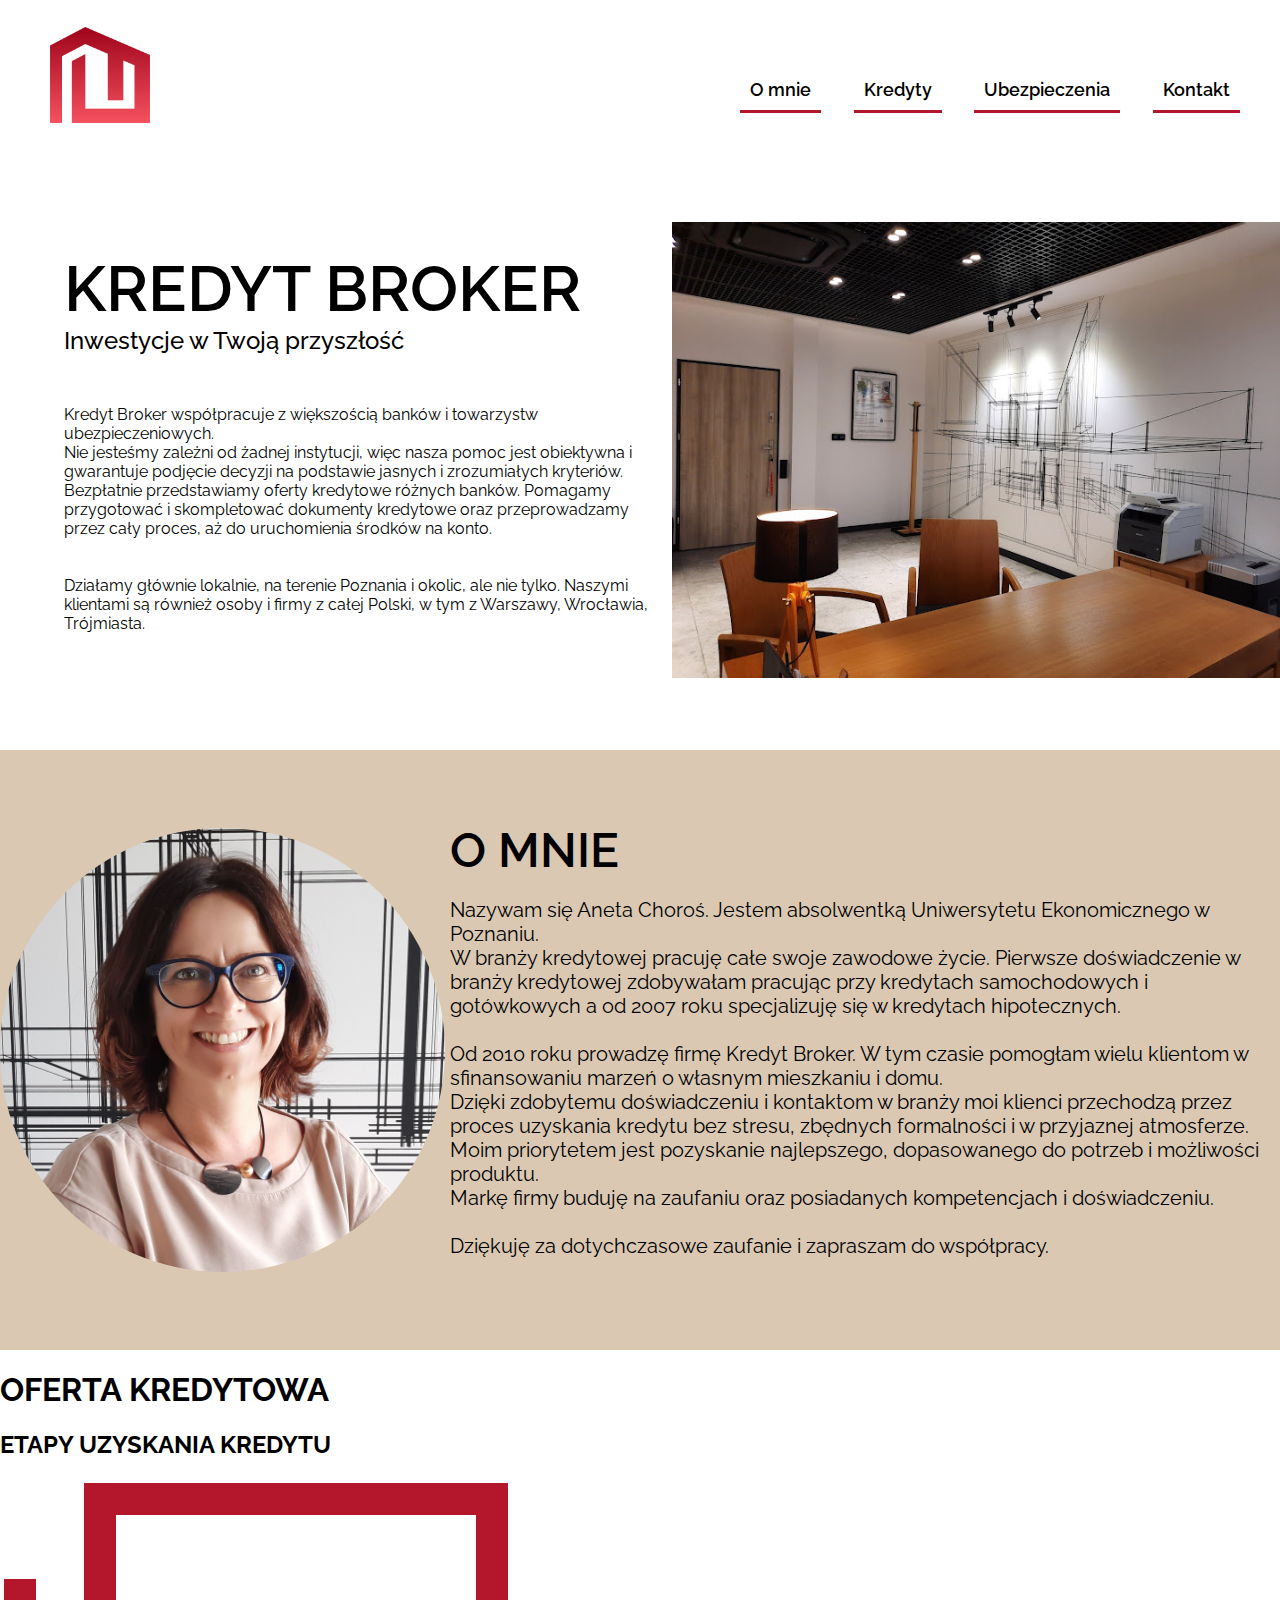
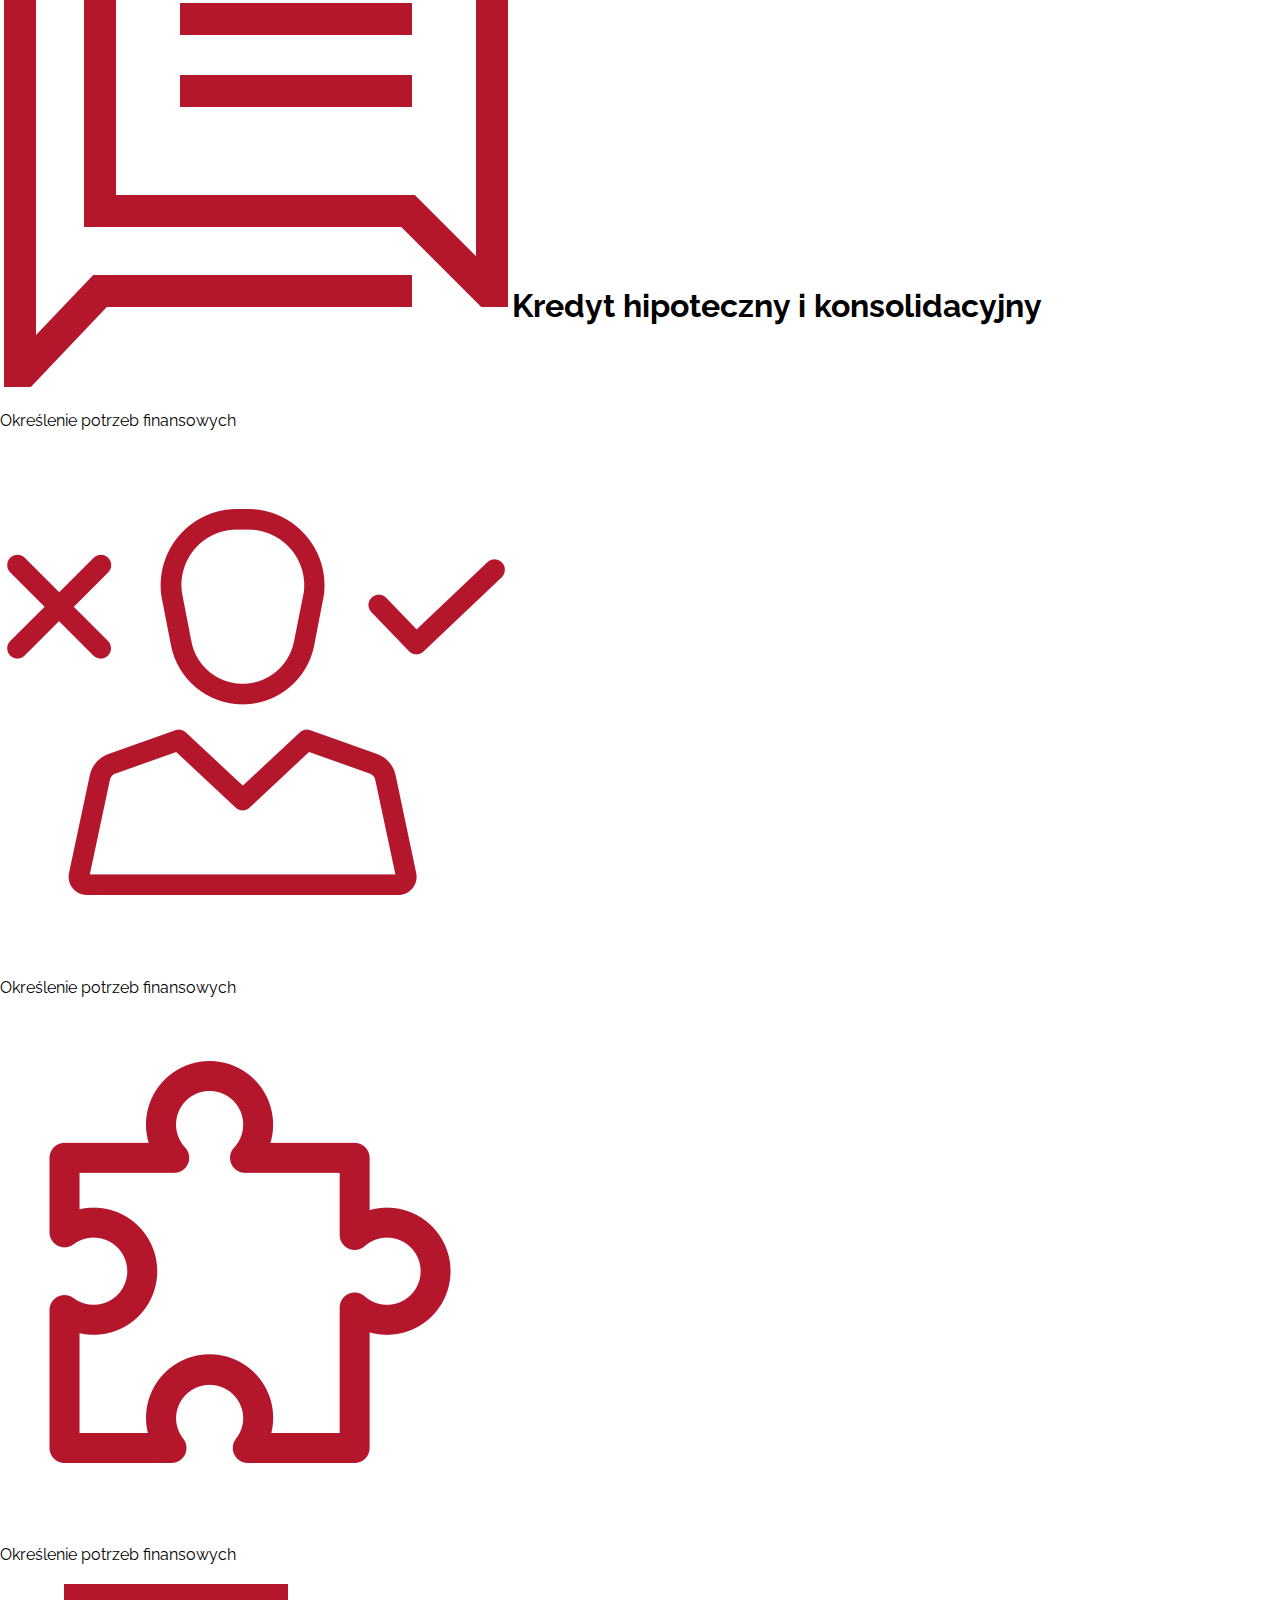
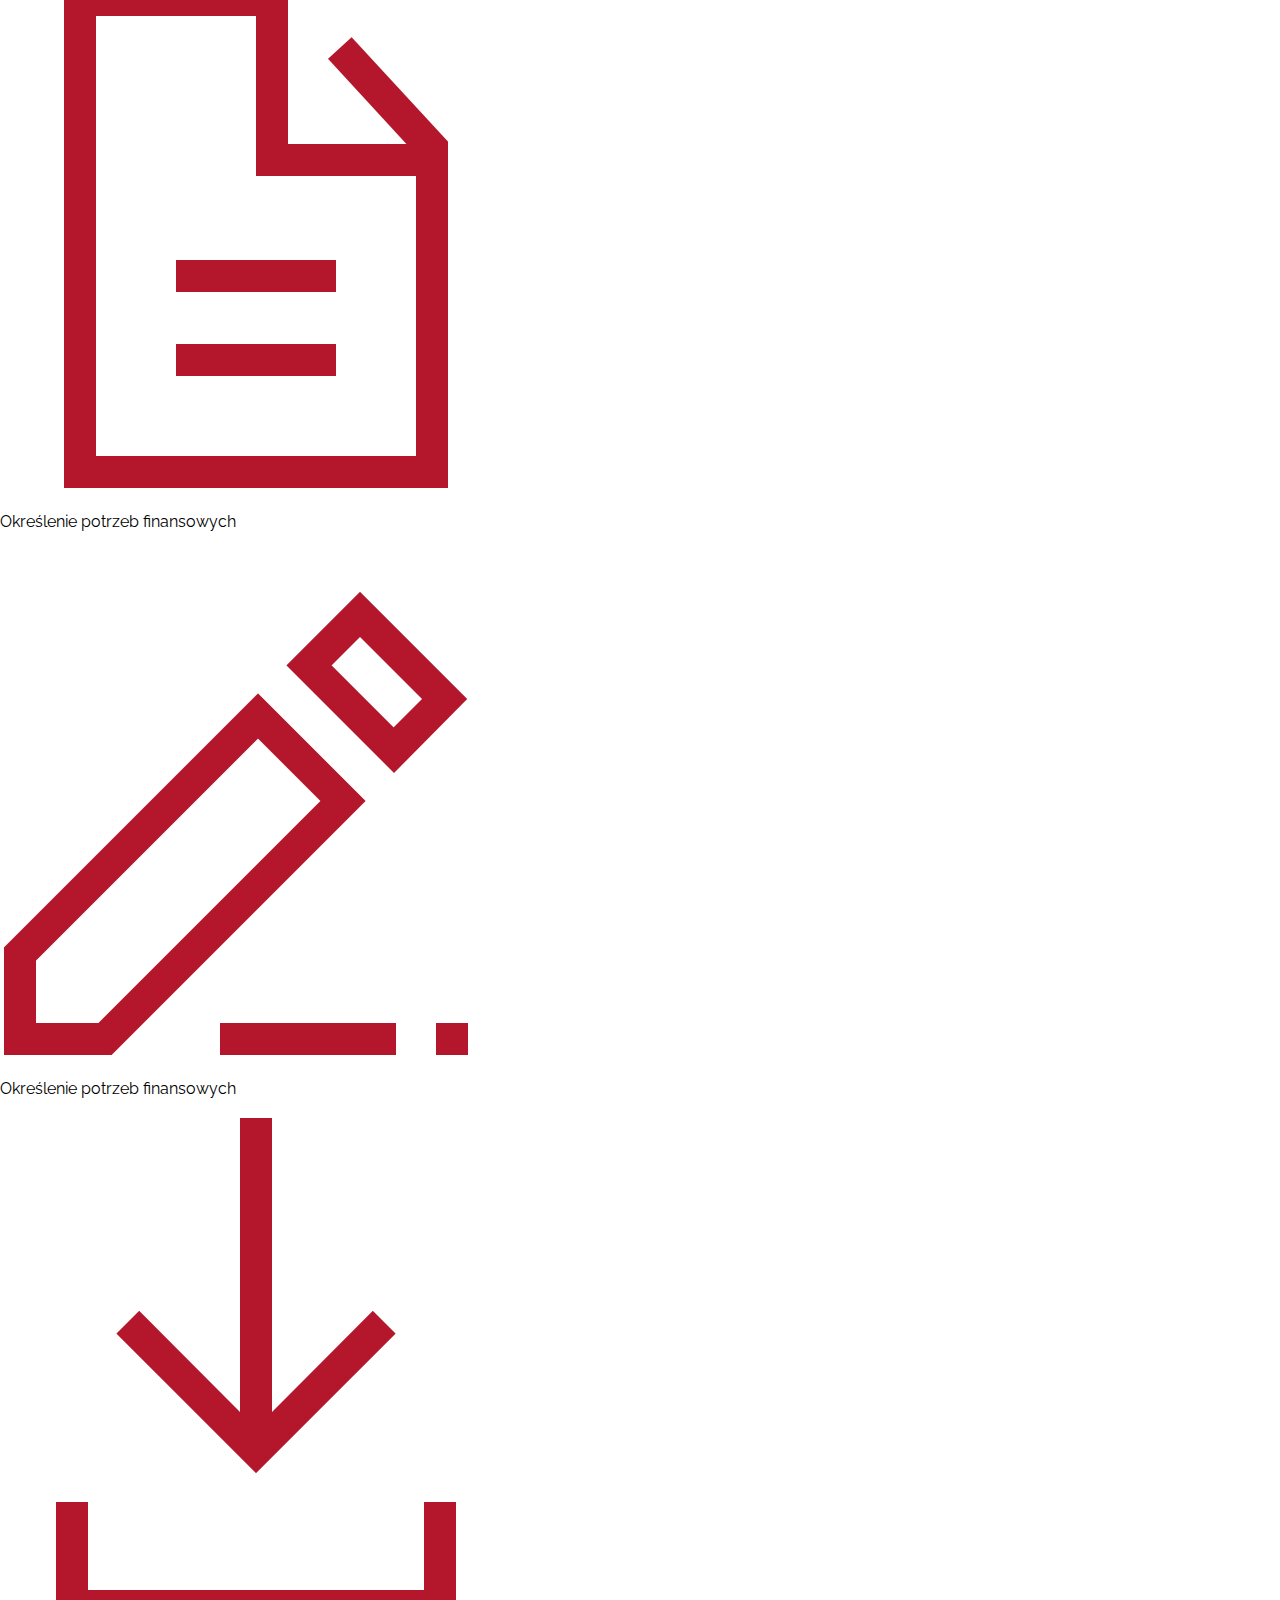
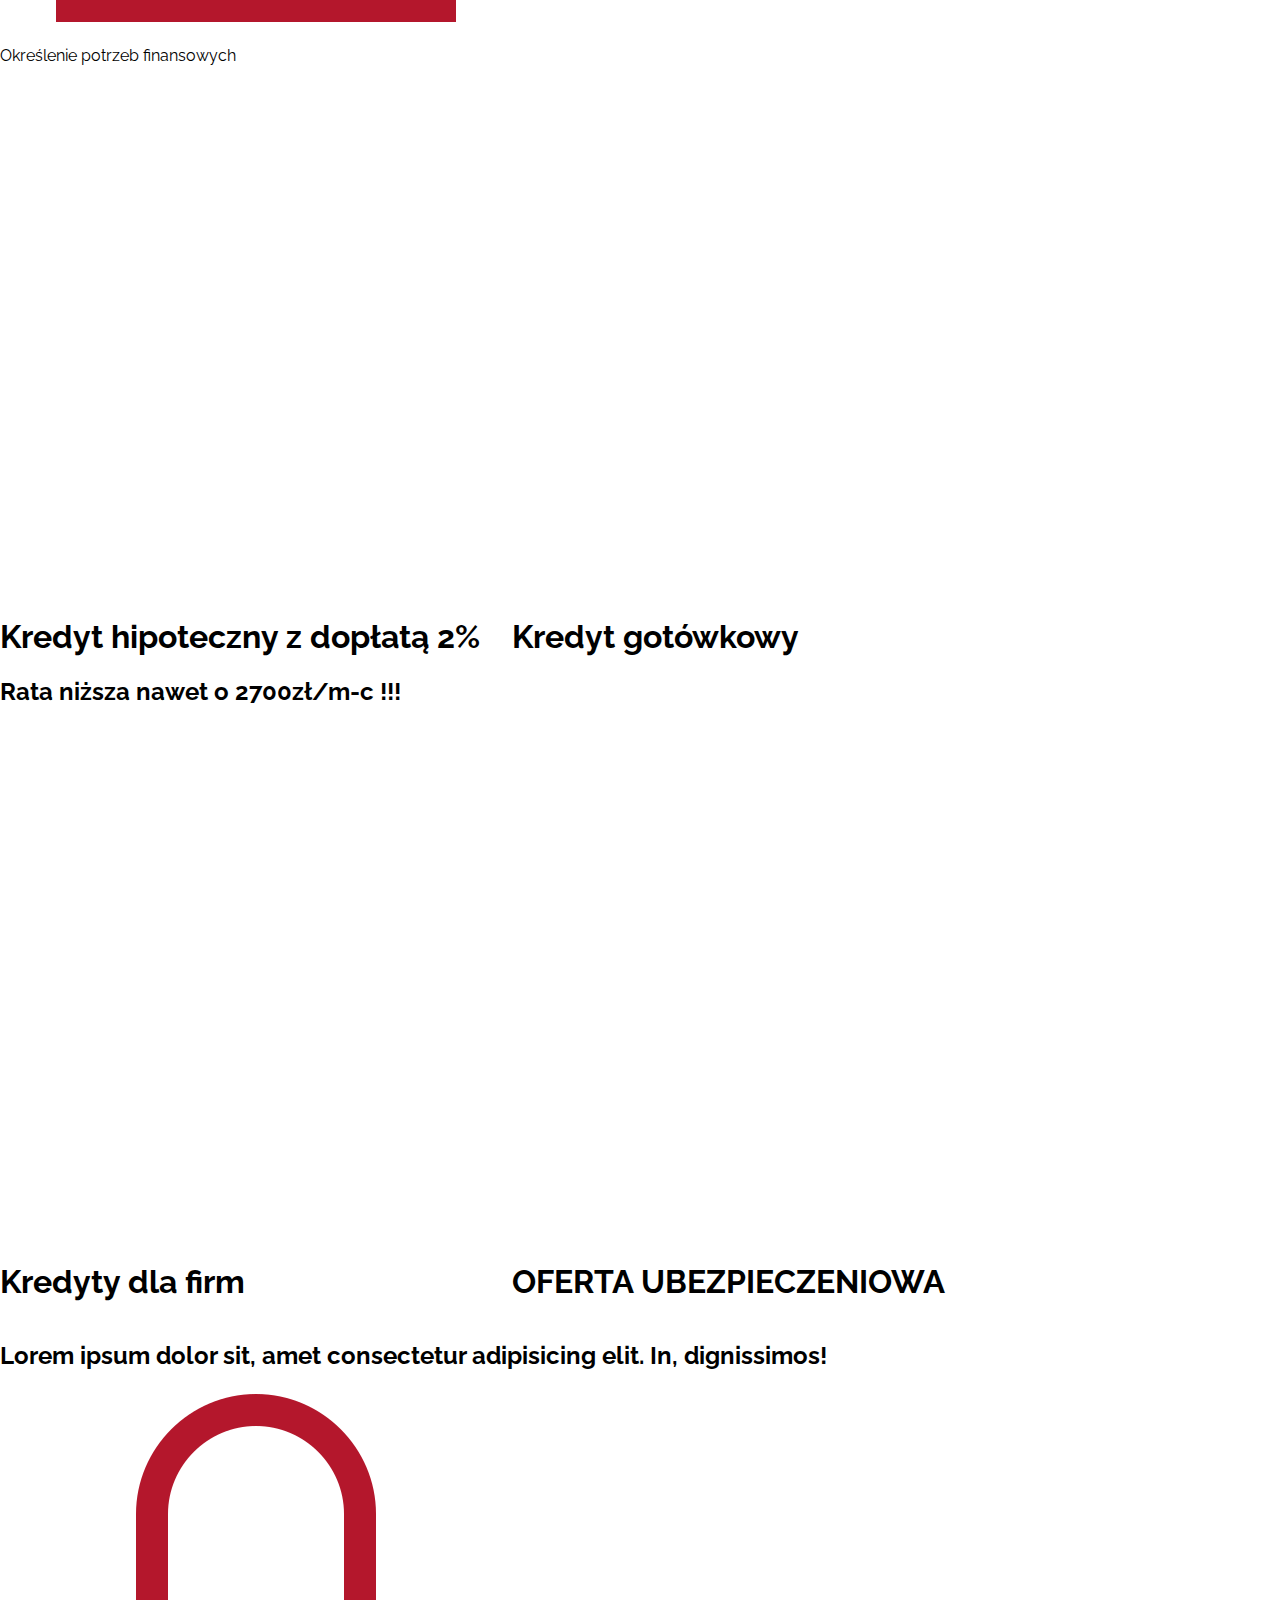
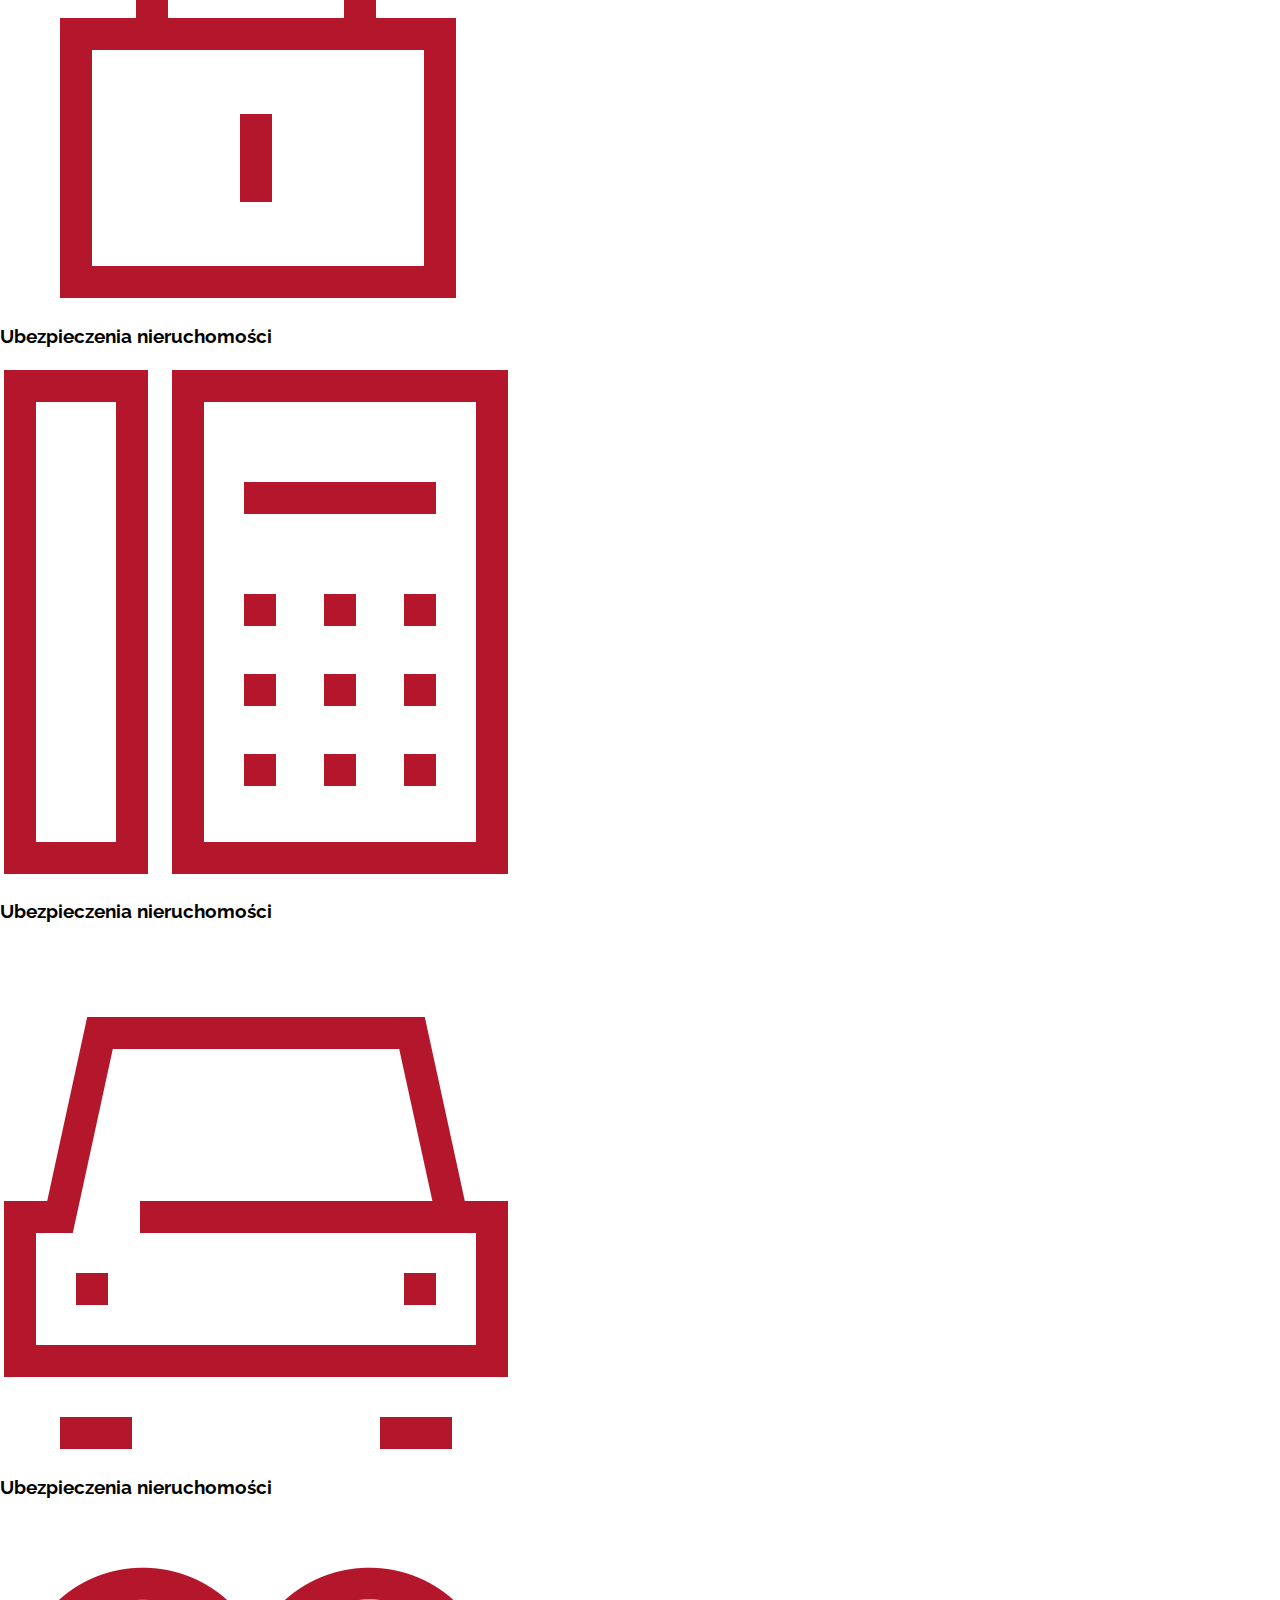
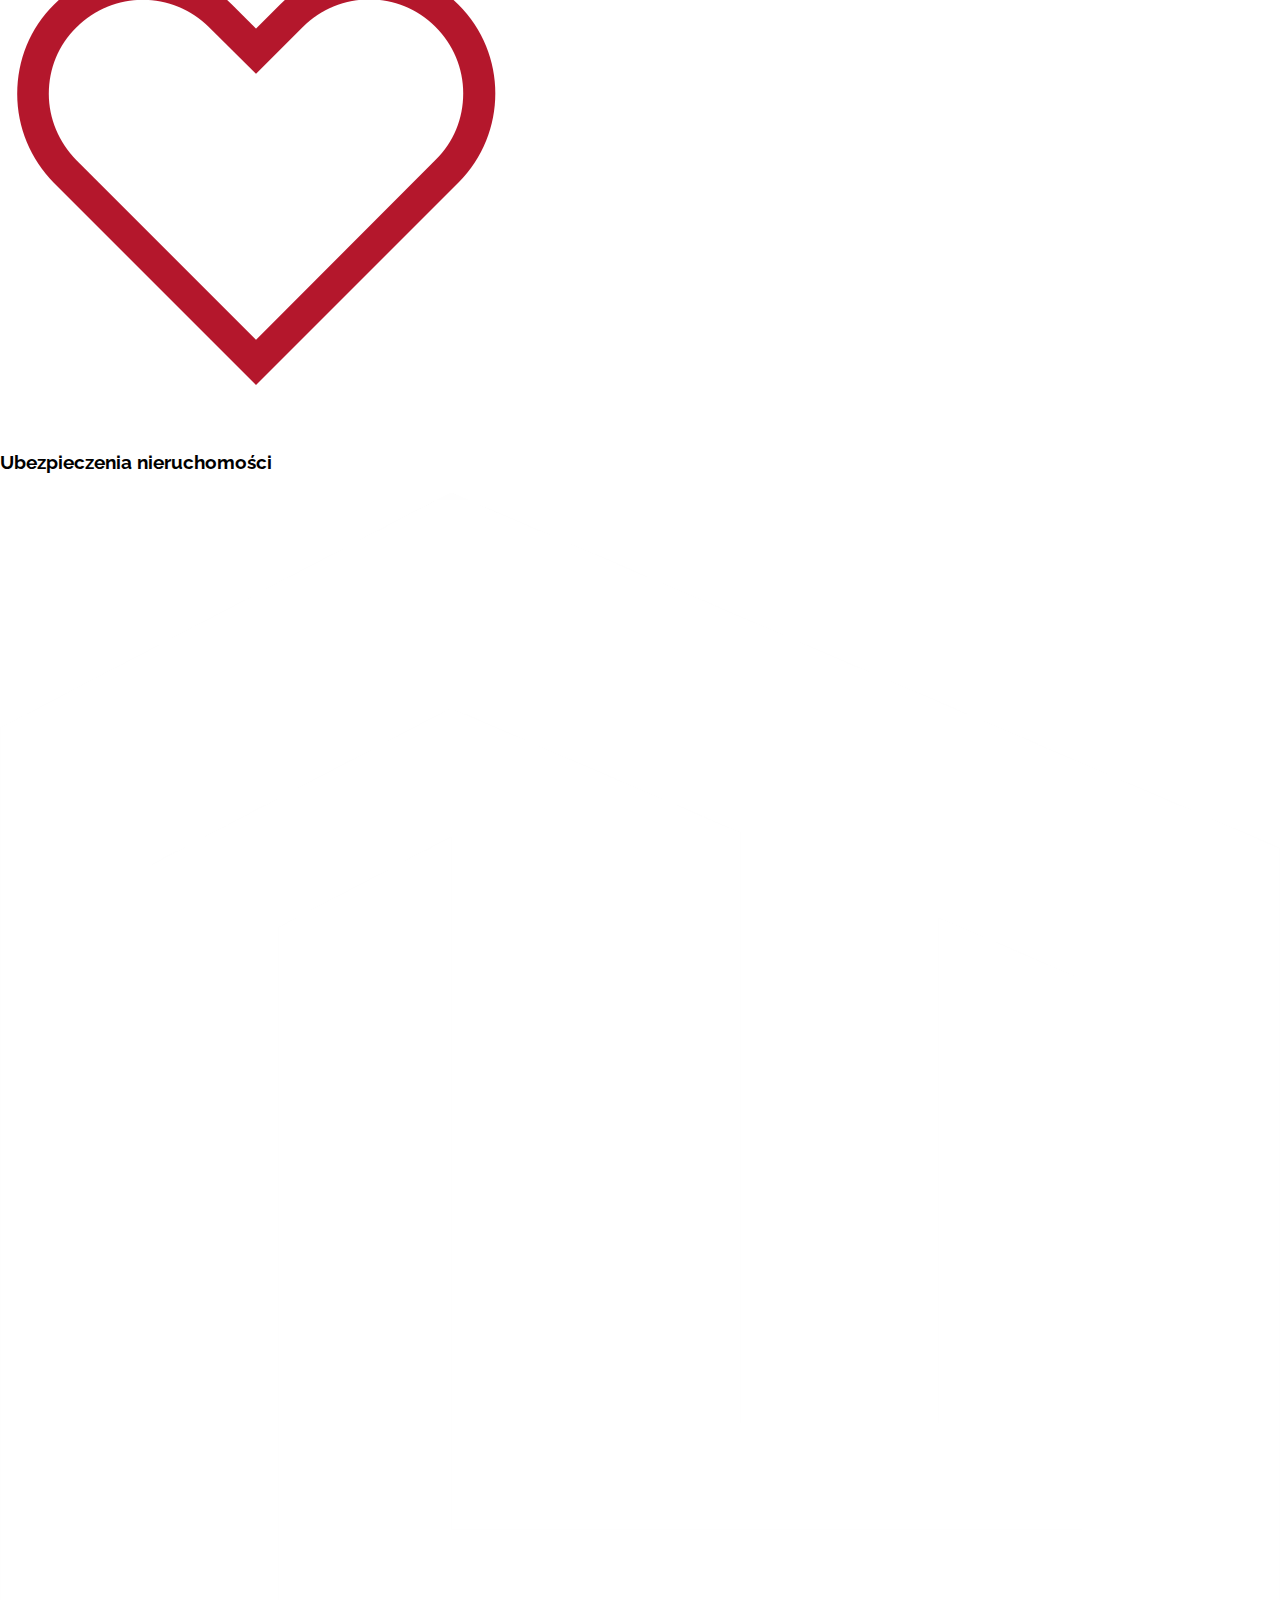
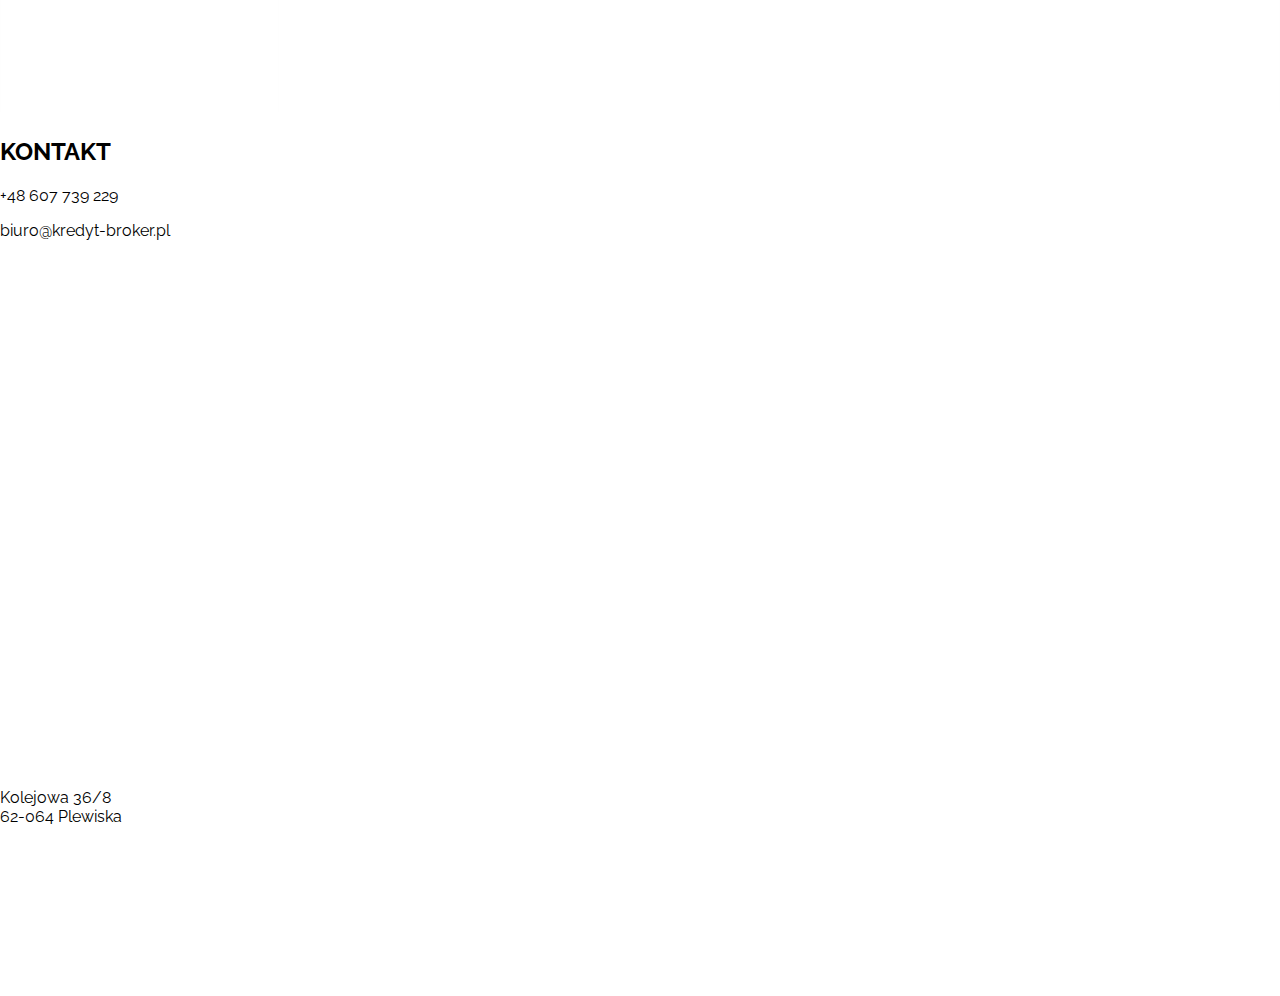
==== index.html @ 9a69e5bf "wstepne szkice" ====
<!DOCTYPE html>
<html lang="pl">
<head>
    <meta charset="UTF-8">
    <meta name="viewport" content="width=device-width, initial-scale=1.0">
    <link rel="stylesheet" href="media/styles/style_big.css">
    <title>Kredyt Broker</title>
</head>
<body>
    <header>
        <section id="left-header">
            <img src="media/img/logos/logo-normal.png" alt="Kredyt Broker logo">
        </section>
        <menu id="right-header">
            <ul>
                <li><a href="#s1">O mnie</a></li>
                <li><a href="#s1">Kredyty</a></li>
                <li><a href="#s3">Ubezpieczenia</a></li>
                <li><a href="#s4">Kontakt</a></li>
            </ul>
        </menu>
    </header>
    <section id="s1">
        <div class="s1-text-container">
            <div class="s1-text-header-container">
                <h1>KREDYT BROKER</h1>
                <h2>Inwestycje w Twoją przyszłość</h2>
            </div>
            <p>
                Kredyt Broker współpracuje z większością banków i towarzystw ubezpieczeniowych. <br>
                Nie jesteśmy zależni od żadnej instytucji,  więc nasza pomoc jest obiektywna i gwarantuje podjęcie decyzji na podstawie jasnych i zrozumiałych kryteriów.<br>
                Bezpłatnie przedstawiamy oferty kredytowe różnych banków. Pomagamy przygotować i skompletować dokumenty kredytowe oraz przeprowadzamy przez cały proces, aż do uruchomienia środków na konto.<br>
                <br><br>
                Działamy głównie lokalnie, na terenie Poznania i okolic, ale nie tylko. Naszymi klientami są również osoby i firmy z całej Polski, w tym z Warszawy, Wrocławia, Trójmiasta.<br>
            </p>
        </div>
        <aside id="s1-img">
            <img src="media/img/photos/biuro.jpg" alt="Biuro Kredyt Broker">
        </aside>
    </section>
    
    <section id="s2">
        <div class="s2-img-container">
            <img src="media/img/photos/Aneta Choroś.jpeg" alt="Aneta Choroś">
        </div>
        <div class="s2-text-container">
            <h1>O MNIE</h1>
            <p>Nazywam się Aneta Choroś. Jestem absolwentką Uniwersytetu Ekonomicznego w Poznaniu. <br>
                W branży kredytowej pracuję całe swoje zawodowe życie. Pierwsze doświadczenie w branży kredytowej zdobywałam pracując przy kredytach samochodowych i gotówkowych a od 2007 roku specjalizuję się w kredytach hipotecznych.
                <br><br>                
                Od 2010 roku prowadzę firmę Kredyt Broker. W tym czasie pomogłam wielu klientom w sfinansowaniu marzeń o własnym mieszkaniu i domu.<br>
                Dzięki zdobytemu doświadczeniu i kontaktom w branży moi klienci przechodzą przez proces uzyskania kredytu bez stresu, zbędnych formalności i w przyjaznej atmosferze.<br>
                Moim priorytetem jest pozyskanie najlepszego, dopasowanego do potrzeb i możliwości produktu.<br>
                Markę firmy buduję na zaufaniu oraz posiadanych kompetencjach i doświadczeniu.
                <br><br>
                Dziękuję za dotychczasowe zaufanie i zapraszam do współpracy.
                
            </p>
        </div>
    </section>

    <section id="s3">
        <h1>OFERTA KREDYTOWA</h1>
        <h2>ETAPY UZYSKANIA KREDYTU</h2>
        <div id="s3-container">
            <div class="s3-container-item">
                <img src="media/img/icons/określenie potrzeb finansowych.png" alt="określenie">
                <p>Określenie potrzeb finansowych</p>
            </div>
            <div class="s3-container-item">
                <img src="media/img/icons/ocena zdolności kredytowej.png" alt="określenie">
                <p>Określenie potrzeb finansowych</p>
            </div>
            <div class="s3-container-item">
                <img src="media/img/icons/dopasowanie produktu.png" alt="określenie">
                <p>Określenie potrzeb finansowych</p>
            </div>
            <div class="s3-container-item">
                <img src="media/img/icons/złożenie wniosku.png" alt="określenie">
                <p>Określenie potrzeb finansowych</p>
            </div>
            <div class="s3-container-item">
                <img src="media/img/icons/decyzja kredytowa.png" alt="określenie">
                <p>Określenie potrzeb finansowych</p>
            </div>
            <div class="s3-container-item">
                <img src="media/img/icons/przelew środków.png" alt="określenie">
                <p>Określenie potrzeb finansowych</p>
            </div>
        </div>
    </section>
    <section class="sub-header">
        <img src="media/img/icons/kredyt hipoteczny i kons..png" alt="Kredyt hipoteczny i konsolidacyjny">
        <h1>Kredyt hipoteczny i konsolidacyjny</h1>
    </section>
    <article>
        <p>

        </p>
    </article>
    <section class="sub-header">
        <img src="media/img/icons/kredyt hipoteczny 2_.png" alt="Kredyt hipoteczny z dopłatą 2%">
        <h1>Kredyt hipoteczny z dopłatą 2%</h1>
        <h2>Rata niższa nawet o 2700zł/m-c !!!</h2>
    </section>
    <article>
        <p>
            
        </p>
    </article>
    <section class="sub-header">
        <img src="media/img/icons/kredyt gotówkowy.png" alt="Kredyt gotówkowy">
        <h1>Kredyt gotówkowy</h1>
    </section>
    <article>
        <p>

        </p>
    </article>
    <section class="sub-header">
        <img src="media/img/icons/kredyt dla firm.png" alt="Kredyty dla firm">
        <h1>Kredyty dla firm</h1>
    </section>
    <article>
        <p>
            
        </p>
    </article>
    <section class="sub-header">
        <img src="media/img/icons/oferta ubezpieczeniowa.png" alt="Kredyt gotówkowy">
        <h1>OFERTA UBEZPIECZENIOWA</h1>
    </section>
    <article class="insurance">
        <h2>Lorem ipsum dolor sit, amet consectetur adipisicing elit. In, dignissimos!</h2>
        <div class="insurance-container">
            <div class="insurance-container-item">
                <img src="media/img/icons/ubez. nieruchoości.png" alt="ubezpieczenia nieruchomości">
                <h3>Ubezpieczenia nieruchomości</h3>
            </div>
            <div class="insurance-container-item">
                <img src="media/img/icons/ubez. działalności gosp..png" alt="ubezpieczenia nieruchomości">
                <h3>Ubezpieczenia nieruchomości</h3>
            </div>
            <div class="insurance-container-item">
                <img src="media/img/icons/ubez. komunikacyjne.png" alt="ubezpieczenia nieruchomości">
                <h3>Ubezpieczenia nieruchomości</h3>
            </div>
            <div class="insurance-container-item">
                <img src="media/img/icons/ubez. na życie.png" alt="ubezpieczenia nieruchomości">
                <h3>Ubezpieczenia nieruchomości</h3>
            </div>
        </div>
    </article>
    <footer>
        <aside>
            <img src="media/img/logos/logo-white.png" alt="logo Kredyt Broker">
            <h2>KONTAKT</h2>
            <p>+48 607 739 229</p>
            <p>biuro@kredyt-broker.pl</p>
            <a href="https://www.facebook.com/KredytBroker"><img src="media/img/icons/facebook logo białe.png" alt="faceokook"></a>
            <p>Kolejowa 36/8<br>
            62-064 Plewiska</p>
        </aside>
        <div class="map-container">
            <iframe src="https://jc-klima.pl" frameborder="0"></iframe>
        </div>
    </footer>
</body>
</html>
---- media/styles/style_big.css ----
@import url('https://fonts.googleapis.com/css2?family=Raleway:ital,wght@0,100..900;1,100..900&display=swap');
:root {
    --main-red: #B4172C;
    --main-dark-blue: #130F41;
    --main-beige: #DAC8B3;
}
  

*
{
    font-family: "Raleway", sans-serif;
    font-style: normal;
}
body
{
    margin: 0;
    padding: 0;
    display: flex;
    flex-wrap: wrap;
}
header
{
    width: 100%;
    height: 150px; 
    display: flex;
    background-color: white;
}
section#left-header
{
    width: 50%;

    height: 150px;
    display: flex;
    justify-content:flex-start;
    align-items: center;
}
section#left-header img
{
    width: 100px;
    margin-left: 50px;
}
menu
{
    width: 50%;
    height: 150px;
    display: flex;
    justify-content:center;
    align-items: center;
}
menu ul
{
    max-width: 500px;
    width: 100%;
    list-style: none;
    display: flex;
    align-items: center;
    justify-content: space-between;
}
menu ul li
{
    font-size: 18px;
    font-weight: 600;
    color: var(--main-dark-blue);
    cursor: pointer;
    padding: 10px;
    border-bottom: 3px solid var(--main-red);
    transition: 1s;
}
menu ul li:hover
{
    border-bottom: 3px solid var(--main-dark-blue);
    transition: 1s;
}
menu ul li a{
    text-decoration: none;
    color: black;
}
section#s1
{
    width: 100%;
    height: 600px;
    display: flex;
    justify-content:space-between;
    align-items: center;
}
.s1-text-container
{
    width: 50%;
    height: 100%;
    padding-left: 5%;
    height: auto;
}
.s1-text-container p
{
    width: 100%;
    height: 100%;
}
.s1-text-container h1
{
    font-size: 64px;
    font-weight: 600;
    text-align: left;
    margin: 0;
}
.s1-text-container h2
{
    font-size: 24px;
    font-weight: 500;
    text-align: left;
    margin: 0;
}

.s1-text-header-container
{
    max-width: 521px;
    display: flex;
    flex-wrap: wrap;
    margin-bottom: 50px;
}
section#s1 aside
{
    width: 50%;
    height: 100%;
    display: flex;
    justify-content: center;
    align-items: center;
}
aside#s1-img
{
    width: 50%;
}
aside#s1-img img
{
    max-width: 100%;
    height: auto;
}

section#s2
{
    width: 100%;
    height: 600px;
    display: flex;
    justify-content:space-between;
    align-items: center;
    background-color: var(--main-beige);
}
.s2-text-container
{
    width: 65%;
    max-height: 80%;
    text-align: left;
    font-size: 20px;
    display: flex;
    flex-wrap: wrap;
    padding: 5px;

}
.s2-text-container h1
{
    font-size: 48px;
    font-weight: 600;
    text-align: left;
    margin: 0;
}
section#s2 img
{
    max-width: 100%;
    max-height: 80%;
    border-radius: 100%;
}
.s2-img-container
{
    width: 35%;
    height: 100%;
    border-radius: 100%;
    display: flex;
    align-items: center;
    justify-content: center;
}
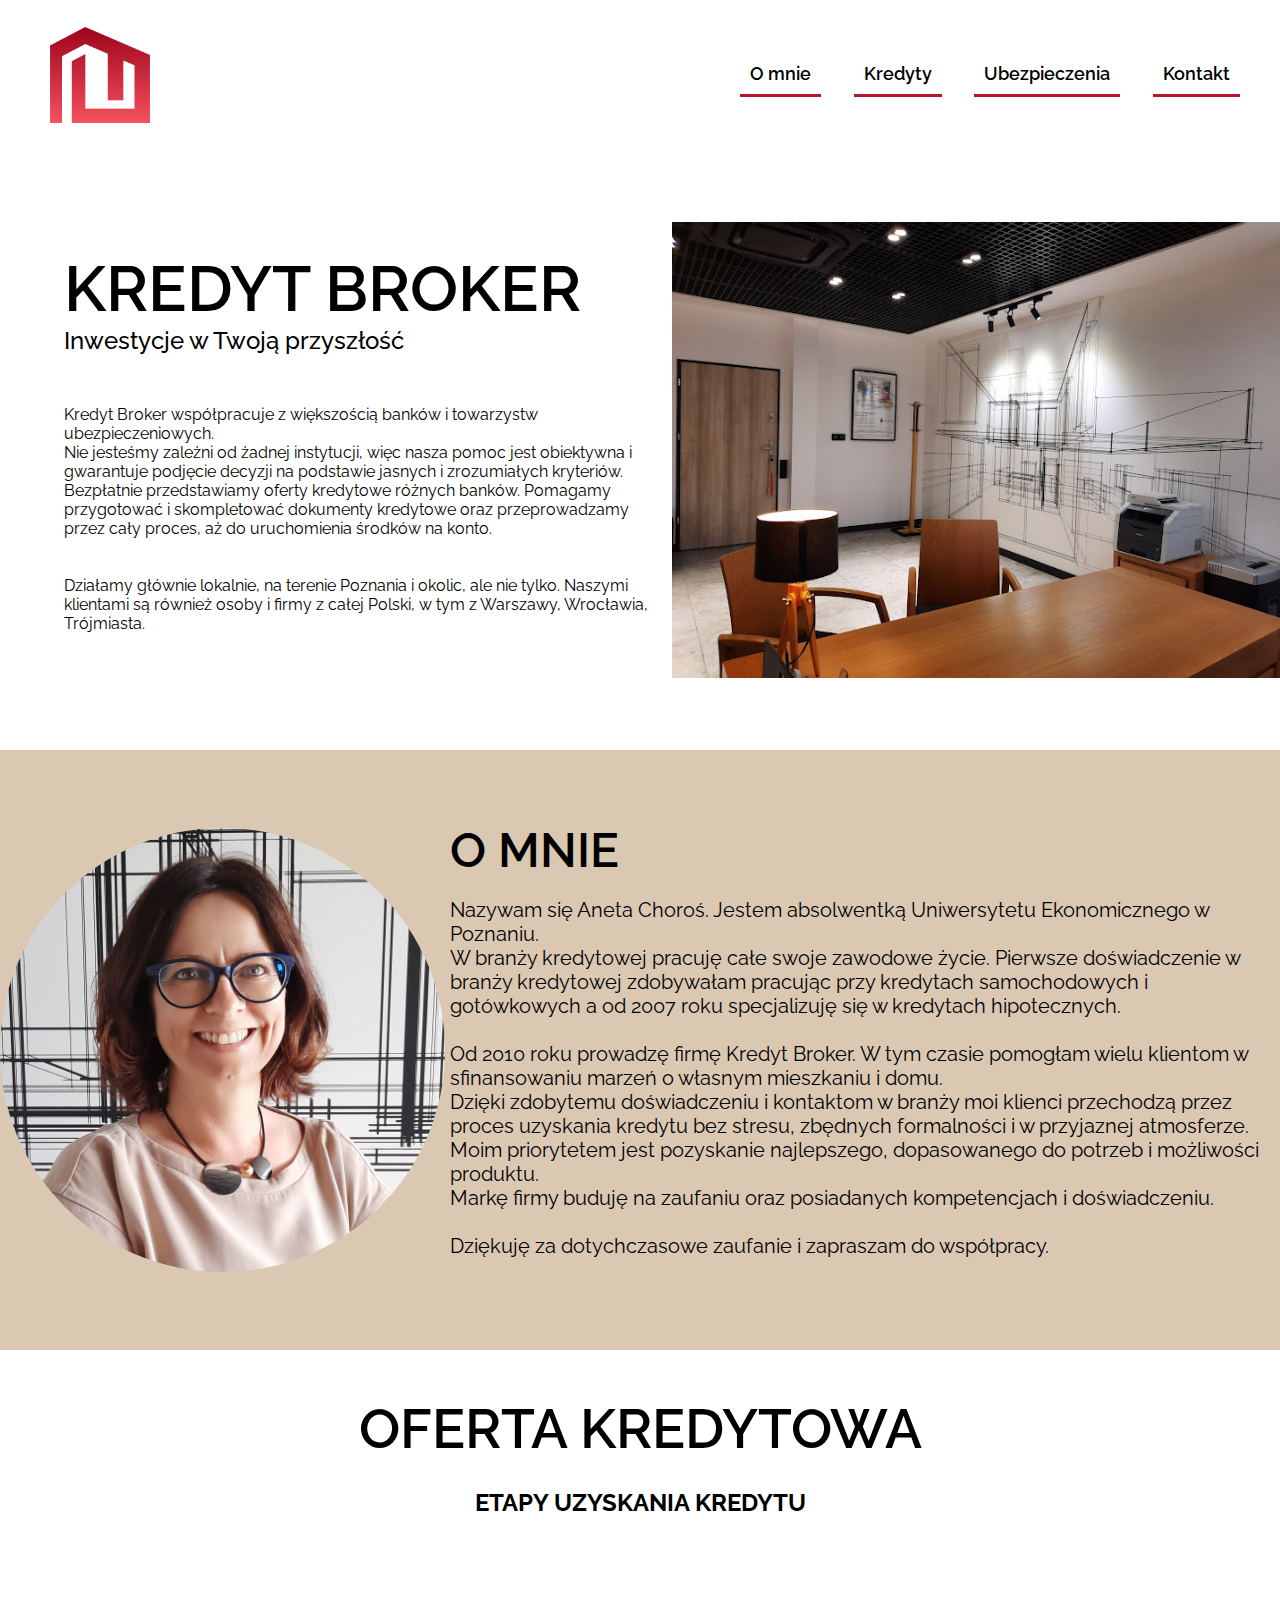
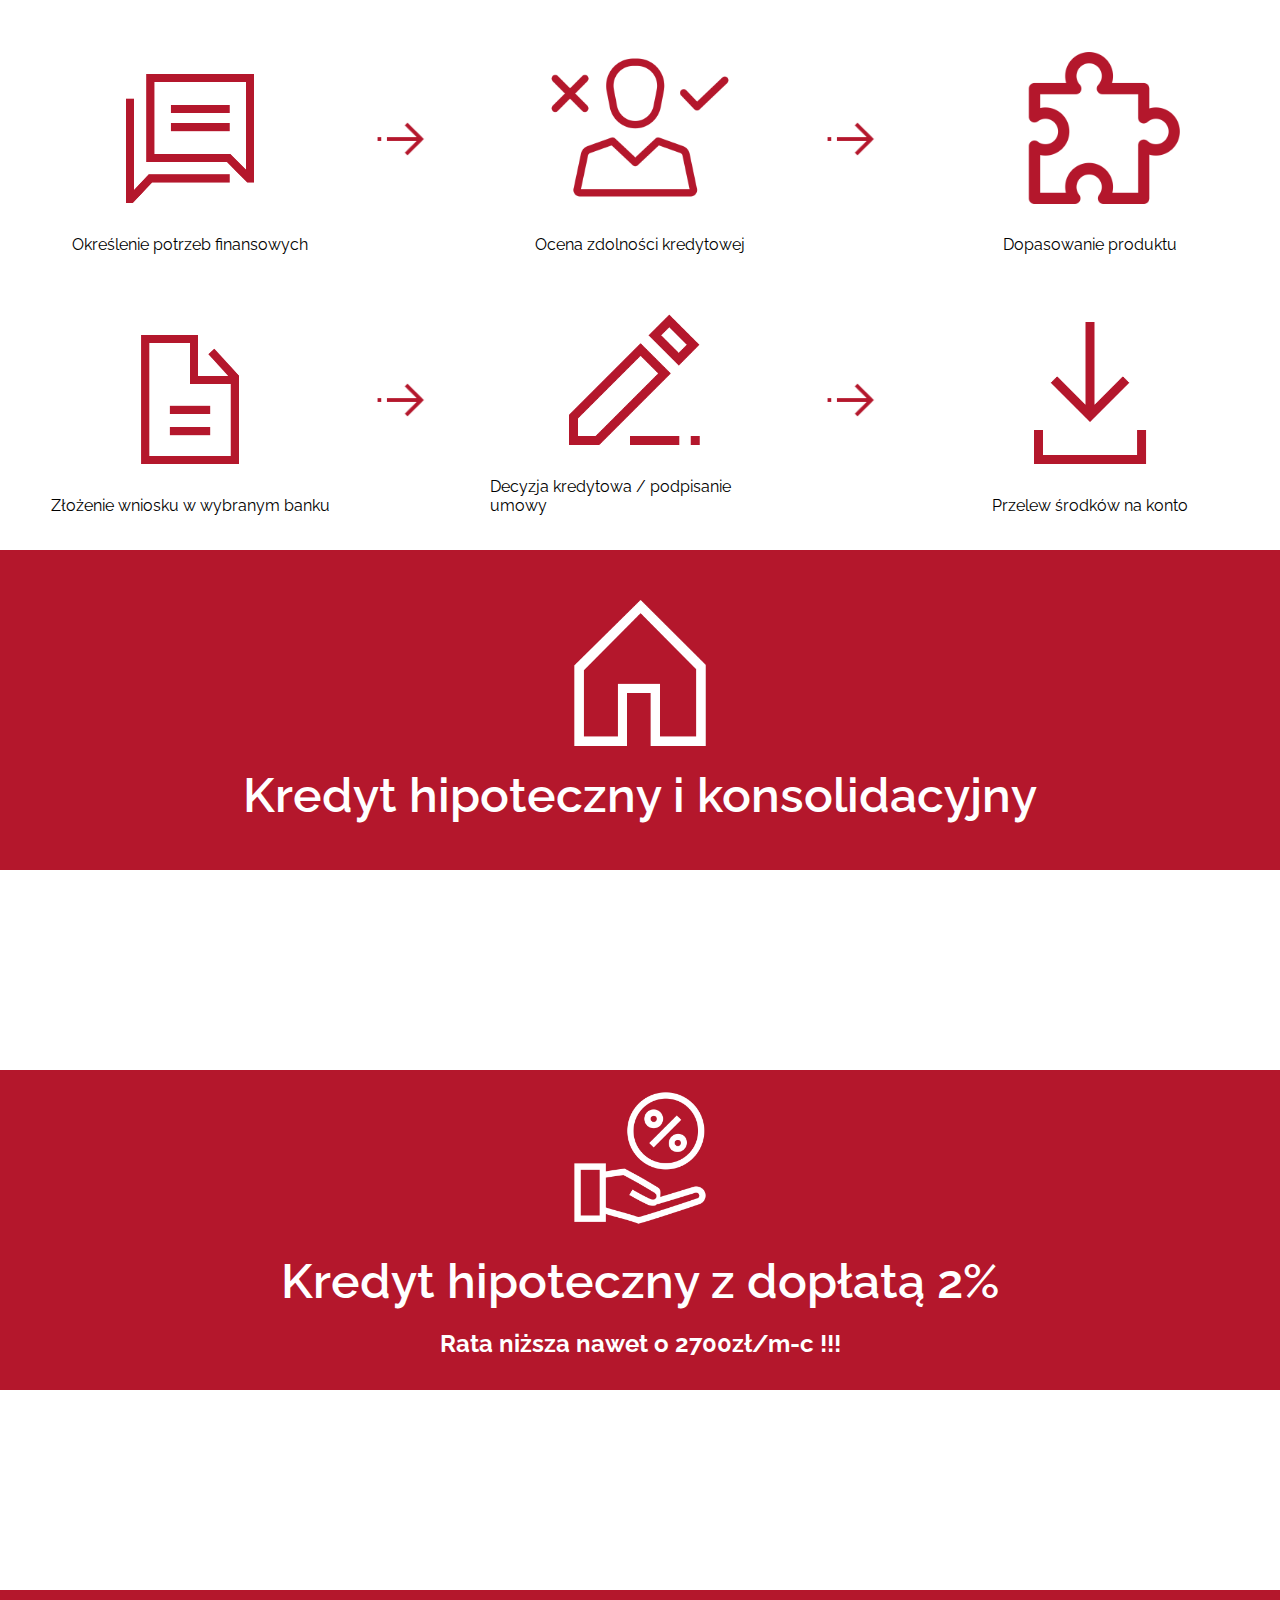
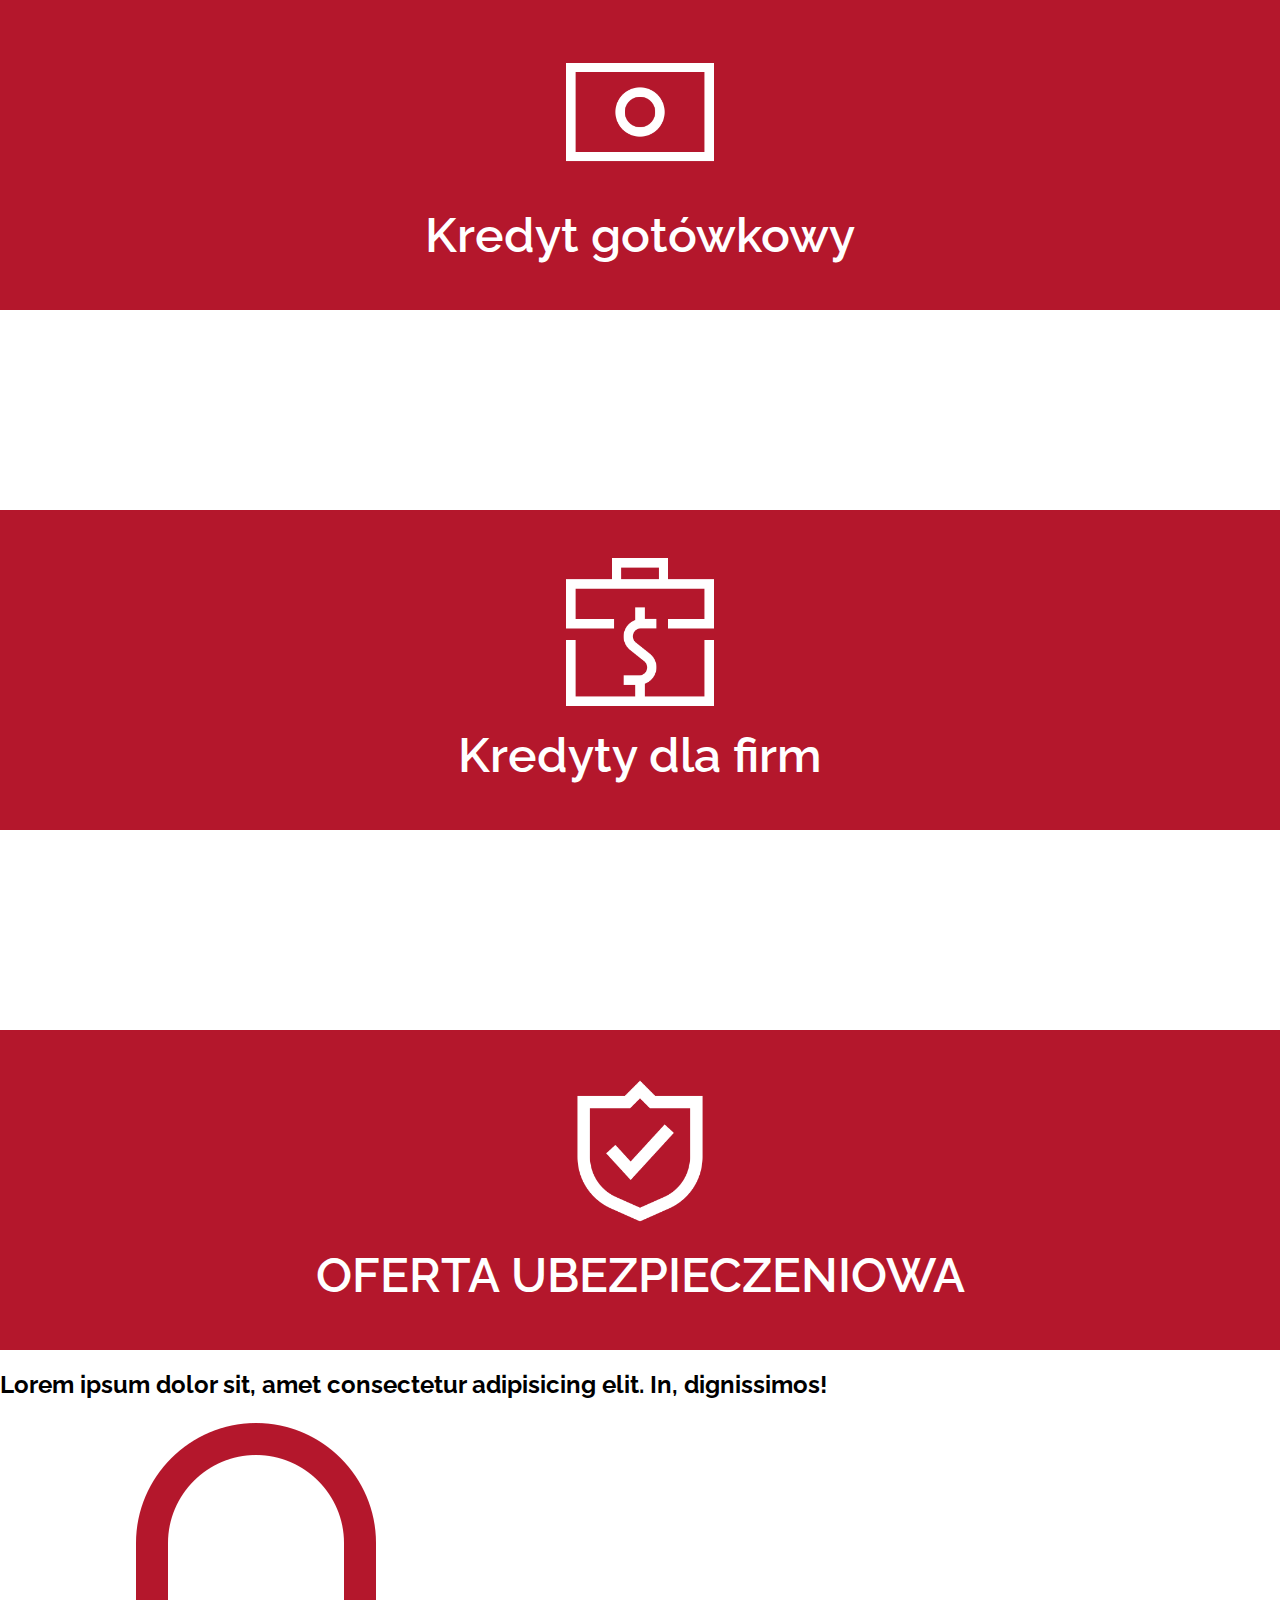
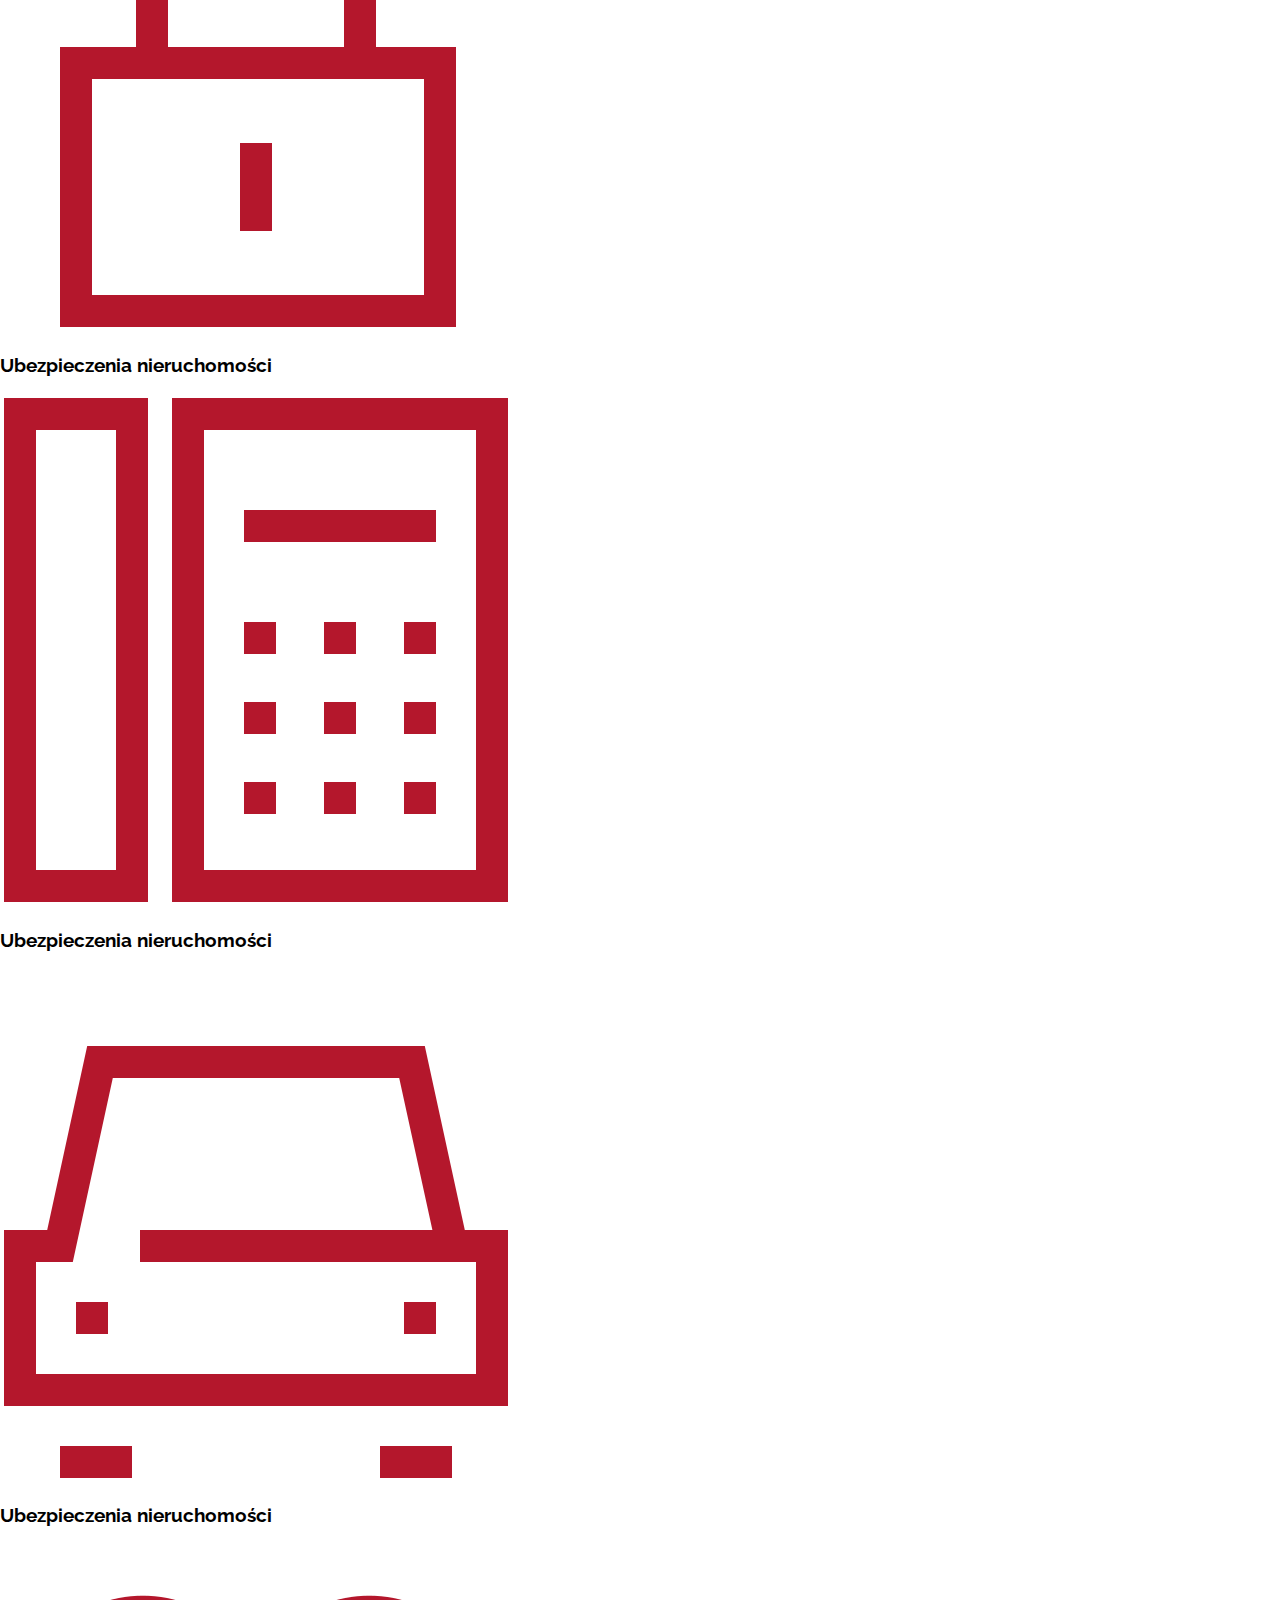
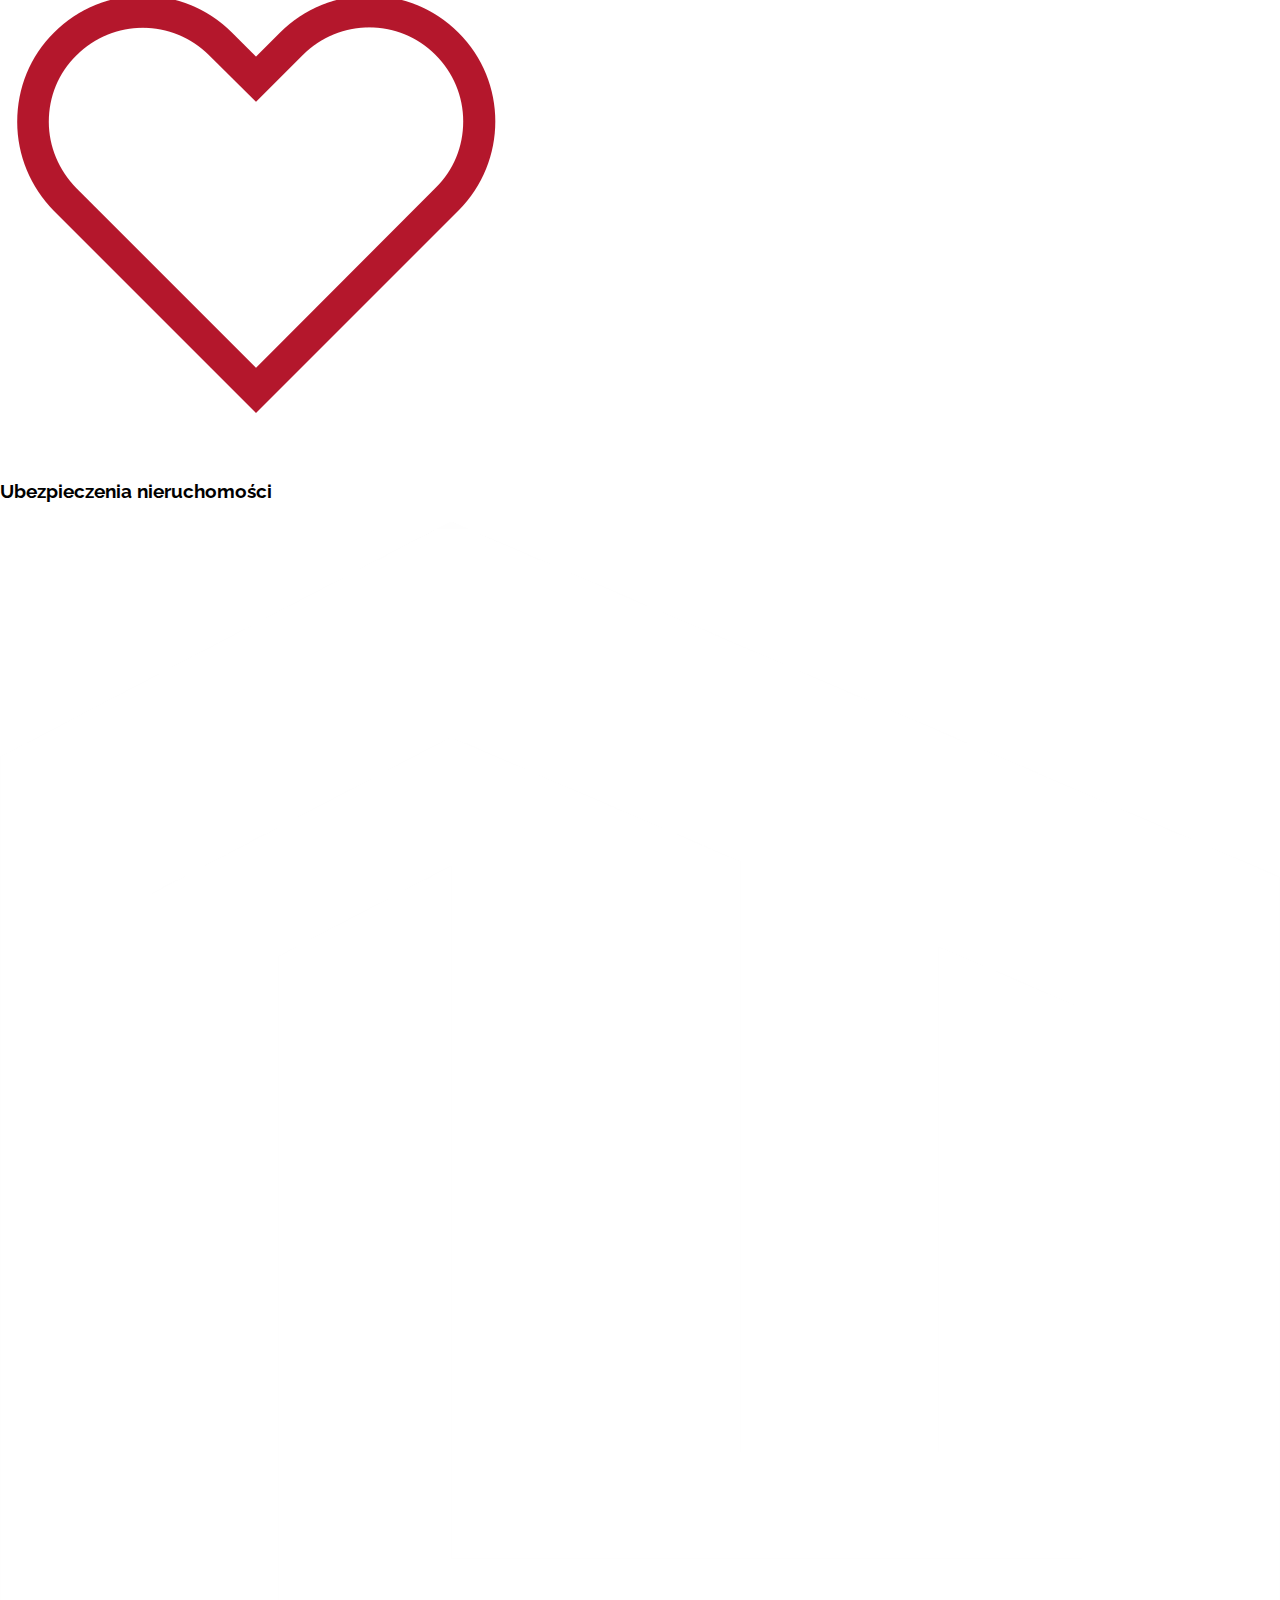
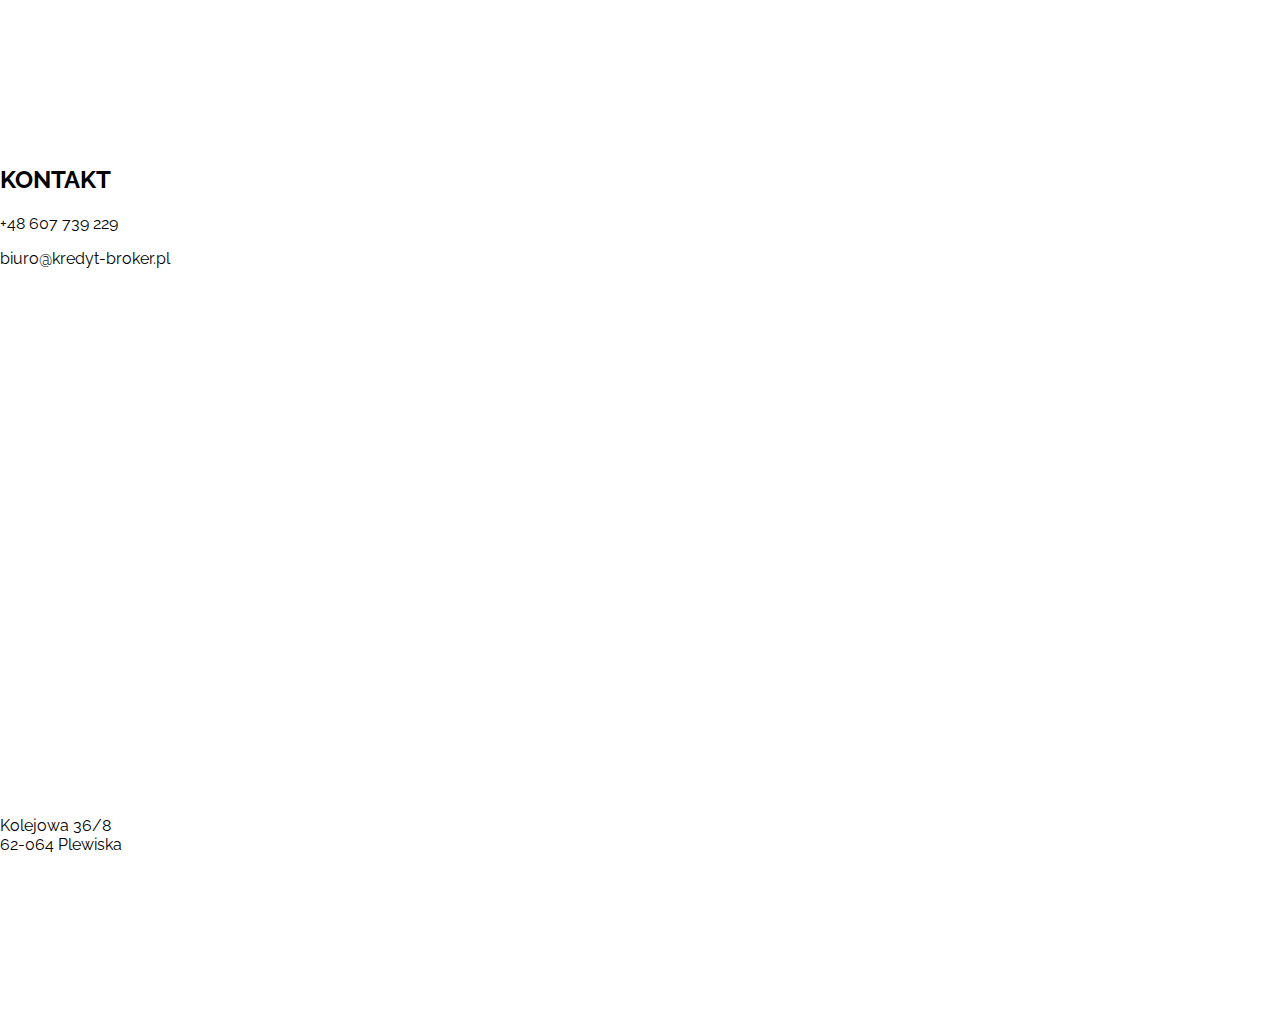
==== commit e5f4c471: "wsdf" ====
--- a/index.html
+++ b/index.html
@@ -60,32 +60,46 @@
     </section>
 
     <section id="s3">
-        <h1>OFERTA KREDYTOWA</h1>
-        <h2>ETAPY UZYSKANIA KREDYTU</h2>
-        <div id="s3-container">
+        <div class="s3-header-container">
+            <h1>OFERTA KREDYTOWA</h1>
+            <h2>ETAPY UZYSKANIA KREDYTU</h2>
+        </div>
+        <div class="s3-container">
             <div class="s3-container-item">
-                <img src="media/img/icons/określenie potrzeb finansowych.png" alt="określenie">
+                <img src="media/img/icons/określenie potrzeb finansowych.png" alt="określenie" id="k1">
                 <p>Określenie potrzeb finansowych</p>
             </div>
-            <div class="s3-container-item">
-                <img src="media/img/icons/ocena zdolności kredytowej.png" alt="określenie">
-                <p>Określenie potrzeb finansowych</p>
+            <div class="s3-container-arrow">
+                <img src="media/img/icons/strzalka.png" alt="strzalka">
             </div>
             <div class="s3-container-item">
-                <img src="media/img/icons/dopasowanie produktu.png" alt="określenie">
-                <p>Określenie potrzeb finansowych</p>
+                <img src="media/img/icons/ocena zdolności kredytowej.png" alt="Ocena zdolności kredytowej" id="k2">
+                <p>Ocena zdolności kredytowej</p>
+            </div>
+            <div class="s3-container-arrow">
+                <img src="media/img/icons/strzalka.png" alt="strzalka">
             </div>
             <div class="s3-container-item">
-                <img src="media/img/icons/złożenie wniosku.png" alt="określenie">
-                <p>Określenie potrzeb finansowych</p>
+                <img src="media/img/icons/dopasowanie produktu.png" alt="Dopasowanie produktu" id="k3">
+                <p>Dopasowanie produktu</p>
             </div>
             <div class="s3-container-item">
-                <img src="media/img/icons/decyzja kredytowa.png" alt="określenie">
-                <p>Określenie potrzeb finansowych</p>
+                <img src="media/img/icons/złożenie wniosku.png" alt="Złożenie wniosku w wybranym banku" id="k4">
+                <p>Złożenie wniosku w wybranym banku</p>
+            </div>
+            <div class="s3-container-arrow">
+                <img src="media/img/icons/strzalka.png" alt="strzalka">
             </div>
             <div class="s3-container-item">
-                <img src="media/img/icons/przelew środków.png" alt="określenie">
-                <p>Określenie potrzeb finansowych</p>
+                <img src="media/img/icons/decyzja kredytowa.png" alt="Decyzja kredytowa / podpisanie umowy" id="k5">
+                <p>Decyzja kredytowa / podpisanie umowy</p>
+            </div>
+            <div class="s3-container-arrow">
+                <img src="media/img/icons/strzalka.png" alt="strzalka">
+            </div>
+            <div class="s3-container-item">
+                <img src="media/img/icons/przelew środków.png" alt="Przelew środków na konto" id="k6">
+                <p>Przelew środków na konto</p>
             </div>
         </div>
     </section>
--- a/media/styles/style_big.css
+++ b/media/styles/style_big.css
@@ -28,7 +28,6 @@
 section#left-header
 {
     width: 50%;
-
     height: 150px;
     display: flex;
     justify-content:flex-start;
@@ -46,6 +45,7 @@
     display: flex;
     justify-content:center;
     align-items: center;
+    margin: 0;
 }
 menu ul
 {
@@ -176,4 +176,140 @@
     display: flex;
     align-items: center;
     justify-content: center;
+}
+
+section#s3
+{
+    width: 100%;
+    height: 800px;
+    display: flex;
+    flex-wrap: wrap;
+    justify-content: center;
+    align-items: center;
+}
+.s3-header-container
+{
+    width: 100%;
+    height: 200px;
+    display: flex;
+    flex-wrap: wrap;
+    justify-content: flex-start;
+}
+.s3-header-container h1
+{
+    width: 100%;
+    text-align: center;
+    font-size: 55px;
+    font-weight: 600;
+    margin: 0;
+    display: flex;
+    align-items: center;
+    justify-content: center;
+}
+.s3-header-container h2
+{
+    width: 100%;
+    text-align: center;
+    font-size: 24px;
+    margin: 0;
+}
+.s3-container
+{
+    max-width: 1200px;
+    width: 100%;
+    display: grid; 
+    grid-template-columns: 2fr 1fr 2fr 1fr 2fr; 
+    grid-template-rows: 1fr 1fr; 
+    gap: 0px 0px; 
+    grid-template-areas: 
+      ". . . . ."
+      ". . . . ."; 
+}
+.s3-container-item
+{
+    width: 100%;
+    height: 100%;
+    display: flex;
+    flex-direction: column;
+    align-items: center;
+    flex-wrap: wrap;
+    justify-content:flex-end;
+}
+
+.s3-container-arrow
+{
+    width: 80%;
+    height: 100%;
+    display: flex;
+    flex-direction: column;
+    align-items: center;
+    flex-wrap: wrap;
+    justify-content: space-around;
+}
+.s3-container-arrow img
+{
+    max-width: 50%;
+    max-height: 50%;
+}
+#k1
+{
+    max-width: 50%;
+    max-height: 50%;
+    margin-bottom: 15px;
+}
+#k2
+{
+    max-width: 70%;
+    max-height: 70%;
+}
+#k3
+{
+    max-width: 60%;
+    max-height: 60%;
+    margin-bottom: 15px;
+}
+#k4
+{
+    max-width: 50%;
+    max-height: 50%;
+    margin-bottom: 15px;
+}
+#k5
+{
+    max-width: 55%;
+    max-height: 55%;
+    margin-bottom: 15px;
+}
+#k6
+{
+    max-width: 55%;
+    max-height: 55%;
+    margin-bottom: 15px;
+}
+section.sub-header
+{
+    width: 100%;
+    height: 320px;
+    background-color: var(--main-red);
+    color: white;
+    display: flex;
+    justify-content: center;
+    align-items: center;
+    flex-direction: column;
+}
+section.sub-header img
+{
+    width: 150px;
+    margin-bottom: 20px;
+}
+section.sub-header h1
+{
+    margin: 0;
+    font-size: 48px;
+    font-weight: 600;
+}
+article
+{
+    width: 100%;
+    min-height: 200px;
 }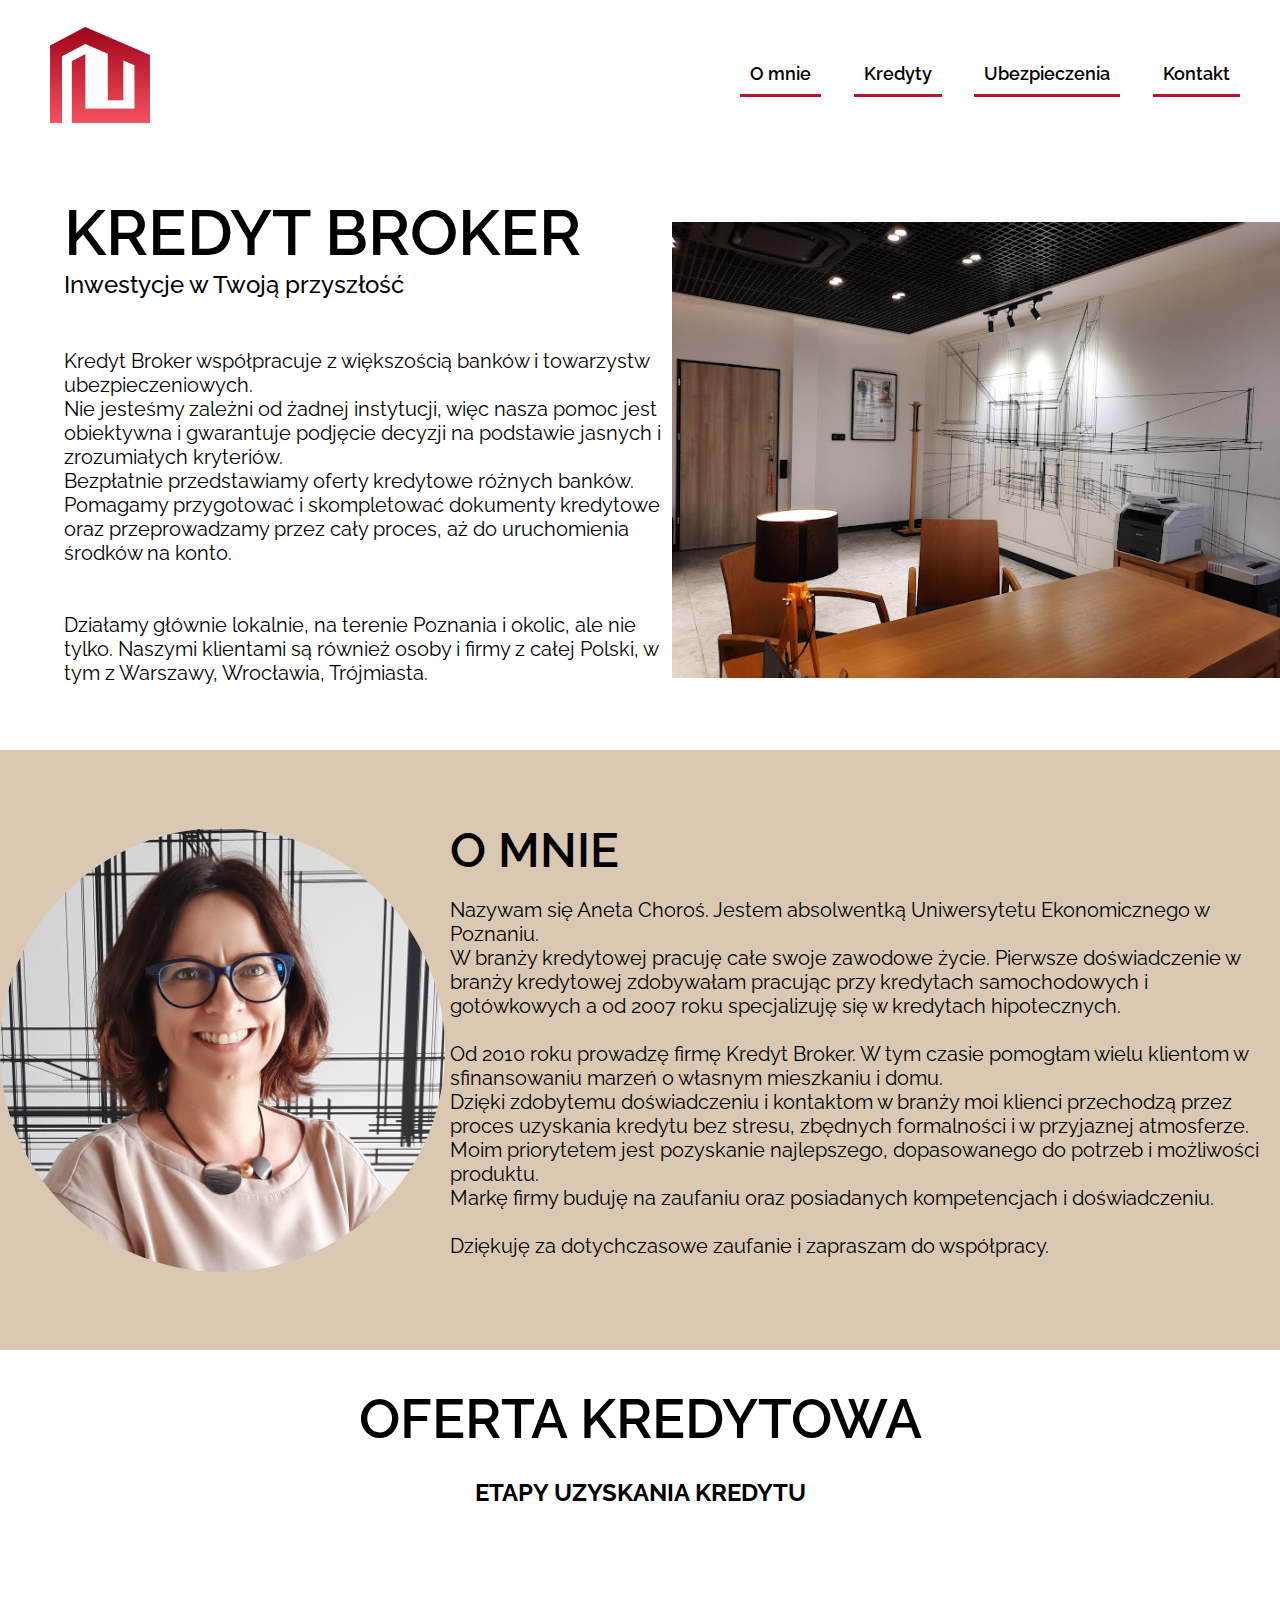
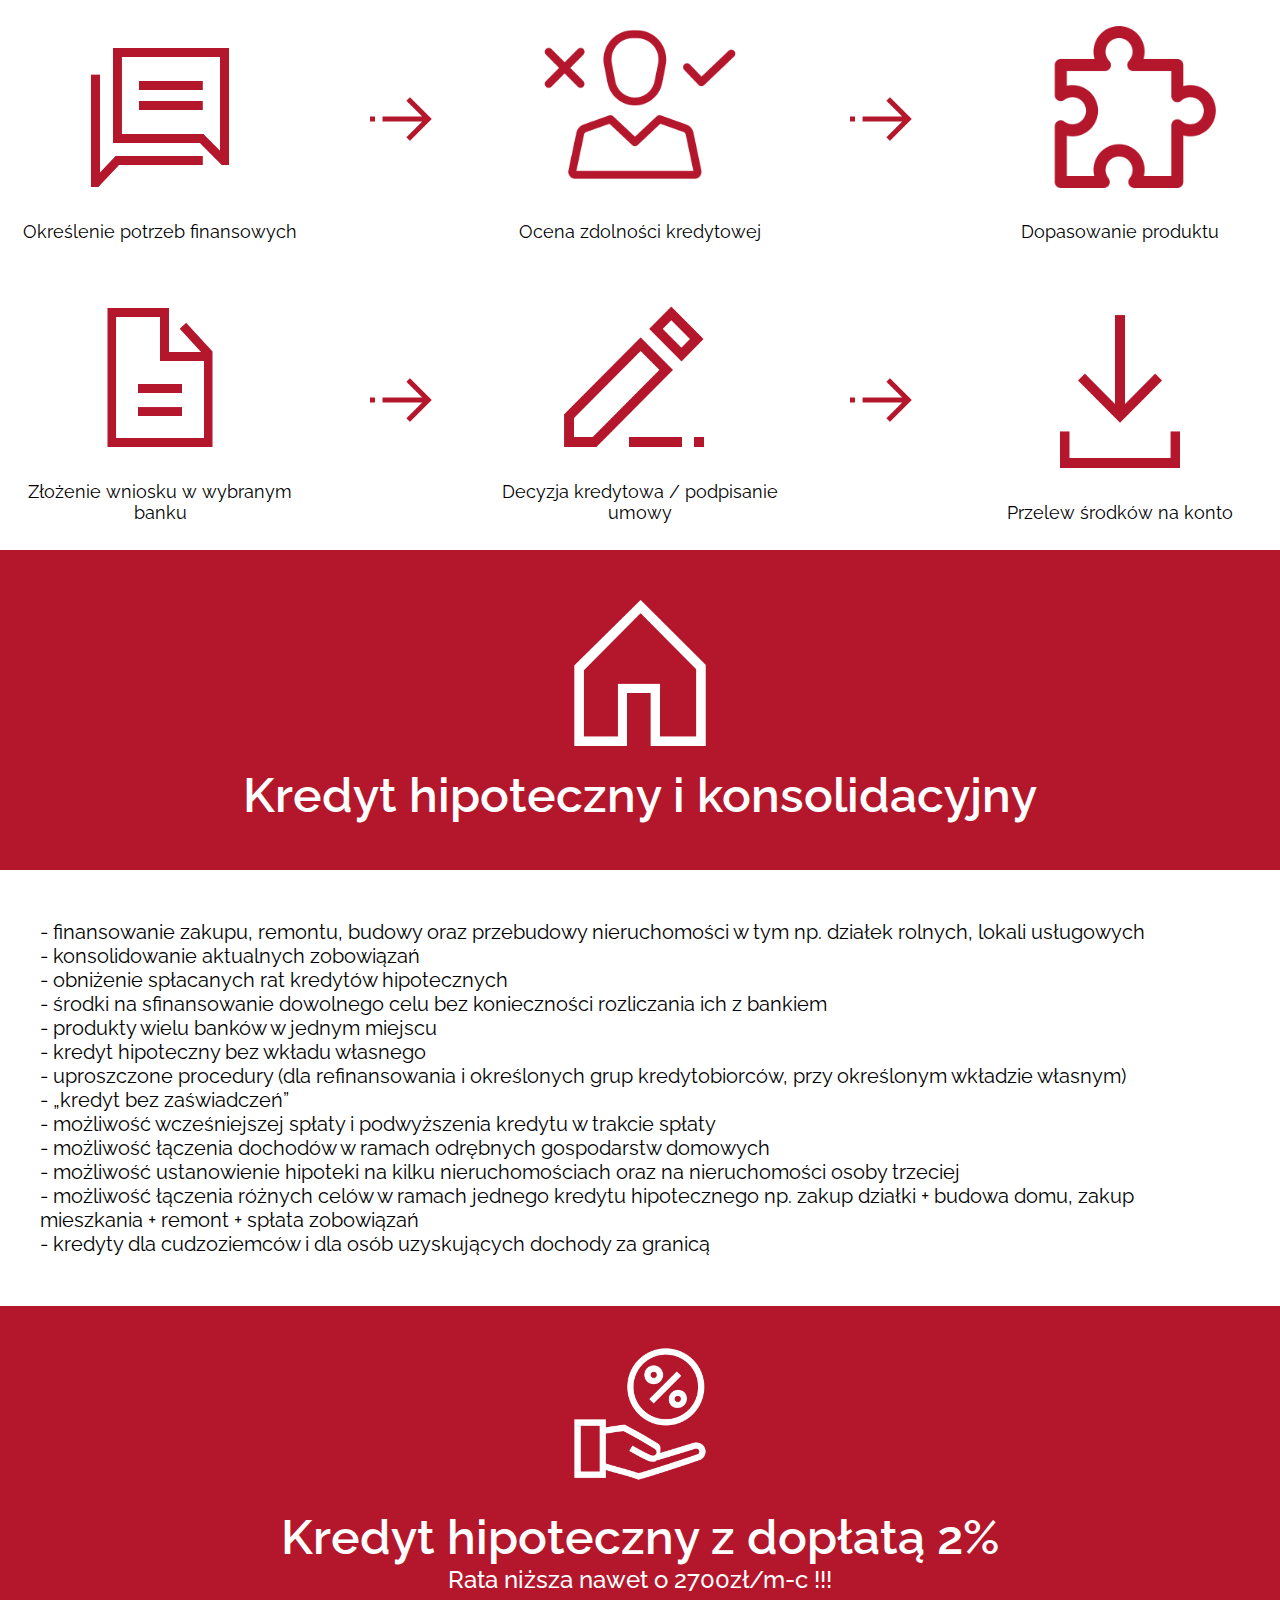
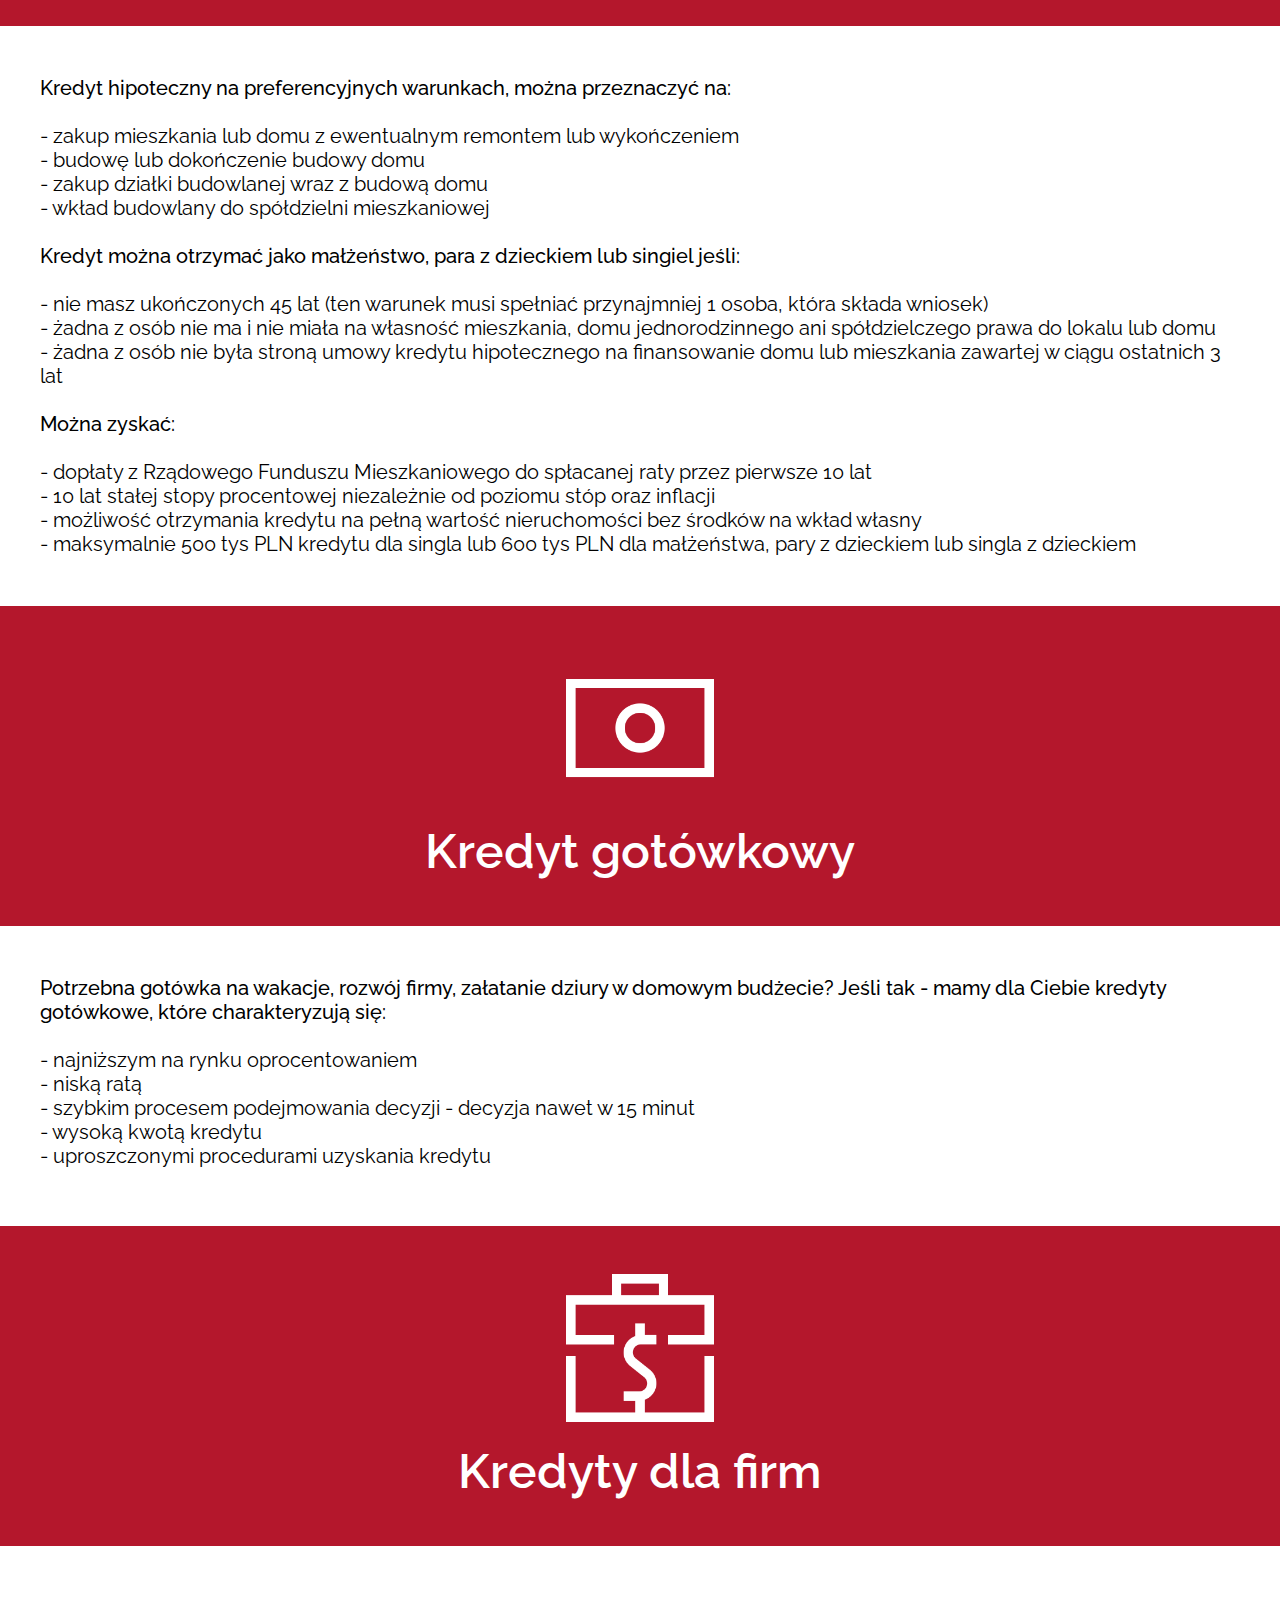
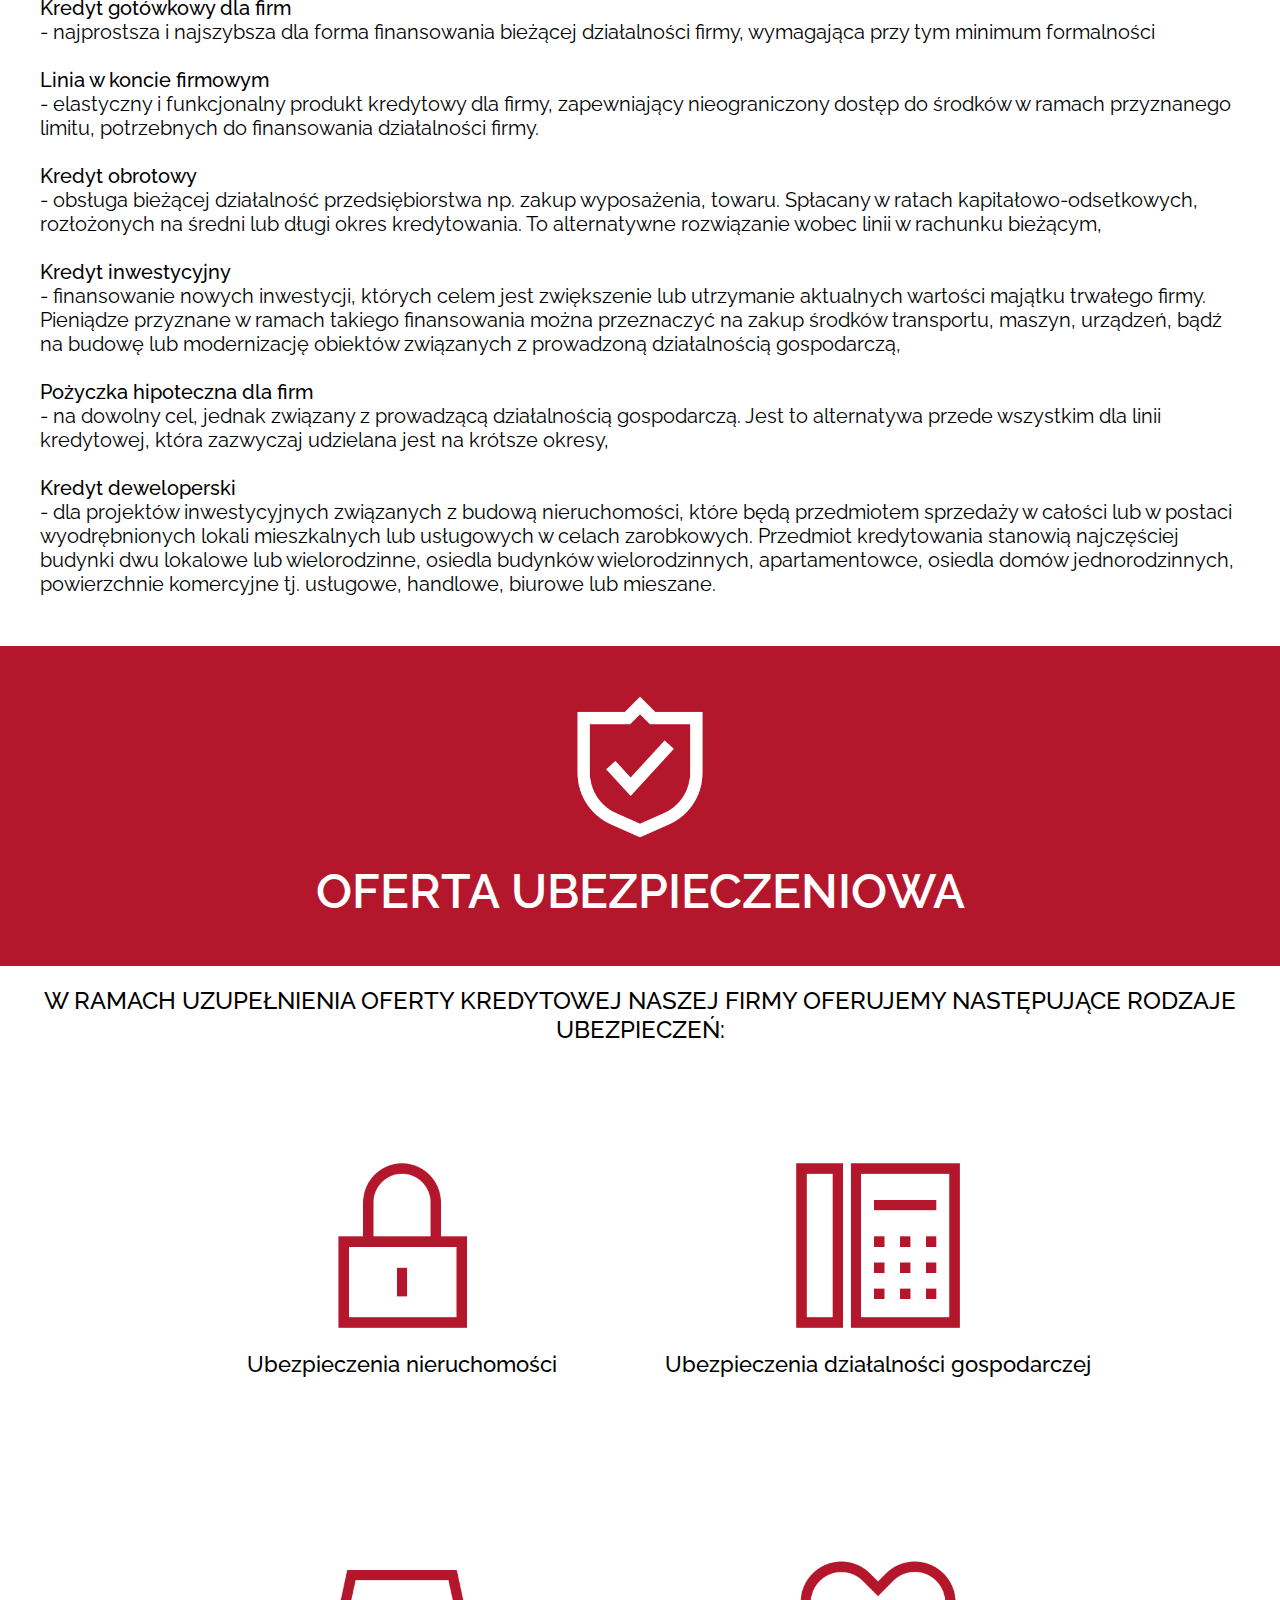
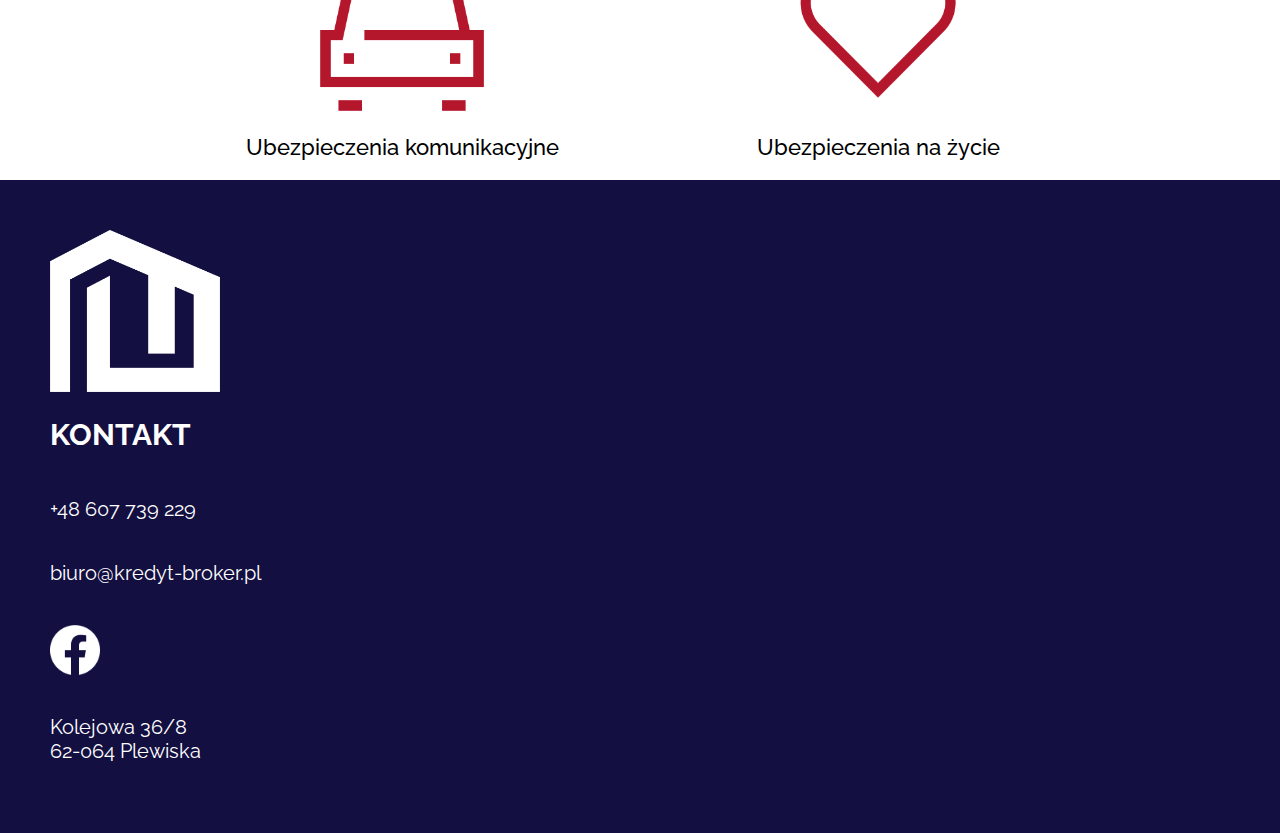
==== commit ae5bbe81: "Working non-responsive version" ====
--- a/index.html
+++ b/index.html
@@ -13,10 +13,10 @@
         </section>
         <menu id="right-header">
             <ul>
-                <li><a href="#s1">O mnie</a></li>
-                <li><a href="#s1">Kredyty</a></li>
-                <li><a href="#s3">Ubezpieczenia</a></li>
-                <li><a href="#s4">Kontakt</a></li>
+                <li><a href="#o_mnie">O mnie</a></li>
+                <li><a href="#kredyty">Kredyty</a></li>
+                <li><a href="#ubezpieczenia">Ubezpieczenia</a></li>
+                <li><a href="#kontakt">Kontakt</a></li>
             </ul>
         </menu>
     </header>
@@ -39,7 +39,7 @@
         </aside>
     </section>
     
-    <section id="s2">
+    <section id="o_mnie">
         <div class="s2-img-container">
             <img src="media/img/photos/Aneta Choroś.jpeg" alt="Aneta Choroś">
         </div>
@@ -103,13 +103,25 @@
             </div>
         </div>
     </section>
-    <section class="sub-header">
+    <section class="sub-header" id="kredyty">
         <img src="media/img/icons/kredyt hipoteczny i kons..png" alt="Kredyt hipoteczny i konsolidacyjny">
         <h1>Kredyt hipoteczny i konsolidacyjny</h1>
     </section>
     <article>
         <p>
-
+            - finansowanie zakupu, remontu, budowy oraz przebudowy nieruchomości w tym np. działek rolnych, lokali usługowych<br>
+            - konsolidowanie aktualnych zobowiązań <br>
+            - obniżenie spłacanych rat kredytów hipotecznych<br>
+            - środki na sfinansowanie dowolnego celu bez konieczności rozliczania ich z bankiem<br>
+            - produkty wielu banków w jednym miejscu<br>
+            - kredyt hipoteczny bez wkładu własnego<br>
+            - uproszczone procedury (dla refinansowania i określonych grup kredytobiorców, przy określonym wkładzie własnym)<br>
+            - „kredyt bez zaświadczeń”<br>
+            - możliwość wcześniejszej spłaty i podwyższenia kredytu w trakcie spłaty<br>
+            - możliwość łączenia dochodów w ramach odrębnych gospodarstw domowych<br>
+            - możliwość ustanowienie hipoteki na kilku nieruchomościach oraz na nieruchomości osoby trzeciej<br>
+            - możliwość łączenia różnych celów w ramach jednego kredytu hipotecznego np. zakup działki + budowa domu, zakup mieszkania + remont + spłata zobowiązań<br>
+            - kredyty dla cudzoziemców i dla osób uzyskujących dochody za granicą<br>
         </p>
     </article>
     <section class="sub-header">
@@ -118,65 +130,112 @@
         <h2>Rata niższa nawet o 2700zł/m-c !!!</h2>
     </section>
     <article>
-        <p>
-            
-        </p>
+        <div class="article-text-container">
+            <p>
+                <h3>Kredyt hipoteczny na preferencyjnych warunkach, można przeznaczyć na:</h3>
+                <br>
+                - zakup mieszkania lub domu z ewentualnym remontem lub wykończeniem<br>
+                - budowę lub dokończenie budowy domu<br>
+                - zakup działki budowlanej wraz z budową domu<br>
+                - wkład budowlany do spółdzielni mieszkaniowej
+                <br><br>
+                <h3>Kredyt można otrzymać jako małżeństwo, para z dzieckiem lub singiel jeśli:</h3>
+                <br>
+                - nie masz ukończonych 45 lat  (ten warunek musi spełniać przynajmniej 1 osoba, która składa wniosek)<br>
+                - żadna z osób nie ma i nie miała na własność mieszkania, domu jednorodzinnego ani spółdzielczego prawa do lokalu lub domu<br>
+                - żadna z osób nie była stroną umowy kredytu hipotecznego na finansowanie domu lub mieszkania zawartej w ciągu ostatnich 3 lat
+                <br><br>
+                <h3>Można zyskać:</h3>
+                <br>
+                - dopłaty z Rządowego Funduszu Mieszkaniowego do spłacanej raty przez pierwsze 10 lat<br>
+                - 10 lat stałej stopy procentowej niezależnie od poziomu stóp oraz inflacji<br>
+                - możliwość otrzymania kredytu na pełną wartość nieruchomości bez środków na wkład własny<br>
+                - maksymalnie 500 tys PLN kredytu dla singla lub 600 tys PLN dla małżeństwa, pary z dzieckiem lub singla z dzieckiem
+            </p>
+        </div>
     </article>
     <section class="sub-header">
         <img src="media/img/icons/kredyt gotówkowy.png" alt="Kredyt gotówkowy">
         <h1>Kredyt gotówkowy</h1>
     </section>
     <article>
-        <p>
-
-        </p>
+        <div class="article-text-container">
+            <p>
+                <h3>Potrzebna gotówka na wakacje, rozwój firmy, załatanie dziury w domowym budżecie?
+                Jeśli tak - mamy dla Ciebie kredyty gotówkowe, które charakteryzują się:</h3><br>
+                - najniższym na rynku oprocentowaniem<br>
+                - niską ratą<br>
+                - szybkim procesem podejmowania decyzji - decyzja nawet w 15 minut<br>
+                - wysoką kwotą kredytu<br>
+                - uproszczonymi procedurami uzyskania kredytu<br>
+            </p>
+        </div>
     </article>
     <section class="sub-header">
         <img src="media/img/icons/kredyt dla firm.png" alt="Kredyty dla firm">
         <h1>Kredyty dla firm</h1>
     </section>
     <article>
-        <p>
-            
-        </p>
-    </article>
-    <section class="sub-header">
+        <div class="article-text-container">
+            <p>
+                <h3>Kredyt gotówkowy dla firm</h3>
+                - najprostsza i najszybsza dla forma finansowania bieżącej działalności firmy, wymagająca przy tym minimum formalności<br>
+                <br>
+                <h3>Linia w koncie firmowym</h3>
+                - elastyczny i funkcjonalny produkt kredytowy dla firmy, zapewniający nieograniczony dostęp do środków w ramach przyznanego limitu, potrzebnych do finansowania działalności firmy.<br>
+                <br>
+                <h3>Kredyt obrotowy</h3>
+                - obsługa bieżącej działalność przedsiębiorstwa np. zakup wyposażenia, towaru. Spłacany w ratach kapitałowo-odsetkowych, rozłożonych na średni lub długi okres kredytowania. To alternatywne rozwiązanie wobec linii w rachunku bieżącym,<br>
+                <br>
+                <h3>Kredyt inwestycyjny</h3>
+                - finansowanie nowych inwestycji, których celem jest zwiększenie lub utrzymanie aktualnych wartości majątku trwałego firmy. Pieniądze przyznane w ramach takiego finansowania można przeznaczyć na zakup środków transportu, maszyn, urządzeń, bądź na budowę lub modernizację obiektów związanych z prowadzoną działalnością gospodarczą,<br>
+                <br>
+                <h3>Pożyczka hipoteczna dla firm</h3>
+                - na dowolny cel, jednak związany z prowadzącą działalnością gospodarczą. Jest to alternatywa przede wszystkim dla linii kredytowej, która zazwyczaj udzielana jest na krótsze okresy,<br>
+                <br>
+                <h3>Kredyt deweloperski</h3>
+                - dla projektów inwestycyjnych związanych z budową nieruchomości, które będą przedmiotem sprzedaży w całości lub w postaci wyodrębnionych lokali mieszkalnych lub usługowych w celach zarobkowych. Przedmiot kredytowania stanowią najczęściej budynki dwu lokalowe lub wielorodzinne, osiedla budynków wielorodzinnych, apartamentowce, osiedla domów jednorodzinnych, powierzchnie komercyjne tj. usługowe, handlowe, biurowe lub mieszane.<br>
+
+            </p>
+        </div>
+    </article>
+    <section class="sub-header" id="ubezpieczenia">
         <img src="media/img/icons/oferta ubezpieczeniowa.png" alt="Kredyt gotówkowy">
         <h1>OFERTA UBEZPIECZENIOWA</h1>
     </section>
-    <article class="insurance">
-        <h2>Lorem ipsum dolor sit, amet consectetur adipisicing elit. In, dignissimos!</h2>
+    <section id="s4">
+        <h2>W RAMACH UZUPEŁNIENIA OFERTY KREDYTOWEJ NASZEJ FIRMY OFERUJEMY NASTĘPUJĄCE RODZAJE UBEZPIECZEŃ:</h2>
         <div class="insurance-container">
             <div class="insurance-container-item">
-                <img src="media/img/icons/ubez. nieruchoości.png" alt="ubezpieczenia nieruchomości">
+                <img src="media/img/icons/ubez. nieruchoości.png" alt="Ubezpieczenia nieruchomości" id="u1">
                 <h3>Ubezpieczenia nieruchomości</h3>
             </div>
             <div class="insurance-container-item">
-                <img src="media/img/icons/ubez. działalności gosp..png" alt="ubezpieczenia nieruchomości">
-                <h3>Ubezpieczenia nieruchomości</h3>
-            </div>
-            <div class="insurance-container-item">
-                <img src="media/img/icons/ubez. komunikacyjne.png" alt="ubezpieczenia nieruchomości">
-                <h3>Ubezpieczenia nieruchomości</h3>
-            </div>
-            <div class="insurance-container-item">
-                <img src="media/img/icons/ubez. na życie.png" alt="ubezpieczenia nieruchomości">
-                <h3>Ubezpieczenia nieruchomości</h3>
-            </div>
-        </div>
-    </article>
-    <footer>
+                <img src="media/img/icons/ubez. działalności gosp..png" alt="Ubezpieczenia działalności gospodarczej" id="u2">
+                <h3>Ubezpieczenia działalności gospodarczej</h3>
+            </div>
+            <div class="insurance-container-item">
+                <img src="media/img/icons/ubez. komunikacyjne.png" alt="Ubezpieczenia komunikacyjne" id="u3">
+                <h3>Ubezpieczenia komunikacyjne</h3>
+            </div>
+            <div class="insurance-container-item">
+                <img src="media/img/icons/ubez. na życie.png" alt="Ubezpieczenia na życie" id="u4">
+                <h3>Ubezpieczenia na życie</h3>
+            </div>
+        </div>
+    </section>
+    <footer id="kontakt">
         <aside>
-            <img src="media/img/logos/logo-white.png" alt="logo Kredyt Broker">
+            <img src="media/img/logos/logo-white.png" alt="logo Kredyt Broker" id="logo-white">
             <h2>KONTAKT</h2>
             <p>+48 607 739 229</p>
             <p>biuro@kredyt-broker.pl</p>
-            <a href="https://www.facebook.com/KredytBroker"><img src="media/img/icons/facebook logo białe.png" alt="faceokook"></a>
+            <a href="https://www.facebook.com/KredytBroker" target="_blank"><img src="media/img/icons/facebook logo białe.png" alt="faceokook" id="facebook-logo"></a>
             <p>Kolejowa 36/8<br>
             62-064 Plewiska</p>
         </aside>
         <div class="map-container">
-            <iframe src="https://jc-klima.pl" frameborder="0"></iframe>
+            <iframe src="https://www.google.com/maps/embed?pb=!1m18!1m12!1m3!1d2436.16683255924!2d16.805424076888837!3d52.36739484751661!2m3!1f0!2f0!3f0!3m2!1i1024!2i768!4f13.1!3m3!1m2!1s0x4704458384d60acd%3A0xb9e7368b28950ab5!2sKREDYT%20BROKER!5e0!3m2!1spl!2spl!4v1707841867737!5m2!1spl!2spl" style="border:0;" allowfullscreen="" loading="lazy" referrerpolicy="no-referrer-when-downgrade"></iframe>
         </div>
     </footer>
 </body>
--- a/media/styles/style_big.css
+++ b/media/styles/style_big.css
@@ -3,9 +3,13 @@
     --main-red: #B4172C;
     --main-dark-blue: #130F41;
     --main-beige: #DAC8B3;
+    font-size: 20px;
 }
   
-
+html
+{
+    scroll-behavior: smooth;
+}
 *
 {
     font-family: "Raleway", sans-serif;
@@ -135,7 +139,7 @@
     height: auto;
 }
 
-section#s2
+section#o_mnie
 {
     width: 100%;
     height: 600px;
@@ -162,7 +166,7 @@
     text-align: left;
     margin: 0;
 }
-section#s2 img
+section#o_mnie img
 {
     max-width: 100%;
     max-height: 80%;
@@ -215,7 +219,8 @@
 }
 .s3-container
 {
-    max-width: 1200px;
+    max-width: 1400px;
+    text-align: center;
     width: 100%;
     display: grid; 
     grid-template-columns: 2fr 1fr 2fr 1fr 2fr; 
@@ -234,11 +239,12 @@
     align-items: center;
     flex-wrap: wrap;
     justify-content:flex-end;
+    font-size: 18px;
 }
 
 .s3-container-arrow
 {
-    width: 80%;
+    width: 100%;
     height: 100%;
     display: flex;
     flex-direction: column;
@@ -307,9 +313,131 @@
     margin: 0;
     font-size: 48px;
     font-weight: 600;
+    text-align: center;
+}
+section.sub-header h2
+{
+    margin: 0;
+    font-size: 24px;
+    font-weight: 500;
+    text-align: center;
 }
 article
 {
     width: 100%;
     min-height: 200px;
+    padding-top: 50px;
+    padding-bottom: 50px;
+    font-size: 20px;
+    display: flex;
+    justify-content: center;
+}
+article p 
+{
+    max-width: 1200px;
+    height: auto;
+    margin: 0;
+}
+article h3
+{
+    font-size: 20px;
+    font-weight: 500;
+    margin: 0;
+}
+.article-text-container
+{
+    max-width: 1200px;
+}
+#s4
+{
+    width: 100%;
+    height: auto;
+    display: flex;
+    flex-direction: column;
+    justify-content: center;
+    align-items: center;
+}
+#s4 h2
+{
+    font-size: 24px;
+    font-weight: 500;
+    text-align: center;
+}
+.insurance-container
+{
+    display: grid; 
+    grid-template-columns: 1fr 1fr; 
+    grid-template-rows: 1fr 1fr; 
+    gap: 50px 50px; 
+    grid-template-areas: 
+      ". ."
+      ". ."; 
+}
+.insurance-container-item
+{
+    margin-top: 50px;
+    width: 100%;
+    height: 100%;
+    display: flex;
+    flex-direction: column;
+    align-items: center;
+    flex-wrap: wrap;
+    justify-content:center;
+}
+.insurance-container-item img
+{
+    max-width: 50%;
+    max-height: 50%;
+}
+.insurance-container-item h3
+{
+    font-size: 22px;
+    font-weight: 500;
+    text-align: center;
+}
+footer
+{
+    height: auto;
+    display: flex;
+    width: 100%;
+    background-color: var(--main-dark-blue);
+    padding: 50px;
+}
+footer aside
+{
+    width: 25%;
+    height: 100%;
+    display: flex;
+    flex-direction: column;
+    color: white;
+    margin: 0;
+
+}
+#logo-white
+{
+    width: 170px;
+}
+aside a
+{
+    width: 50px;
+    margin-bottom: 20px;
+    margin-top: 20px;
+    height: 50px;
+}
+#facebook-logo
+{
+    width: 100%;
+}
+.map-container
+{
+    width: 65%;
+    height: 100%;
+    display: flex;
+    align-items: center;
+    justify-content: center;
+}
+.map-container iframe
+{
+    width: 80%;
+    height: 90%;
 }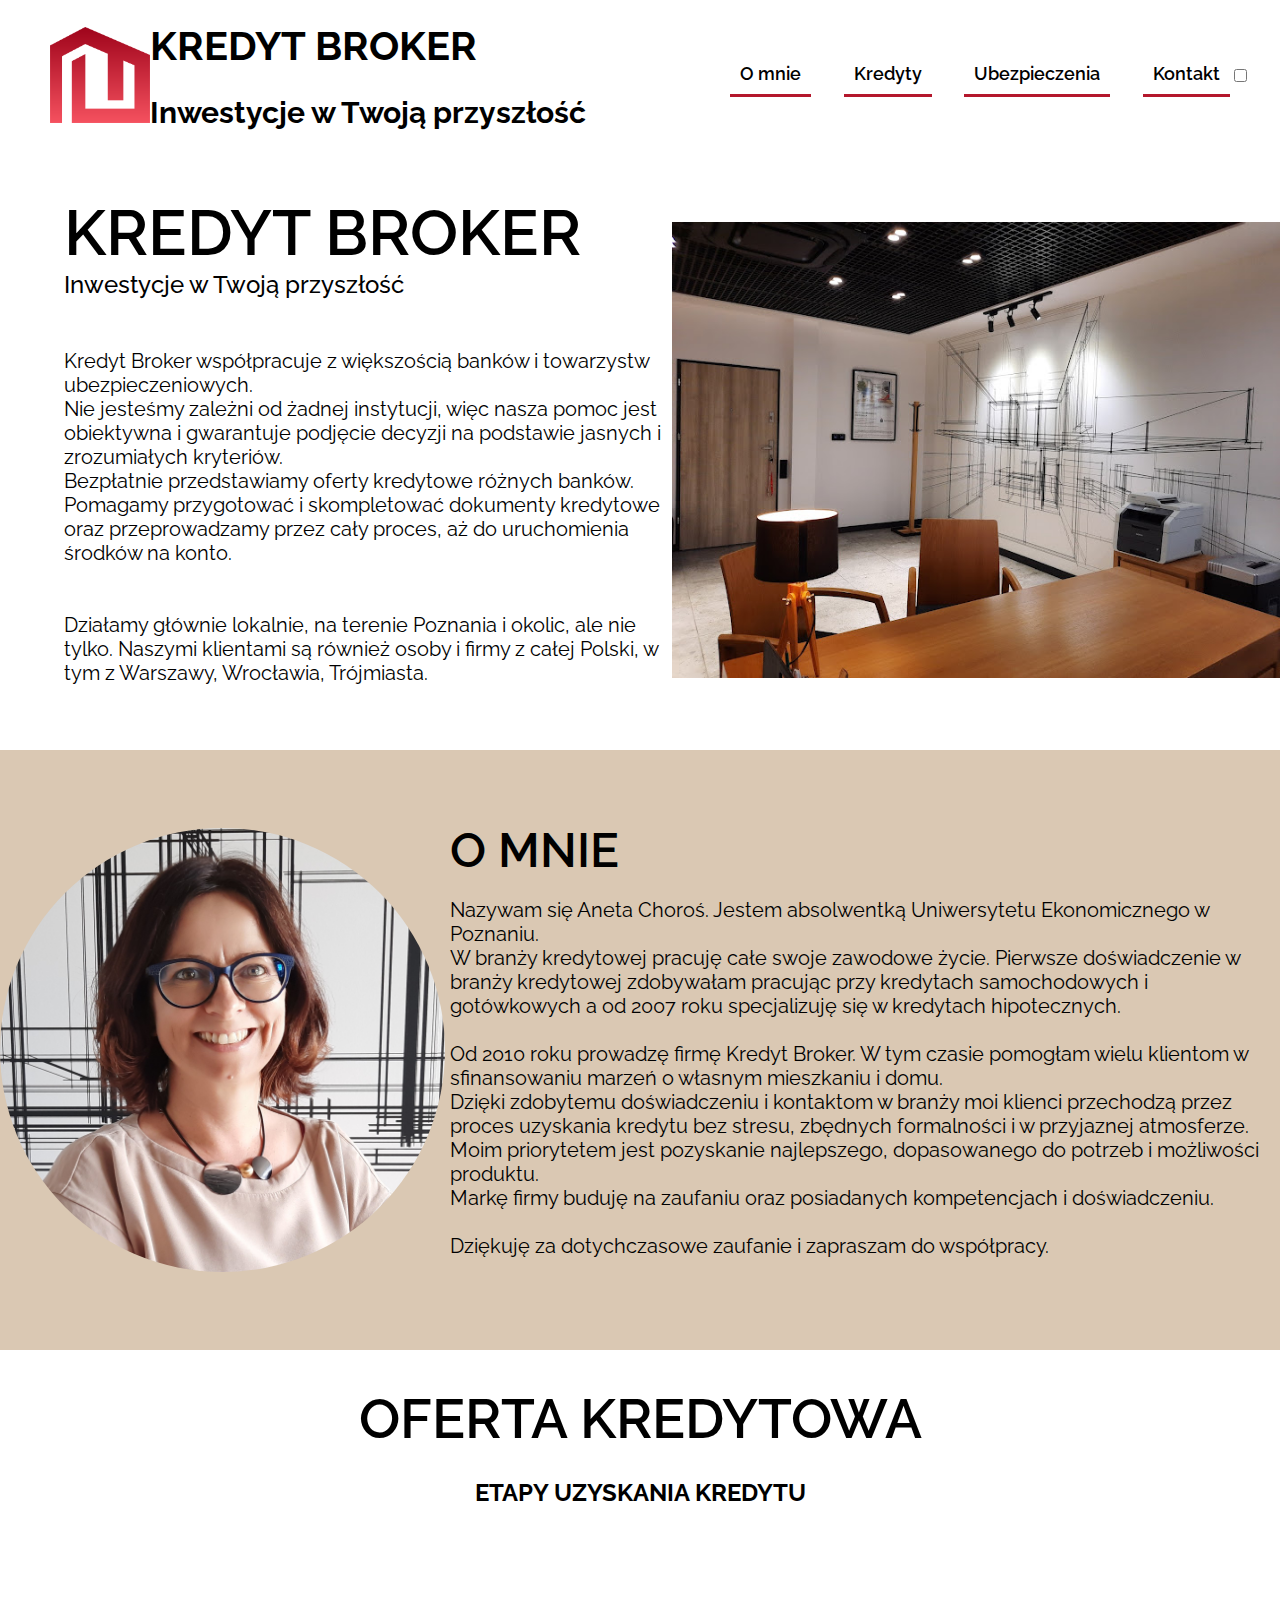
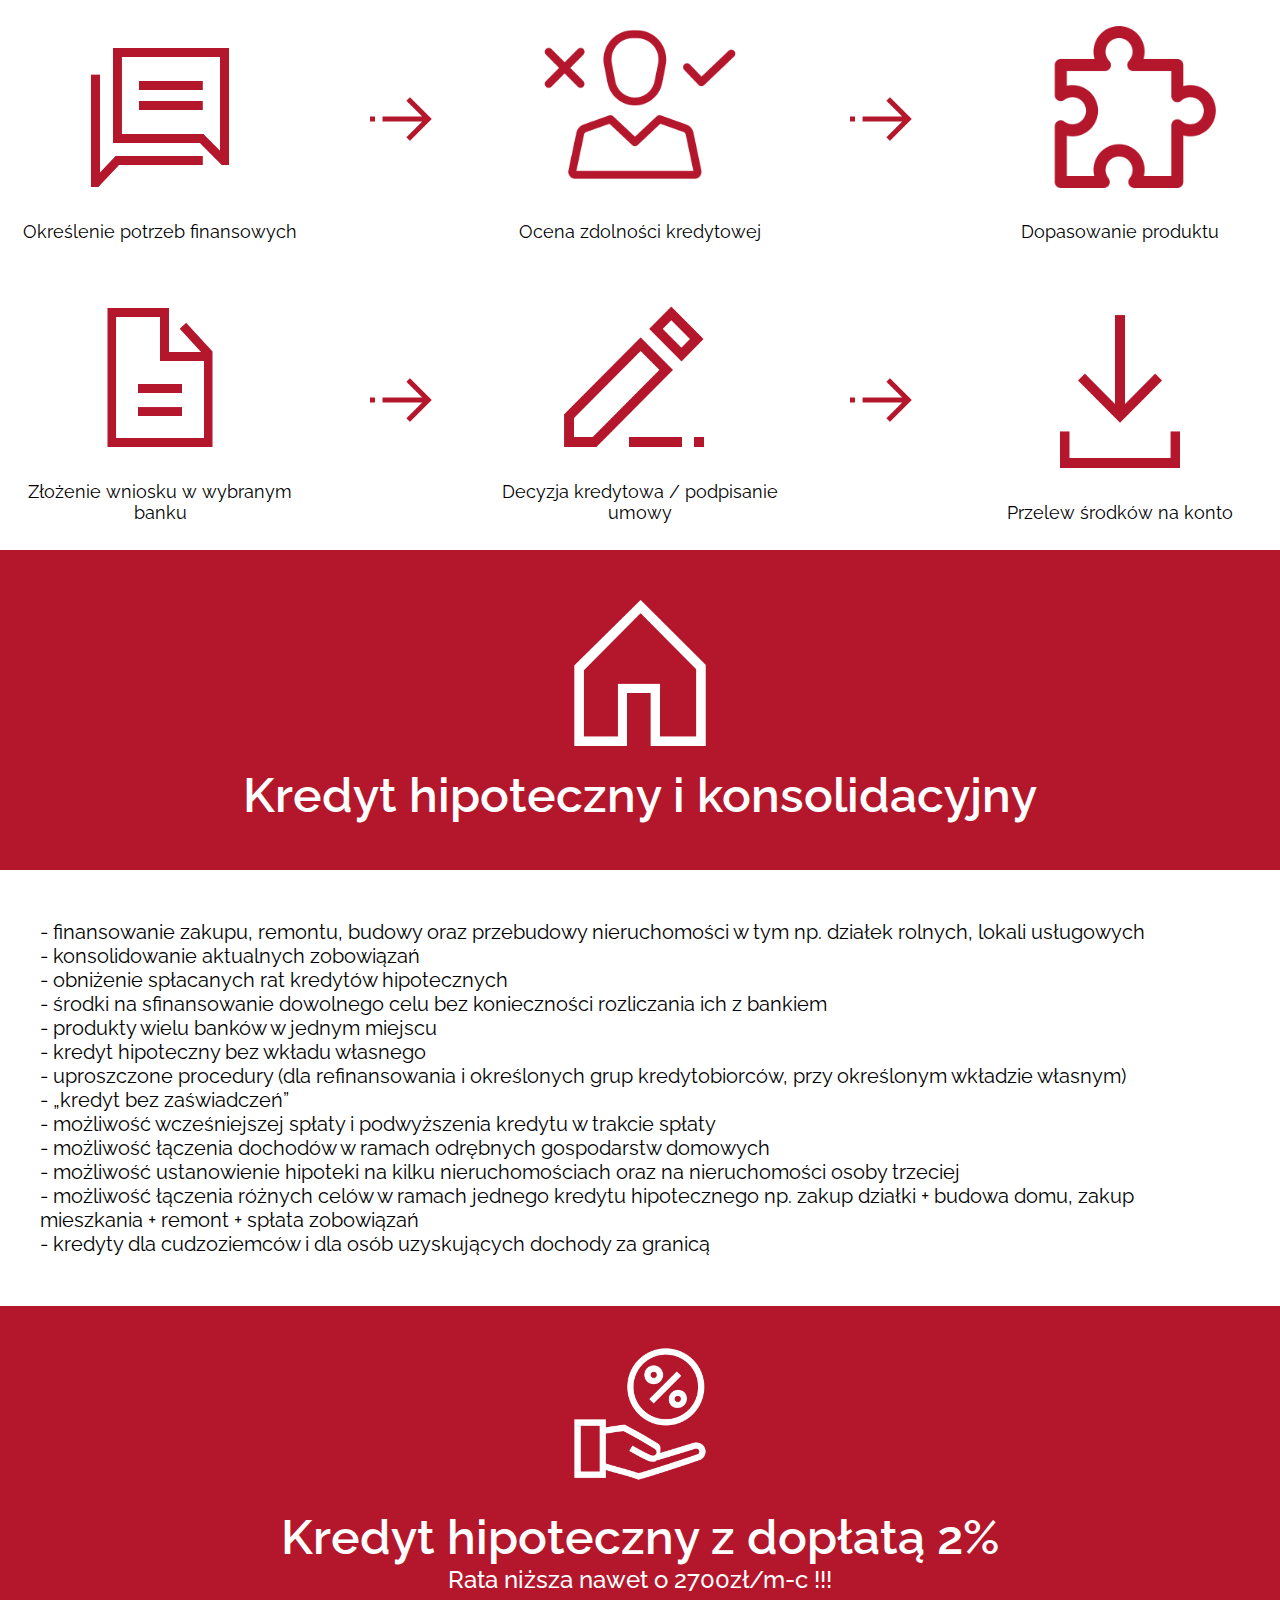
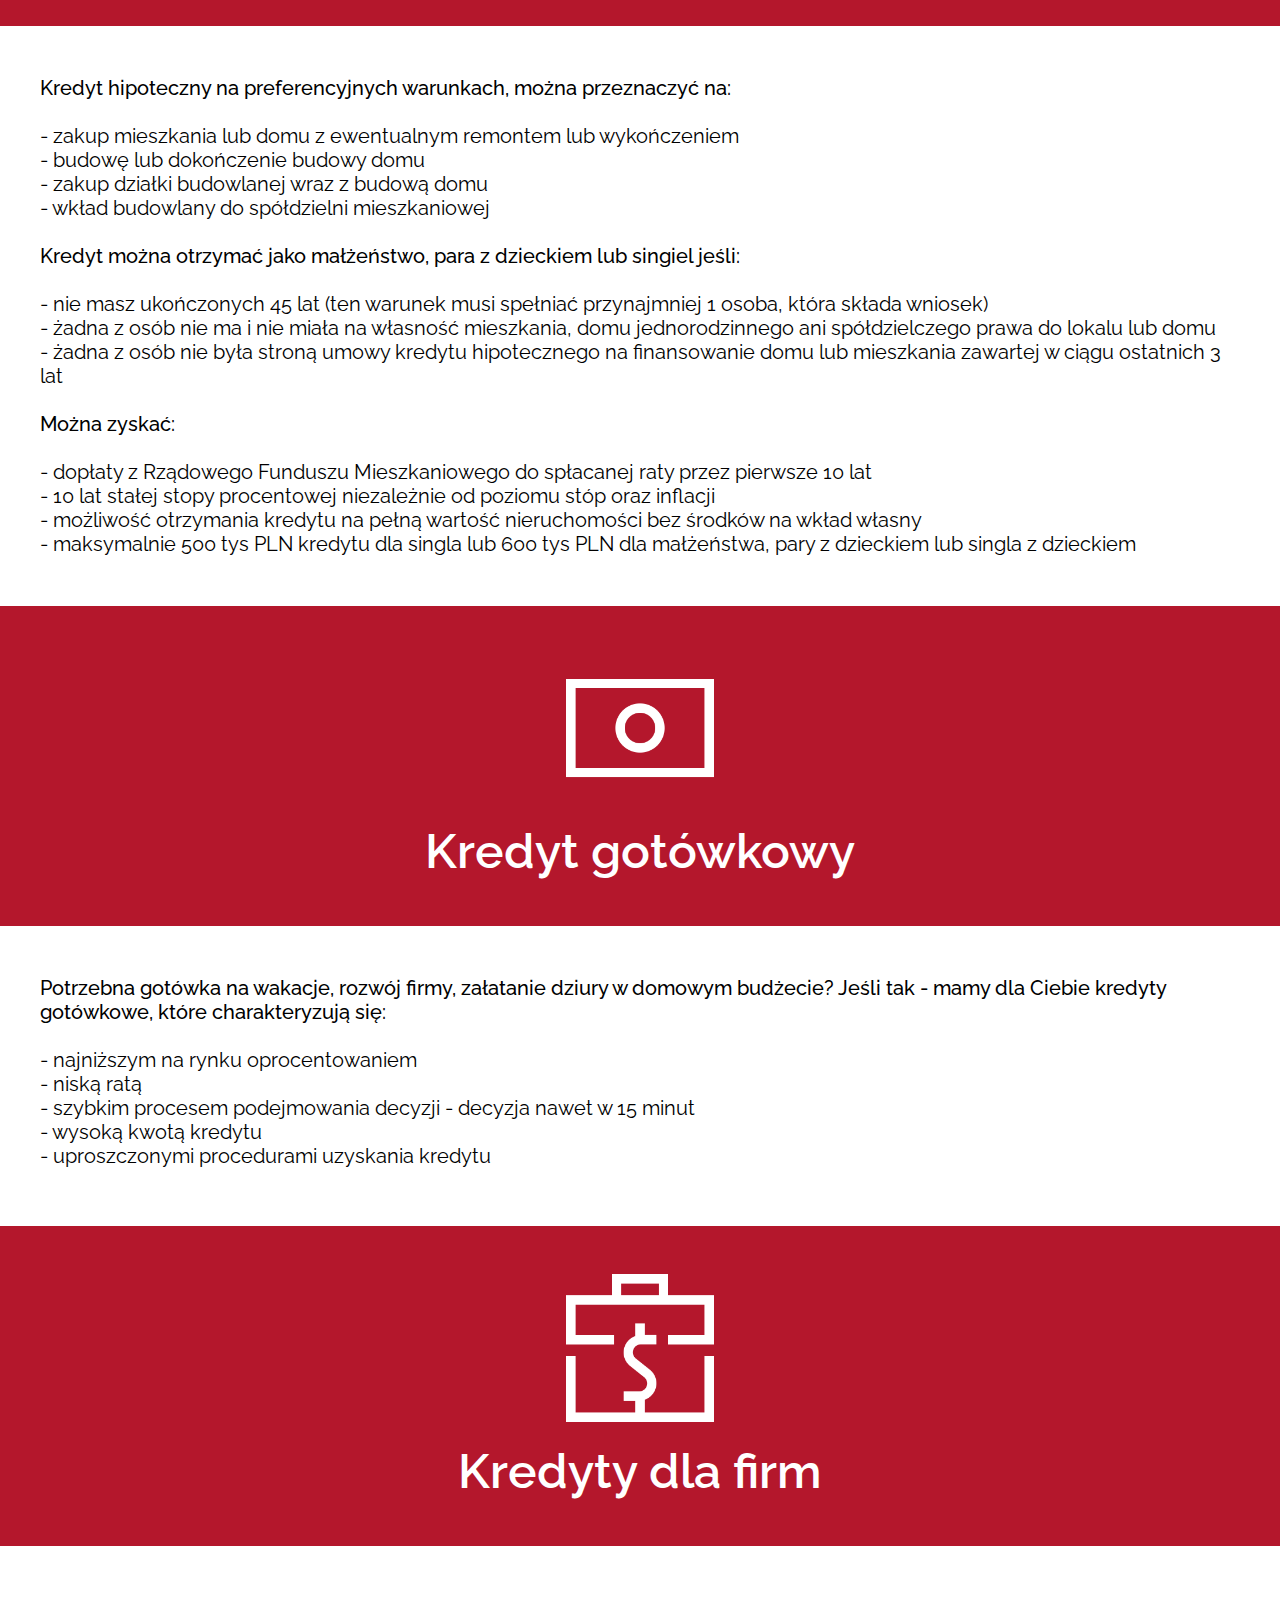
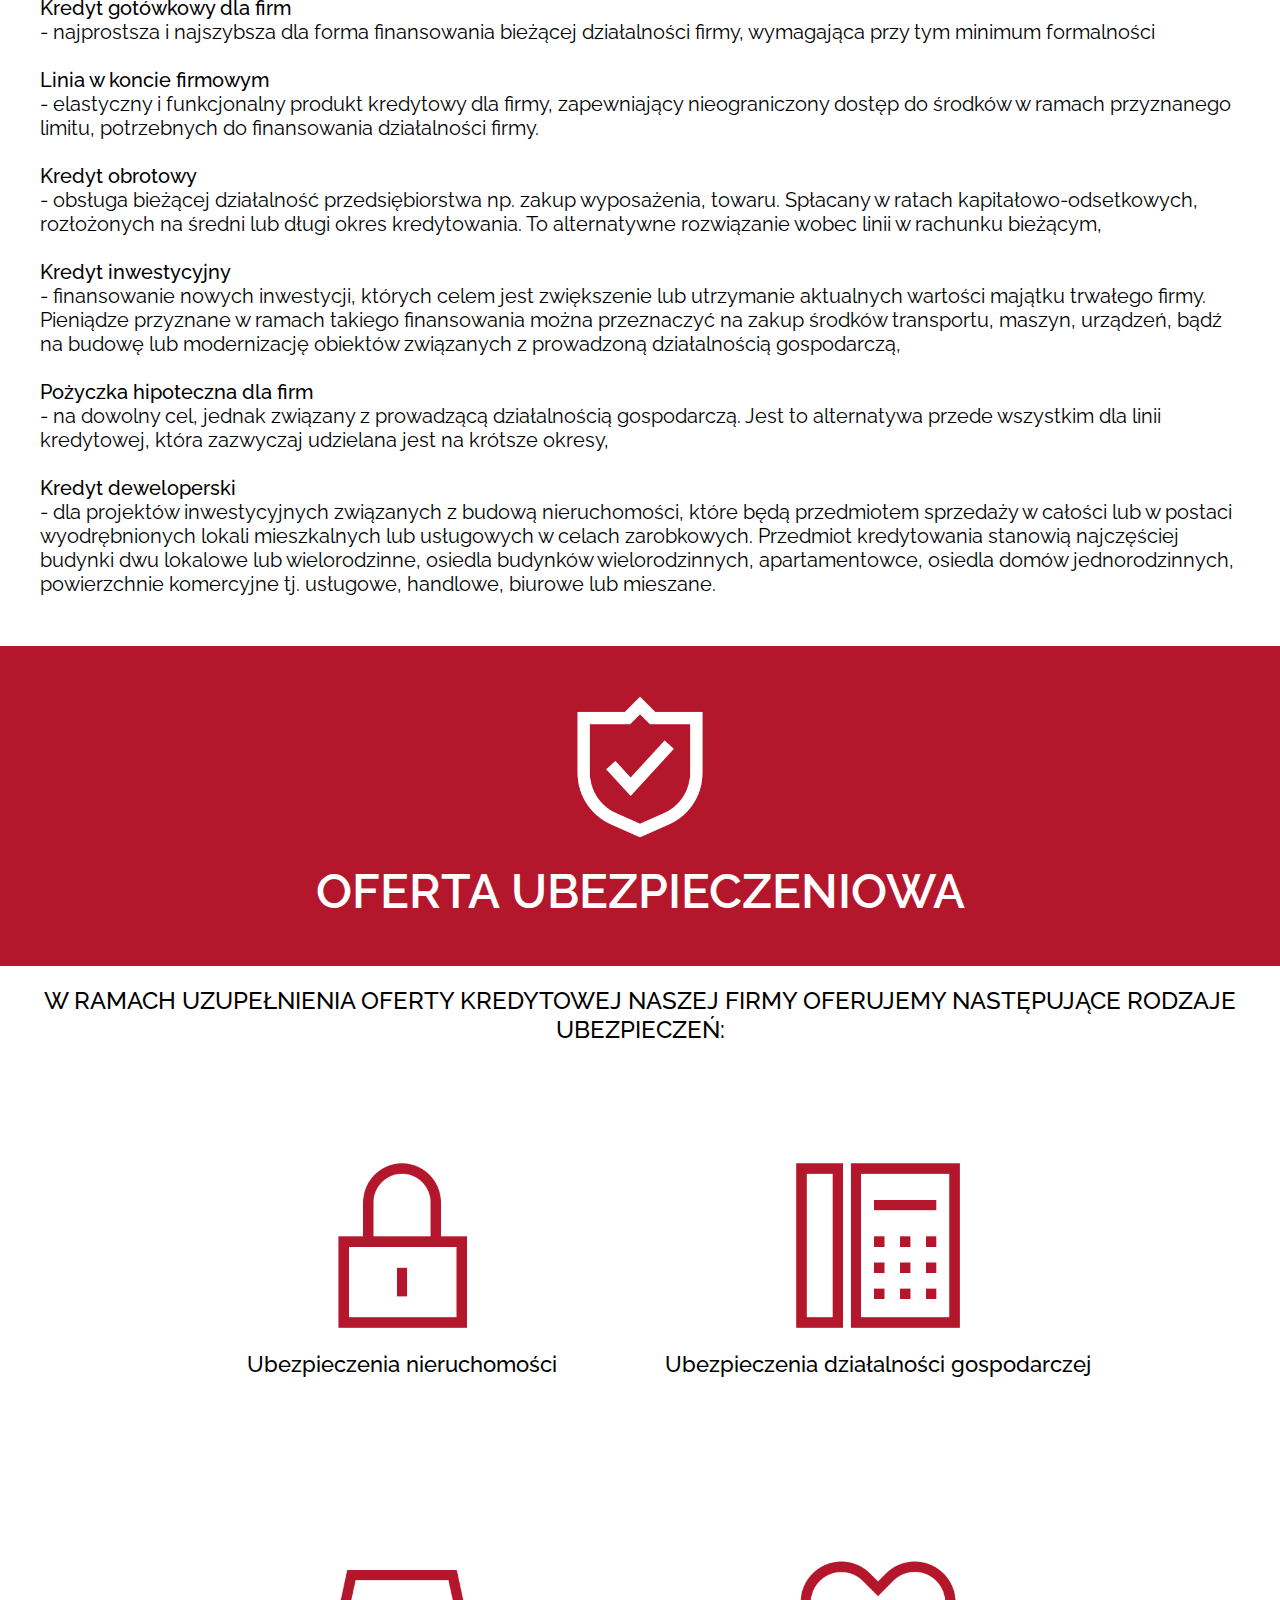
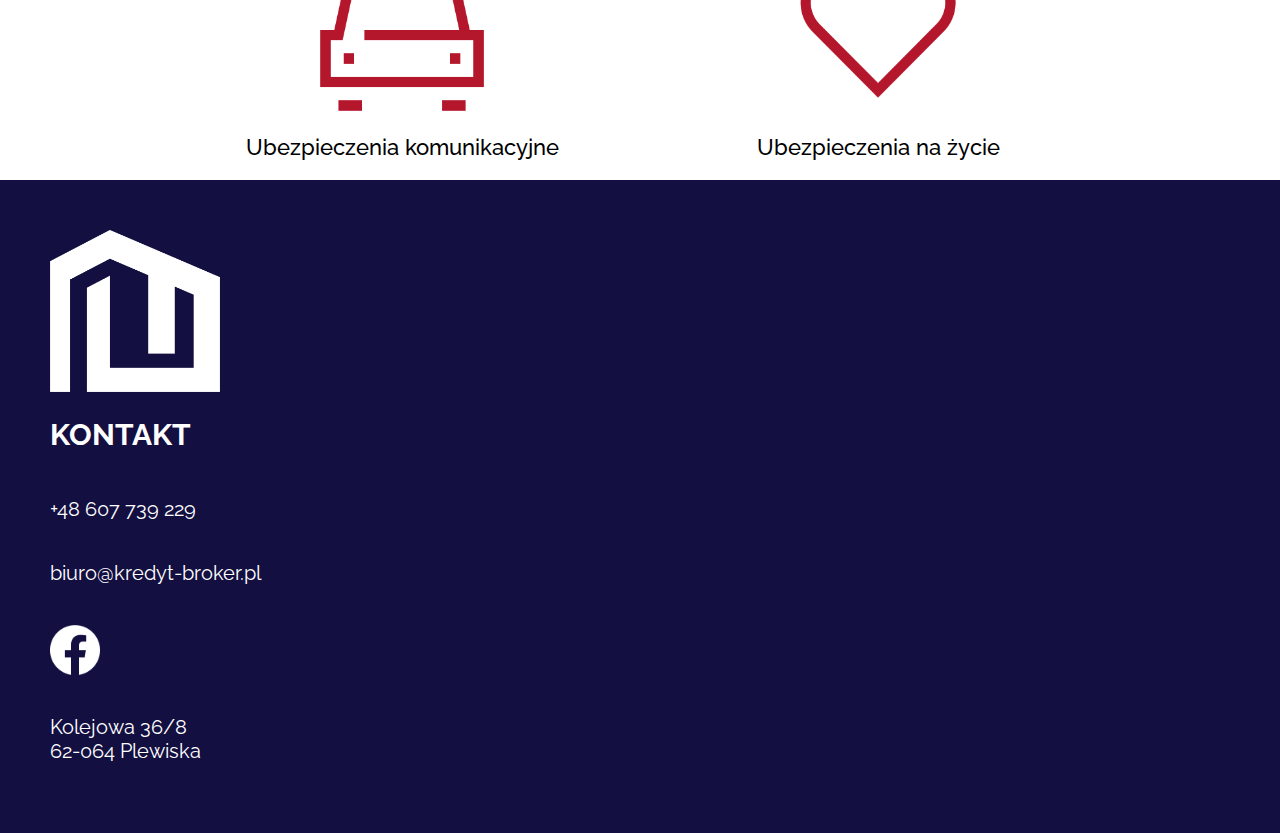
==== commit 953760d6: "almost finished" ====
--- a/index.html
+++ b/index.html
@@ -3,13 +3,18 @@
 <head>
     <meta charset="UTF-8">
     <meta name="viewport" content="width=device-width, initial-scale=1.0">
-    <link rel="stylesheet" href="media/styles/style_big.css">
+    <link rel="stylesheet" href="media/styles/style_big.css" media="screen and (min-width:1200px)">
+    <link rel="stylesheet" href="media/styles/style_small.css" media="screen and (max-width:1200px)">
     <title>Kredyt Broker</title>
 </head>
 <body>
     <header>
         <section id="left-header">
             <img src="media/img/logos/logo-normal.png" alt="Kredyt Broker logo">
+            <div class="text-header-container">
+                <h1>KREDYT BROKER</h1>
+                <h2>Inwestycje w Twoją przyszłość</h2>
+            </div>
         </section>
         <menu id="right-header">
             <ul>
@@ -18,6 +23,12 @@
                 <li><a href="#ubezpieczenia">Ubezpieczenia</a></li>
                 <li><a href="#kontakt">Kontakt</a></li>
             </ul>
+            <input class="checkbox" type="checkbox" name="" id="" />
+            <div class="hamburger-lines">
+              <span class="line line1"></span>
+              <span class="line line2"></span>
+              <span class="line line3"></span>
+            </div>  
         </menu>
     </header>
     <section id="s1">
--- a/media/styles/style_small.css
+++ b/media/styles/style_small.css
@@ -0,0 +1,426 @@
+@import url('https://fonts.googleapis.com/css2?family=Raleway:ital,wght@0,100..900;1,100..900&display=swap');
+:root {
+    --main-red: #B4172C;
+    --main-dark-blue: #130F41;
+    --main-beige: #DAC8B3;
+    font-size: 20px;
+}
+  
+html
+{
+    scroll-behavior: smooth;
+}
+*
+{
+    font-family: "Raleway", sans-serif;
+    font-style: normal;
+}
+body
+{
+    margin: 0;
+    padding: 0;
+    display: flex;
+    flex-wrap: wrap;
+}
+header
+{
+    position: sticky;
+    width: 100%;
+    height: 150px; 
+    display: flex;
+    background-color: white;
+}
+section#left-header
+{
+    width: 90%;
+    height: 150px;
+    display: flex;
+    justify-content:flex-start;
+    align-items: center;
+}
+section#left-header img
+{
+    width: 100px;
+    margin-left: 10px;
+    margin-right: 10px;
+}
+menu#right-header
+{
+    width: 10%;
+}
+menu#right-header ul
+{
+    display: none;
+}
+
+.text-header-container
+{
+    display: flex;
+    flex-wrap: wrap;
+    flex-direction: column;
+    align-items: start;
+}
+.text-header-container h1
+{
+    margin: 0;
+    font-size: 25px;
+    font-weight: 600;
+}
+
+.text-header-container h2
+{
+    margin: 0;
+    font-size: 15px;
+    font-weight: 500;
+}
+
+section#s1
+{
+    width: 100%;
+    height: 600px;
+    display: flex;
+    flex-direction: column-reverse;
+    justify-content:space-between;
+    align-items: center;
+}
+.s1-text-container
+{
+    width: 100%;
+    height: 100%;
+    height: auto;
+    text-align: center;
+}
+.s1-text-container p
+{
+    padding: 10px;
+    margin: 0;
+}
+
+.s1-text-header-container
+{
+    display: none;
+}
+section#s1 aside
+{
+    width: 80%;
+    height: 100%;
+    display: flex;
+    justify-content: center;
+    align-items: center;
+}
+aside#s1-img
+{
+    width: 50%;
+}
+aside#s1-img img
+{
+    max-width: 100%;
+    height: auto;
+}
+
+section#o_mnie
+{
+    width: 100%;
+    height: auto;
+    display: flex;
+    justify-content:space-between;
+    align-items: center;
+    flex-direction: column;
+    background-color: var(--main-beige);
+}
+.s2-text-container
+{
+    width: 90%;
+    max-height: 80%;
+    text-align: left;
+    font-size: 20px;
+    display: flex;
+    flex-wrap: wrap;
+    padding: 5px;
+    text-align: center;
+    justify-content: center;
+
+}
+.s2-text-container h1
+{
+    font-size: 48px;
+    font-weight: 600;
+    text-align: center;
+    margin: 0;
+}
+section#o_mnie img
+{
+    max-width: 80%;
+    max-height: 80%;
+    border-radius: 100%;
+}
+.s2-img-container
+{
+    width: 100%;
+    height: 100%;
+    border-radius: 100%;
+    display: flex;
+    align-items: center;
+    justify-content: center;
+}
+
+section#s3
+{
+    width: 100%;
+    height: auto;
+    display: flex;
+    flex-wrap: wrap;
+    justify-content: center;
+    align-items: center;
+}
+.s3-header-container
+{
+    width: 100%;
+    height: 200px;
+    display: flex;
+    flex-wrap: wrap;
+    justify-content: flex-start;
+}
+.s3-header-container h1
+{
+    width: 100%;
+    text-align: center;
+    font-size: 55px;
+    font-weight: 600;
+    margin: 0;
+    display: flex;
+    align-items: center;
+    justify-content: center;
+}
+.s3-header-container h2
+{
+    width: 100%;
+    text-align: center;
+    font-size: 24px;
+    margin: 0;
+}
+.s3-container
+{
+    max-width: 1400px;
+    text-align: center;
+    width: 100%;
+    display: grid; 
+    grid-template-columns: 2fr 1fr 2fr 1fr 2fr; 
+    grid-template-rows: 1fr 1fr; 
+    gap: 0px 0px; 
+    grid-template-areas: 
+      ". . . . ."
+      ". . . . ."; 
+}
+.s3-container-item
+{
+    width: 100%;
+    height: 100%;
+    display: flex;
+    flex-direction: column;
+    align-items: center;
+    flex-wrap: wrap;
+    justify-content:flex-end;
+    font-size: 18px;
+}
+
+.s3-container-arrow
+{
+    width: 100%;
+    height: 100%;
+    display: flex;
+    flex-direction: column;
+    align-items: center;
+    flex-wrap: wrap;
+    justify-content: space-around;
+}
+.s3-container-arrow img
+{
+    max-width: 50%;
+    max-height: 50%;
+}
+#k1
+{
+    max-width: 50%;
+    max-height: 50%;
+    margin-bottom: 15px;
+}
+#k2
+{
+    max-width: 70%;
+    max-height: 70%;
+}
+#k3
+{
+    max-width: 60%;
+    max-height: 60%;
+    margin-bottom: 15px;
+}
+#k4
+{
+    max-width: 50%;
+    max-height: 50%;
+    margin-bottom: 15px;
+}
+#k5
+{
+    max-width: 55%;
+    max-height: 55%;
+    margin-bottom: 15px;
+}
+#k6
+{
+    max-width: 55%;
+    max-height: 55%;
+    margin-bottom: 15px;
+}
+section.sub-header
+{
+    width: 100%;
+    height: 320px;
+    background-color: var(--main-red);
+    color: white;
+    display: flex;
+    justify-content: center;
+    align-items: center;
+    flex-direction: column;
+}
+section.sub-header img
+{
+    width: 150px;
+    margin-bottom: 20px;
+}
+section.sub-header h1
+{
+    margin: 0;
+    font-size: 30px;
+    font-weight: 600;
+    text-align: center;
+}
+section.sub-header h2
+{
+    margin: 0;
+    font-size: 24px;
+    font-weight: 500;
+    text-align: center;
+}
+article
+{
+    width: 100%;
+    min-height: 200px;
+    padding-top: 50px;
+    padding-bottom: 50px;
+    font-size: 20px;
+    display: flex;
+    justify-content: center;
+}
+article p 
+{
+    width: 90%;
+    height: auto;
+    margin: 0;
+}
+article h3
+{
+    font-size: 20px;
+    font-weight: 500;
+    margin: 0;
+}
+.article-text-container
+{
+    width: 90%;
+}
+#s4
+{
+    width: 100%;
+    height: auto;
+    display: flex;
+    flex-direction: column;
+    justify-content: center;
+    align-items: center;
+}
+#s4 h2
+{
+    font-size: 24px;
+    font-weight: 500;
+    text-align: center;
+}
+.insurance-container
+{
+    display: grid; 
+    grid-template-columns: 1fr 1fr; 
+    grid-template-rows: 1fr 1fr; 
+    gap: 50px 50px; 
+    grid-template-areas: 
+      ". ."
+      ". ."; 
+}
+.insurance-container-item
+{
+    margin-top: 50px;
+    width: 100%;
+    height: 100%;
+    display: flex;
+    flex-direction: column;
+    align-items: center;
+    flex-wrap: wrap;
+    justify-content:center;
+}
+.insurance-container-item img
+{
+    max-width: 50%;
+    max-height: 50%;
+}
+.insurance-container-item h3
+{
+    font-size: 22px;
+    font-weight: 500;
+    text-align: center;
+}
+footer
+{
+    height: auto;
+    display: flex;
+    flex-wrap: wrap;
+    width: 100%;
+    background-color: var(--main-dark-blue);
+    padding: 50px;
+}
+footer aside
+{
+    width: 100%;
+    height: auto;
+    display: flex;
+    flex-direction: column;
+    color: white;
+    margin: 0;
+
+}
+#logo-white
+{
+    width: 170px;
+}
+aside a
+{
+    width: 50px;
+    margin-bottom: 20px;
+    margin-top: 20px;
+    height: 50px;
+}
+#facebook-logo
+{
+    width: 100%;
+}
+.map-container
+{
+    width: 100%;
+    height: 300px;
+    display: flex;
+    align-items: center;
+    justify-content: center;
+}
+.map-container iframe
+{
+    width: 80%;
+    height: 90%;
+}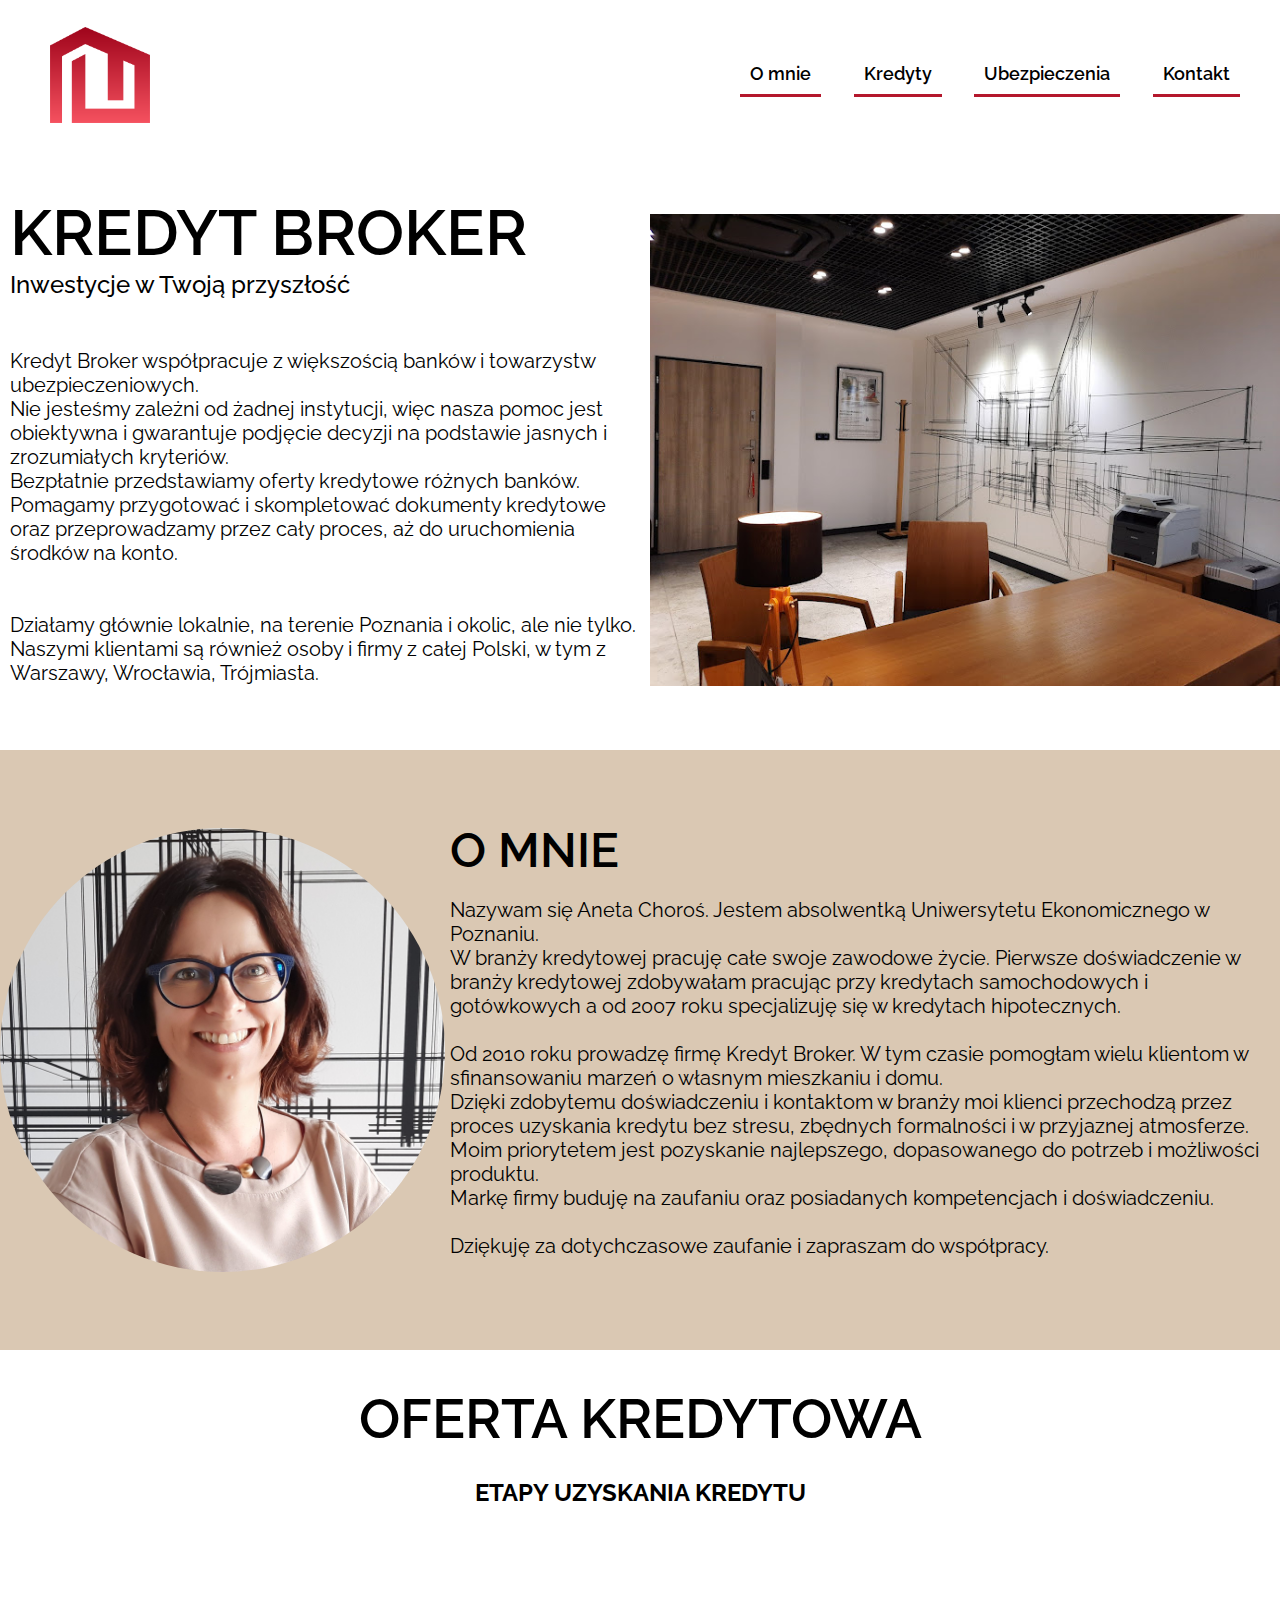
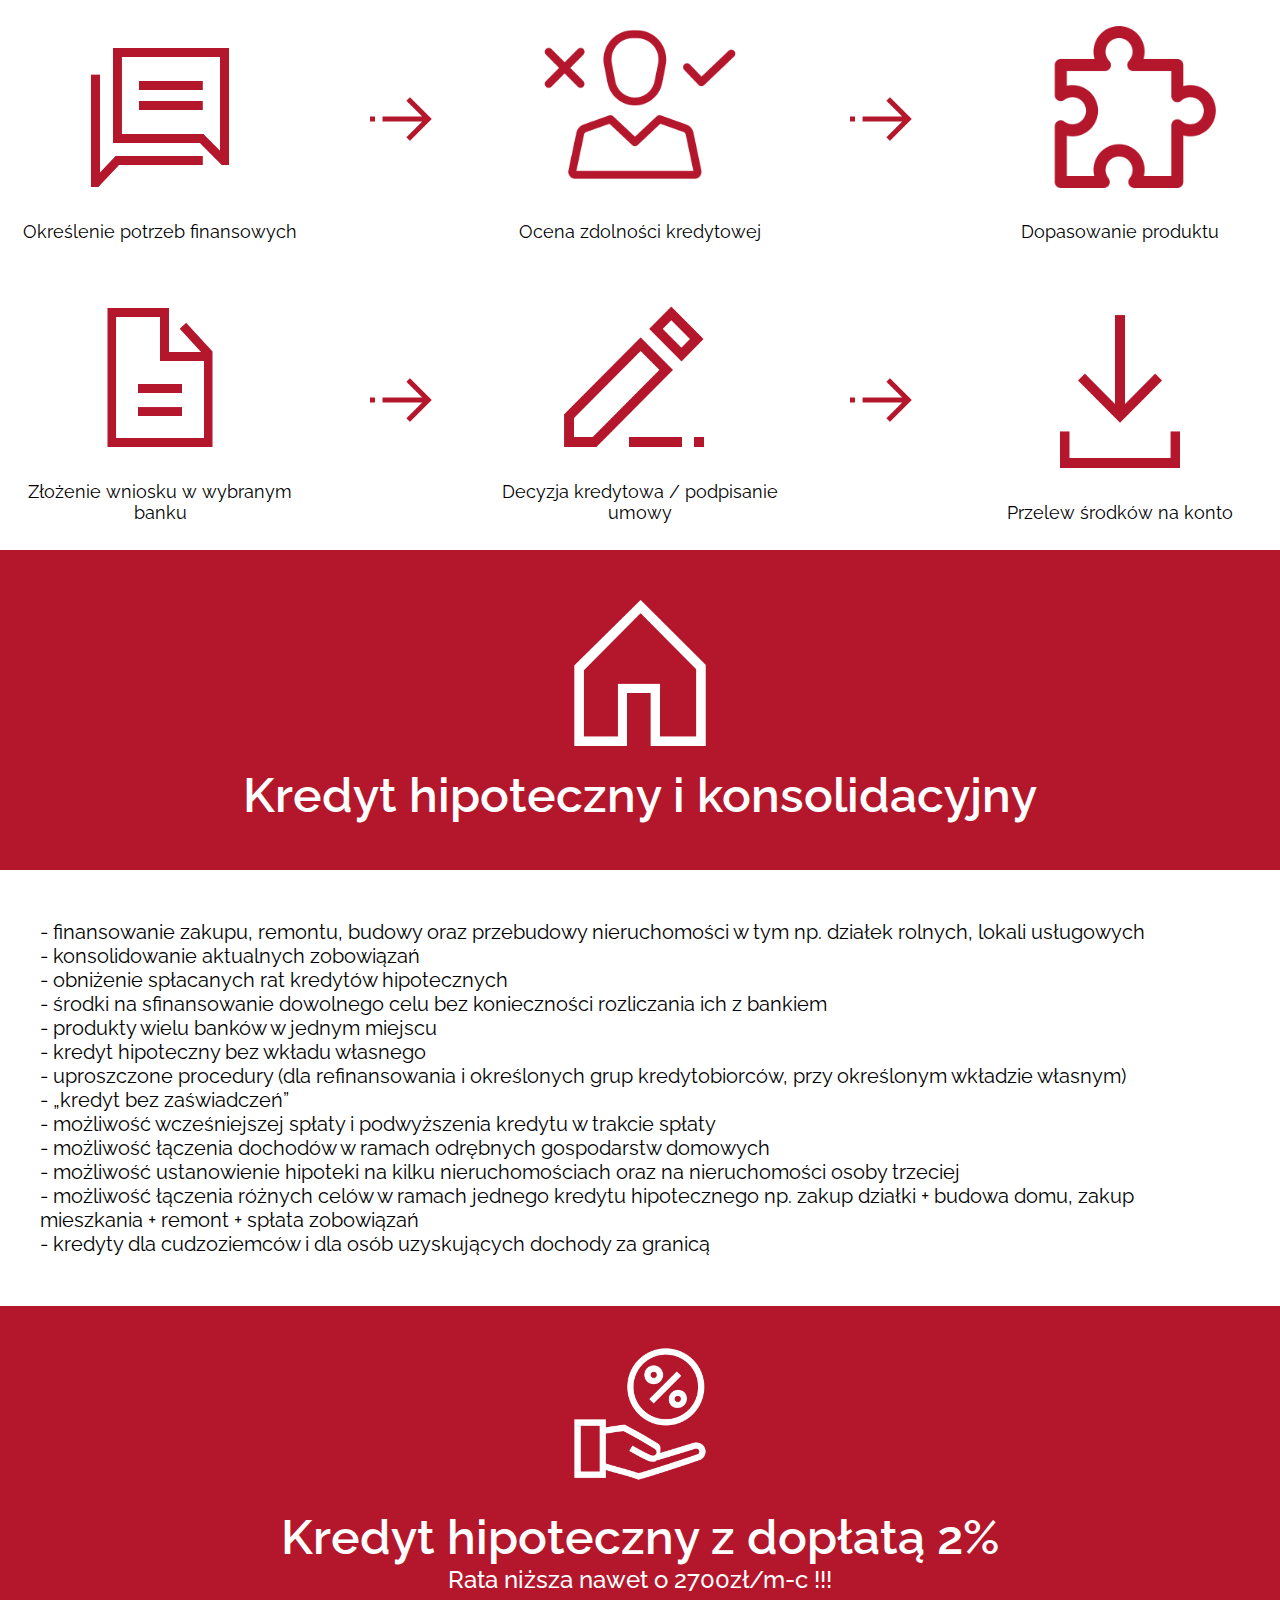
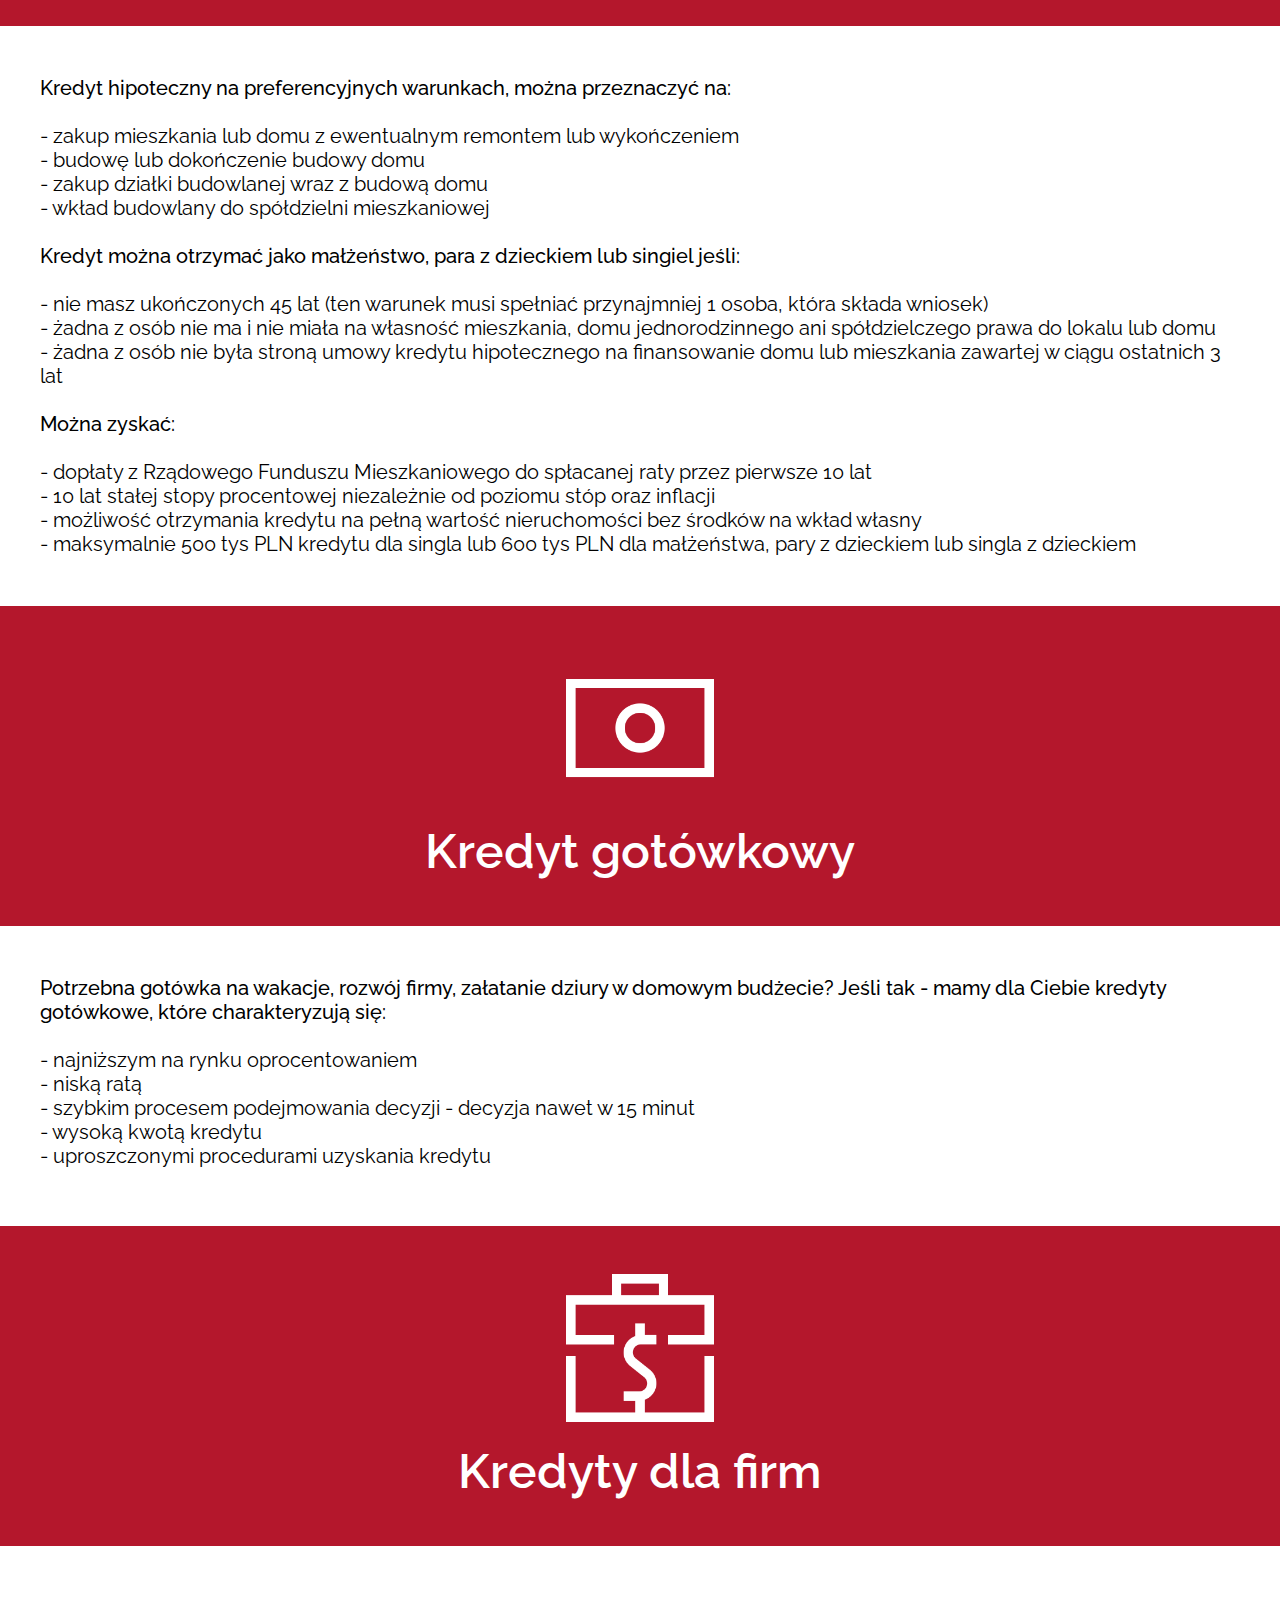
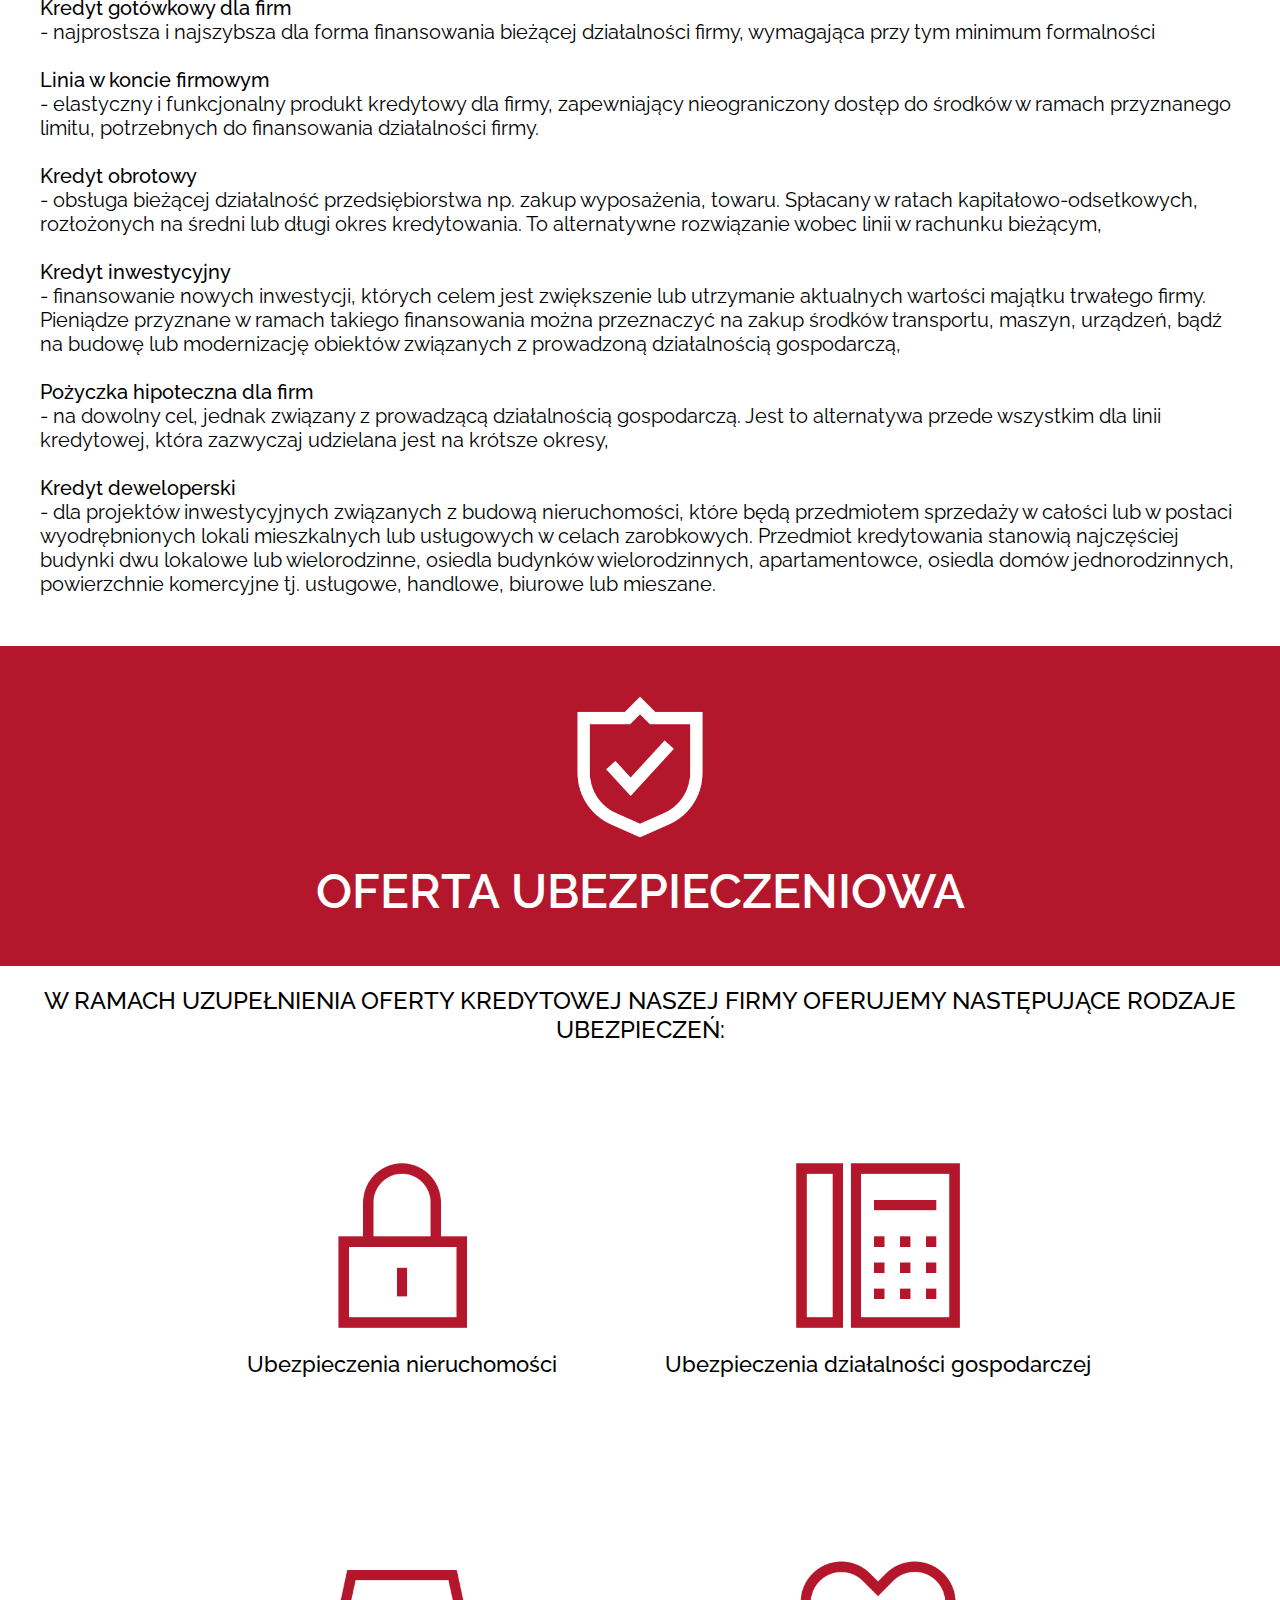
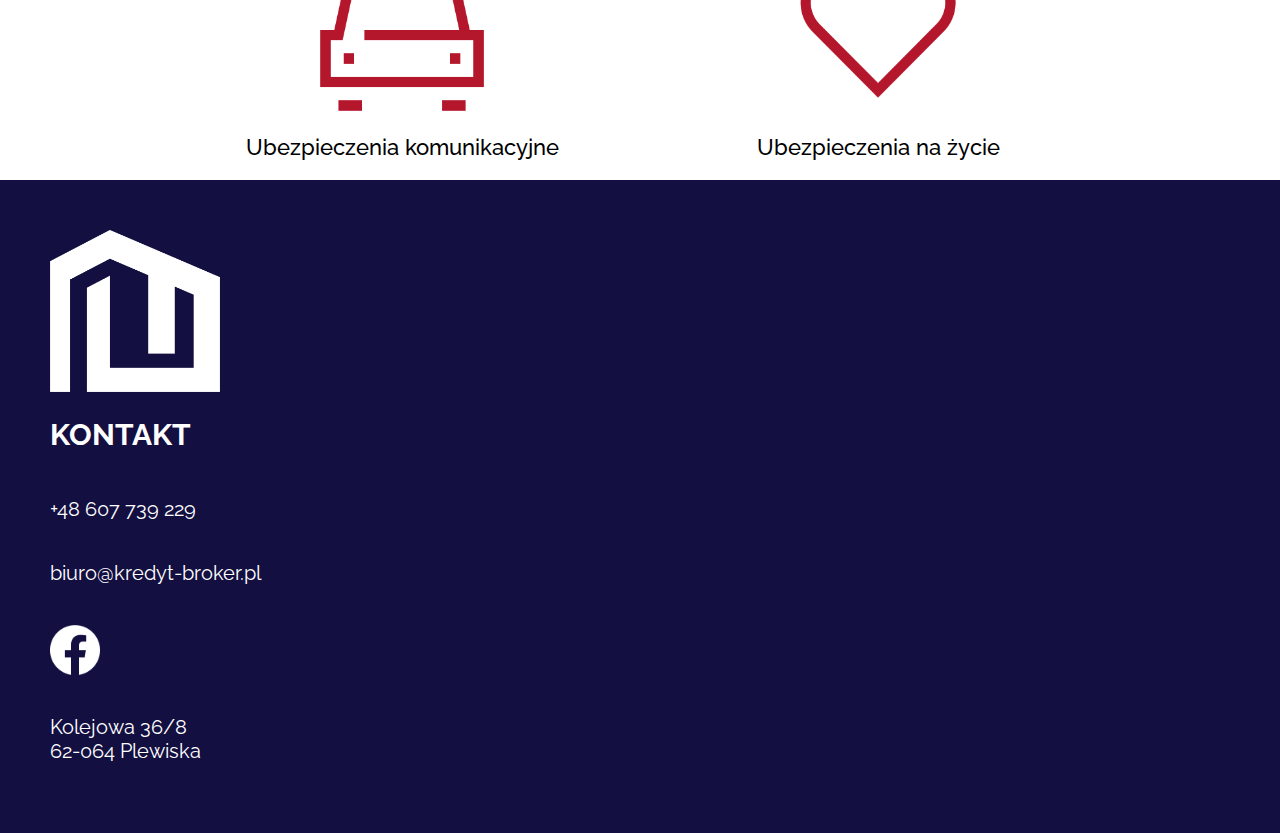
==== commit b5caff4b: "beta responsive menu version" ====
--- a/index.html
+++ b/index.html
@@ -23,14 +23,29 @@
                 <li><a href="#ubezpieczenia">Ubezpieczenia</a></li>
                 <li><a href="#kontakt">Kontakt</a></li>
             </ul>
-            <input class="checkbox" type="checkbox" name="" id="" />
-            <div class="hamburger-lines">
-              <span class="line line1"></span>
-              <span class="line line2"></span>
-              <span class="line line3"></span>
-            </div>  
+            <button class="hamburger" aria-label="Main Menu">
+                <svg width="100" height="100" viewBox="0 0 100 100">
+                  <path class="line line1" d="M 20,29.000046 H 80.000231 C 80.000231,29.000046 94.498839,28.817352 94.532987,66.711331 94.543142,77.980673 90.966081,81.670246 85.259173,81.668997 79.552261,81.667751 75.000211,74.999942 75.000211,74.999942 L 25.000021,25.000058" />
+                  <path class="line line2" d="M 20,50 H 80" />
+                  <path class="line line3" d="M 20,70.999954 H 80.000231 C 80.000231,70.999954 94.498839,71.182648 94.532987,33.288669 94.543142,22.019327 90.966081,18.329754 85.259173,18.331003 79.552261,18.332249 75.000211,25.000058 75.000211,25.000058 L 25.000021,74.999942" />
+                </svg>
+              </button>        
         </menu>
     </header>
+    <div class="small-menu menu-hide" >
+        <div class="small-menu-item small-menu-item-hide">
+            <a href="#o_mnie">O mnie</a>
+        </div>
+        <div class="small-menu-item small-menu-item-hide">
+            <a href="#kredyty">Kredyty</a>
+        </div>
+        <div class="small-menu-item small-menu-item-hide">
+            <a href="#ubezpieczenia">Ubezpieczenia</a>
+        </div>
+        <div class="small-menu-item small-menu-item-hide">    
+            <a href="#kontakt">Kontakt</a>
+        </div>
+    </div>
     <section id="s1">
         <div class="s1-text-container">
             <div class="s1-text-header-container">
@@ -249,5 +264,6 @@
             <iframe src="https://www.google.com/maps/embed?pb=!1m18!1m12!1m3!1d2436.16683255924!2d16.805424076888837!3d52.36739484751661!2m3!1f0!2f0!3f0!3m2!1i1024!2i768!4f13.1!3m3!1m2!1s0x4704458384d60acd%3A0xb9e7368b28950ab5!2sKREDYT%20BROKER!5e0!3m2!1spl!2spl!4v1707841867737!5m2!1spl!2spl" style="border:0;" allowfullscreen="" loading="lazy" referrerpolicy="no-referrer-when-downgrade"></iframe>
         </div>
     </footer>
+    <script src="script.js"></script>
 </body>
 </html>--- a/media/styles/style_big.css
+++ b/media/styles/style_big.css
@@ -22,6 +22,10 @@
     display: flex;
     flex-wrap: wrap;
 }
+.text-header-container
+{
+    display: none;
+}
 header
 {
     width: 100%;
@@ -41,6 +45,10 @@
 {
     width: 100px;
     margin-left: 50px;
+}
+.hamburger
+{
+    display: none;
 }
 menu
 {
@@ -79,6 +87,11 @@
     text-decoration: none;
     color: black;
 }
+
+.small-menu
+{
+    display: none;
+}
 section#s1
 {
     width: 100%;
@@ -440,4 +453,13 @@
 {
     width: 80%;
     height: 90%;
+}
+@media screen and (max-width: 1400px){
+
+.s1-text-container
+{
+    padding-left: 10px;
+    padding-right: 10px;
+}
+    
 }--- a/media/styles/style_small.css
+++ b/media/styles/style_small.css
@@ -21,6 +21,8 @@
     padding: 0;
     display: flex;
     flex-wrap: wrap;
+    align-items: center;
+    justify-content: center;
 }
 header
 {
@@ -47,6 +49,9 @@
 menu#right-header
 {
     width: 10%;
+    display: flex;
+    align-items: center;
+    justify-content: flex-start;
 }
 menu#right-header ul
 {
@@ -166,7 +171,7 @@
 
 section#s3
 {
-    width: 100%;
+    width: 90%;
     height: auto;
     display: flex;
     flex-wrap: wrap;
@@ -332,7 +337,7 @@
 }
 #s4
 {
-    width: 100%;
+    width: 90%;
     height: auto;
     display: flex;
     flex-direction: column;
@@ -377,6 +382,7 @@
     font-weight: 500;
     text-align: center;
 }
+
 footer
 {
     height: auto;
@@ -423,4 +429,137 @@
 {
     width: 80%;
     height: 90%;
-}+}
+
+
+
+.hamburger {
+    background-color: transparent;
+    border: none;
+    cursor: pointer;
+    display: flex;
+    padding: 0;
+    width: 95%;
+    max-width: 50px;
+    position: absolute;
+    top: 25px;
+    right: 10px;
+    z-index: 100;
+}
+.line {
+    fill: none;
+    stroke: black;
+    stroke-width: 6;
+    transition: stroke-dasharray 600ms cubic-bezier(0.4, 0, 0.2, 1),
+    stroke-dashoffset 600ms cubic-bezier(0.4, 0, 0.2, 1);
+}
+.line1 {
+    stroke-dasharray: 60 207;
+    stroke-width: 6;
+}
+.line2 {
+    stroke-dasharray: 60 60;
+    stroke-width: 6;
+}
+.line3 {
+    stroke-dasharray: 60 207;
+    stroke-width: 6;
+}
+.opened .line1 {
+    stroke-dasharray: 90 207;
+    stroke-dashoffset: -134;
+    stroke-width: 6;
+}
+.opened .line2 {
+    stroke-dasharray: 1 60;
+    stroke-dashoffset: -30;
+    stroke-width: 6;
+}
+.opened .line3 {
+    stroke-dasharray: 90 207;
+    stroke-dashoffset: -134;
+    stroke-width: 6;
+}
+
+
+.small-menu
+{
+    background-color: black;
+    color: white;
+    position: absolute;
+    top: 150px;
+    width: 100%;
+    height: 500px;
+    display: flex;
+    flex-direction: column;
+    
+}
+.small-menu-item
+{
+    width: 100%;
+    height: 80px;
+    display: flex;
+    align-items: center;
+    justify-content: center;
+    font-size: 20px;
+    font-weight: 500;
+    cursor: pointer;
+}
+.small-menu-item a
+{
+    color: white;
+    text-decoration: none;
+}
+
+@keyframes menu-appear {
+    from {height: 0px;background-color: white;}
+    to {height: 500px;background-color: black;}
+}
+@keyframes menu-disappear {
+    from {height: 500px;background-color: black;}
+    to {height: 0px;background-color: white;}
+}
+@keyframes header-appear {
+    from {background-color: white;}
+    to {background-color: black;}
+}
+@keyframes header-disappear {
+    from {background-color: black;}
+    to {background-color: white;}
+}
+.menu-show
+{
+    animation: menu-appear 1s;
+    display: block;
+}
+.menu-hide-animate
+{
+    animation: menu-disappear 1s;
+}
+
+.menu-hide
+{
+    display: none;
+}
+.small-menu-item-hide
+{
+    display: none;
+}
+
+.header-menu-show
+{
+    background-color: black;
+    color: white;
+    position: absolute;
+    top: 0;
+    animation: header-appear 1s;
+    display: block;
+}
+.header-menu-hide
+{
+    animation: header-disappear 1s;
+}
+.line-show
+{
+    stroke: white;
+}
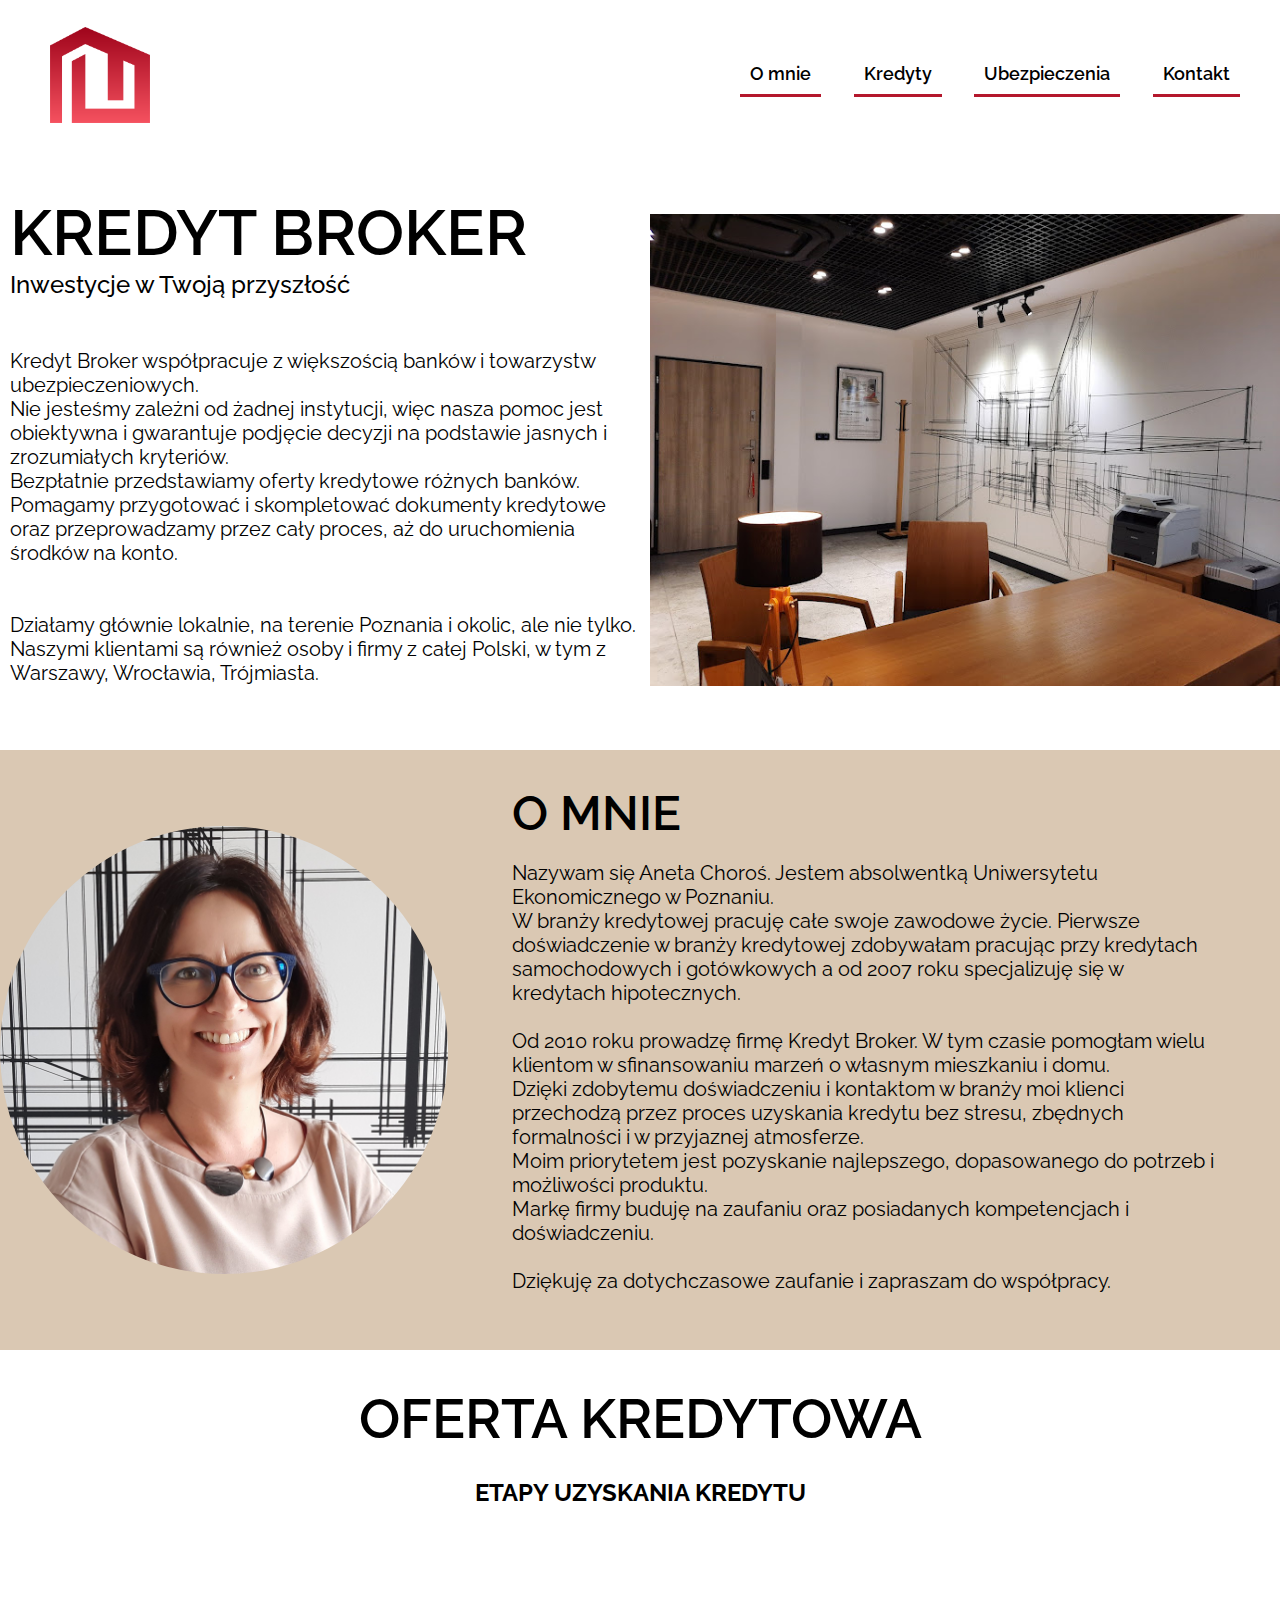
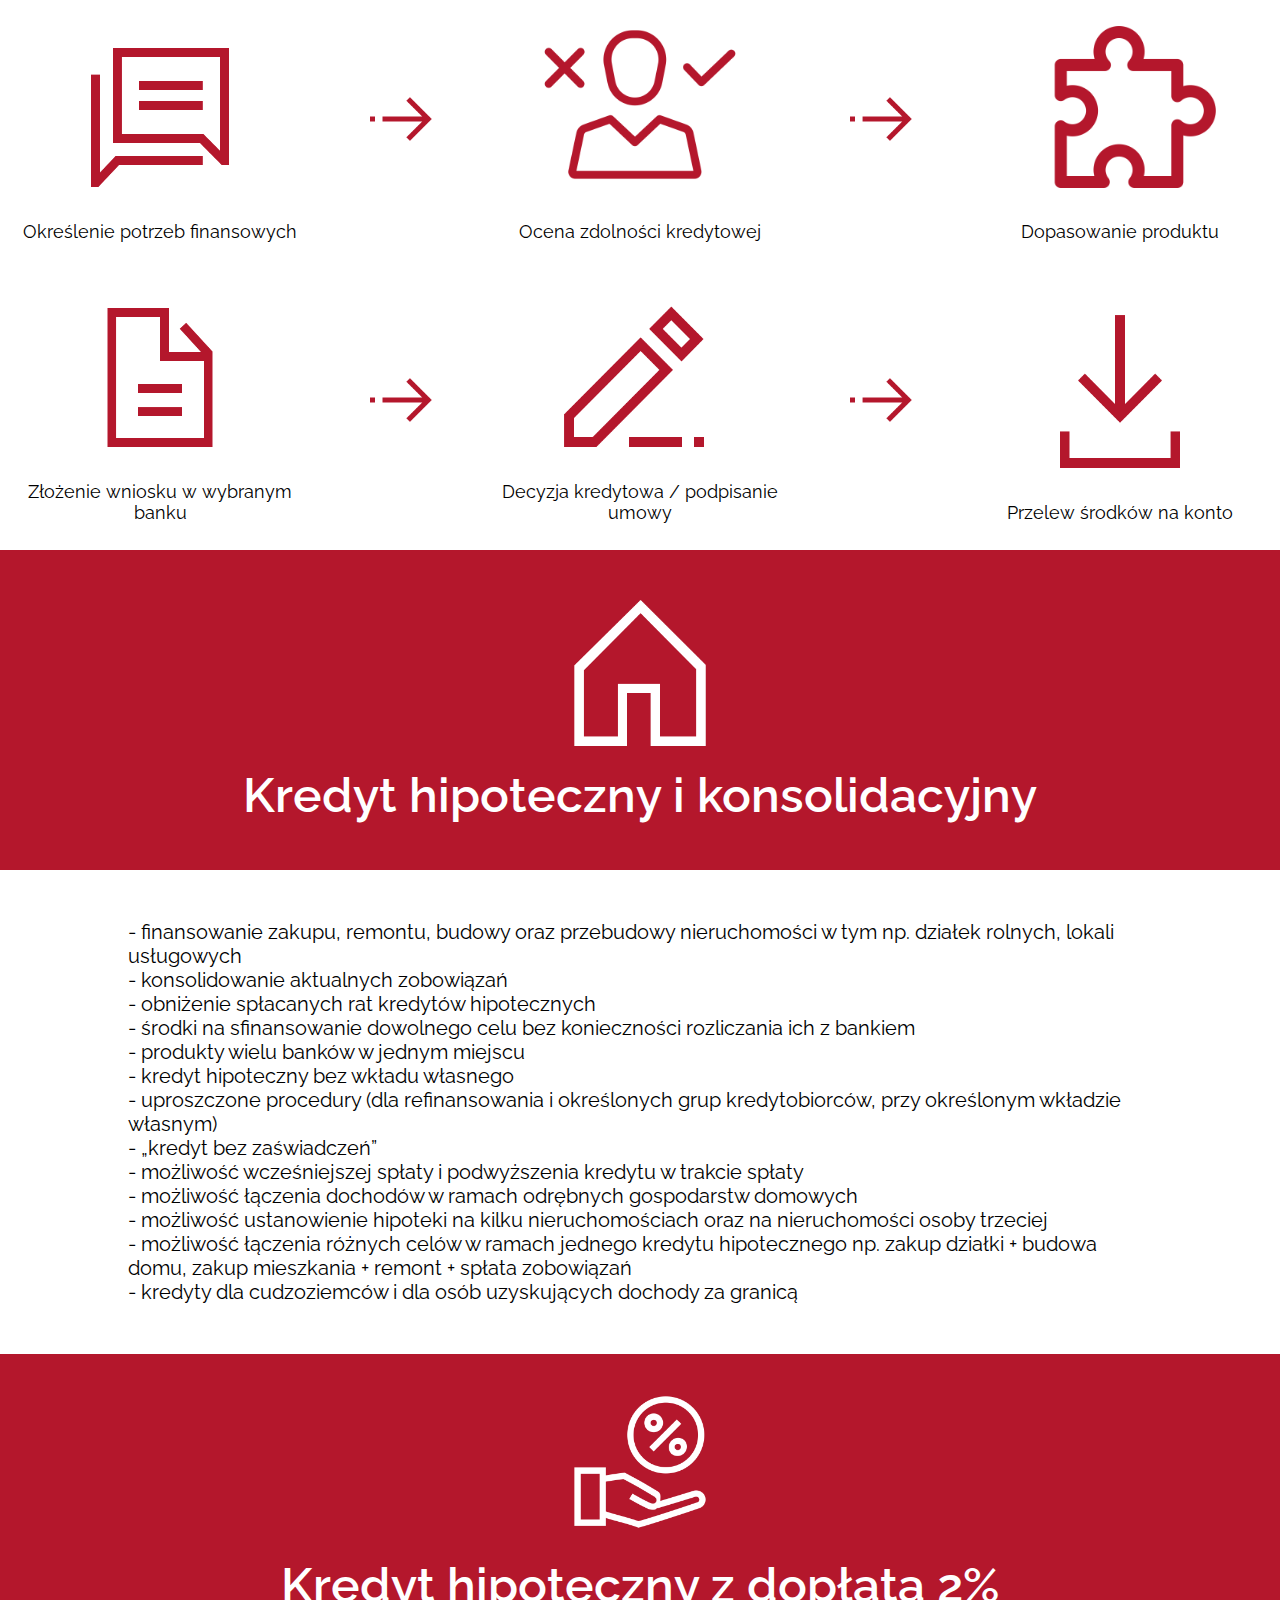
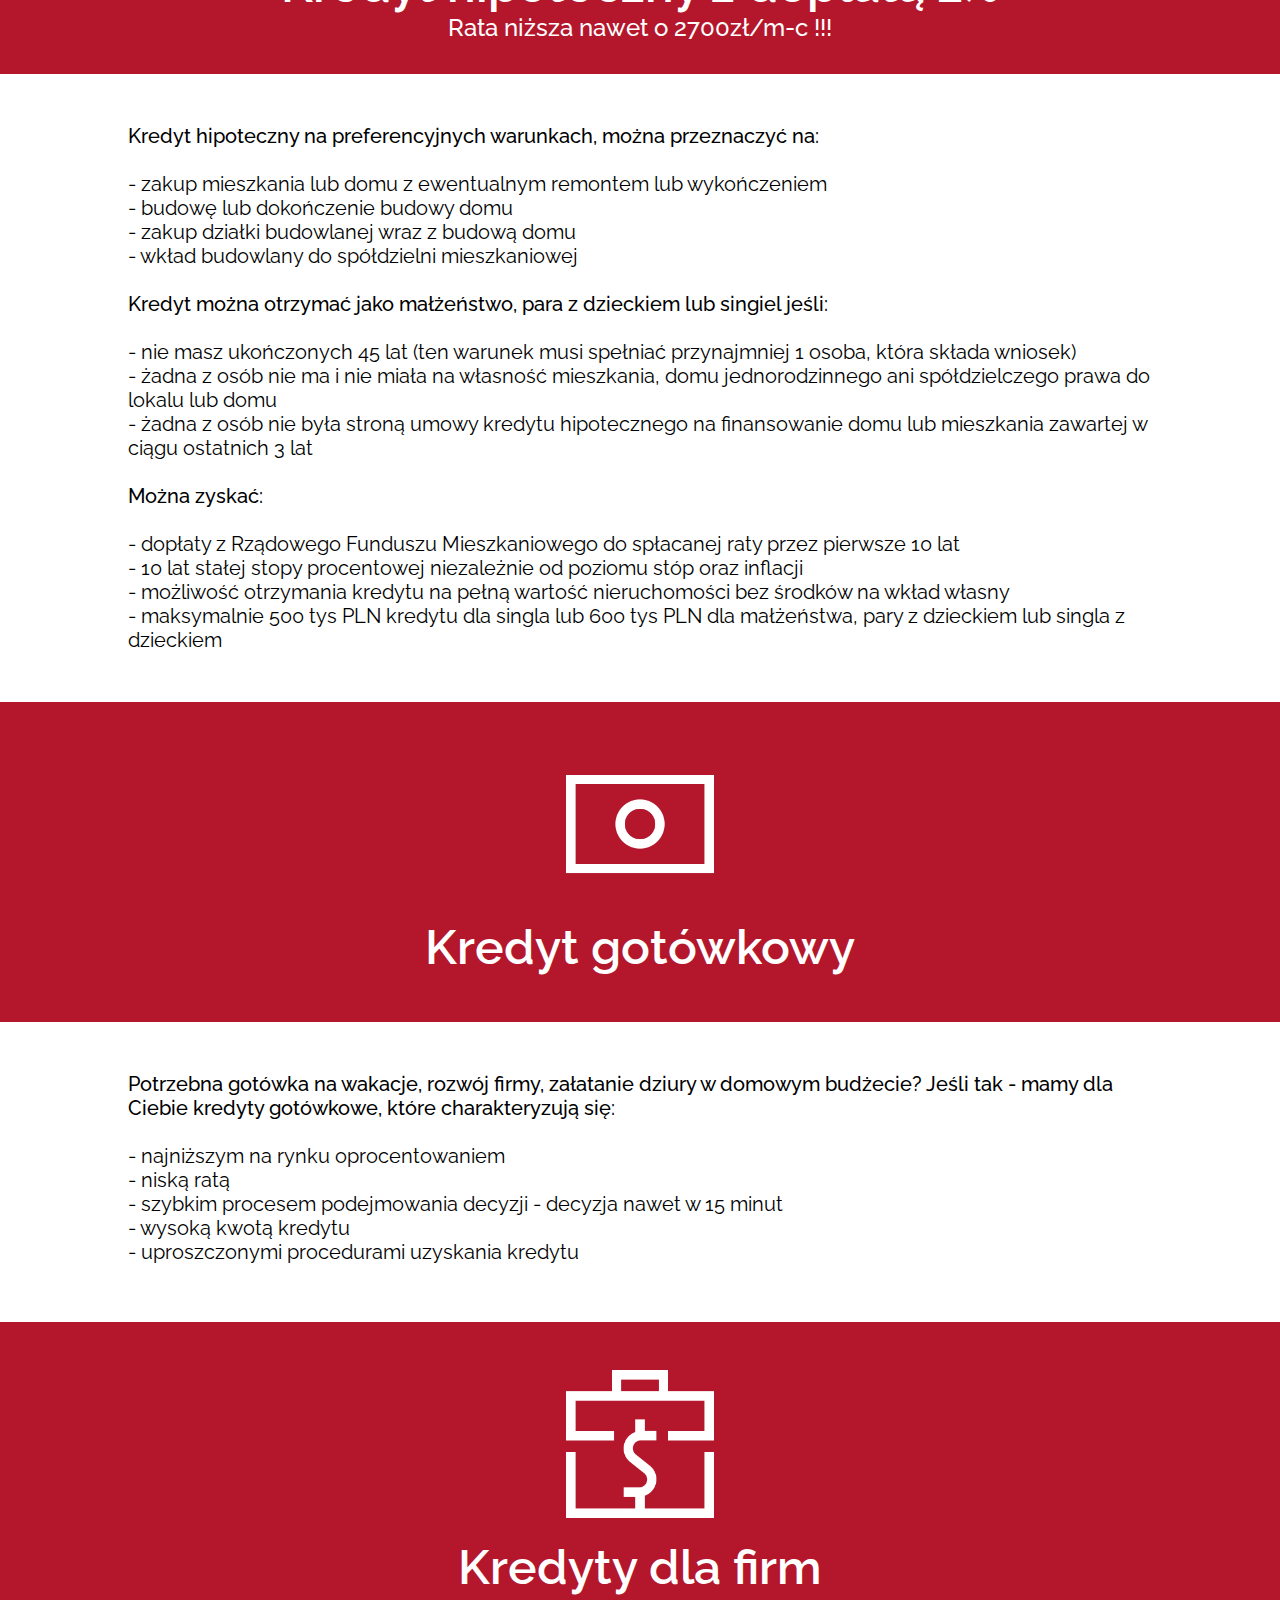
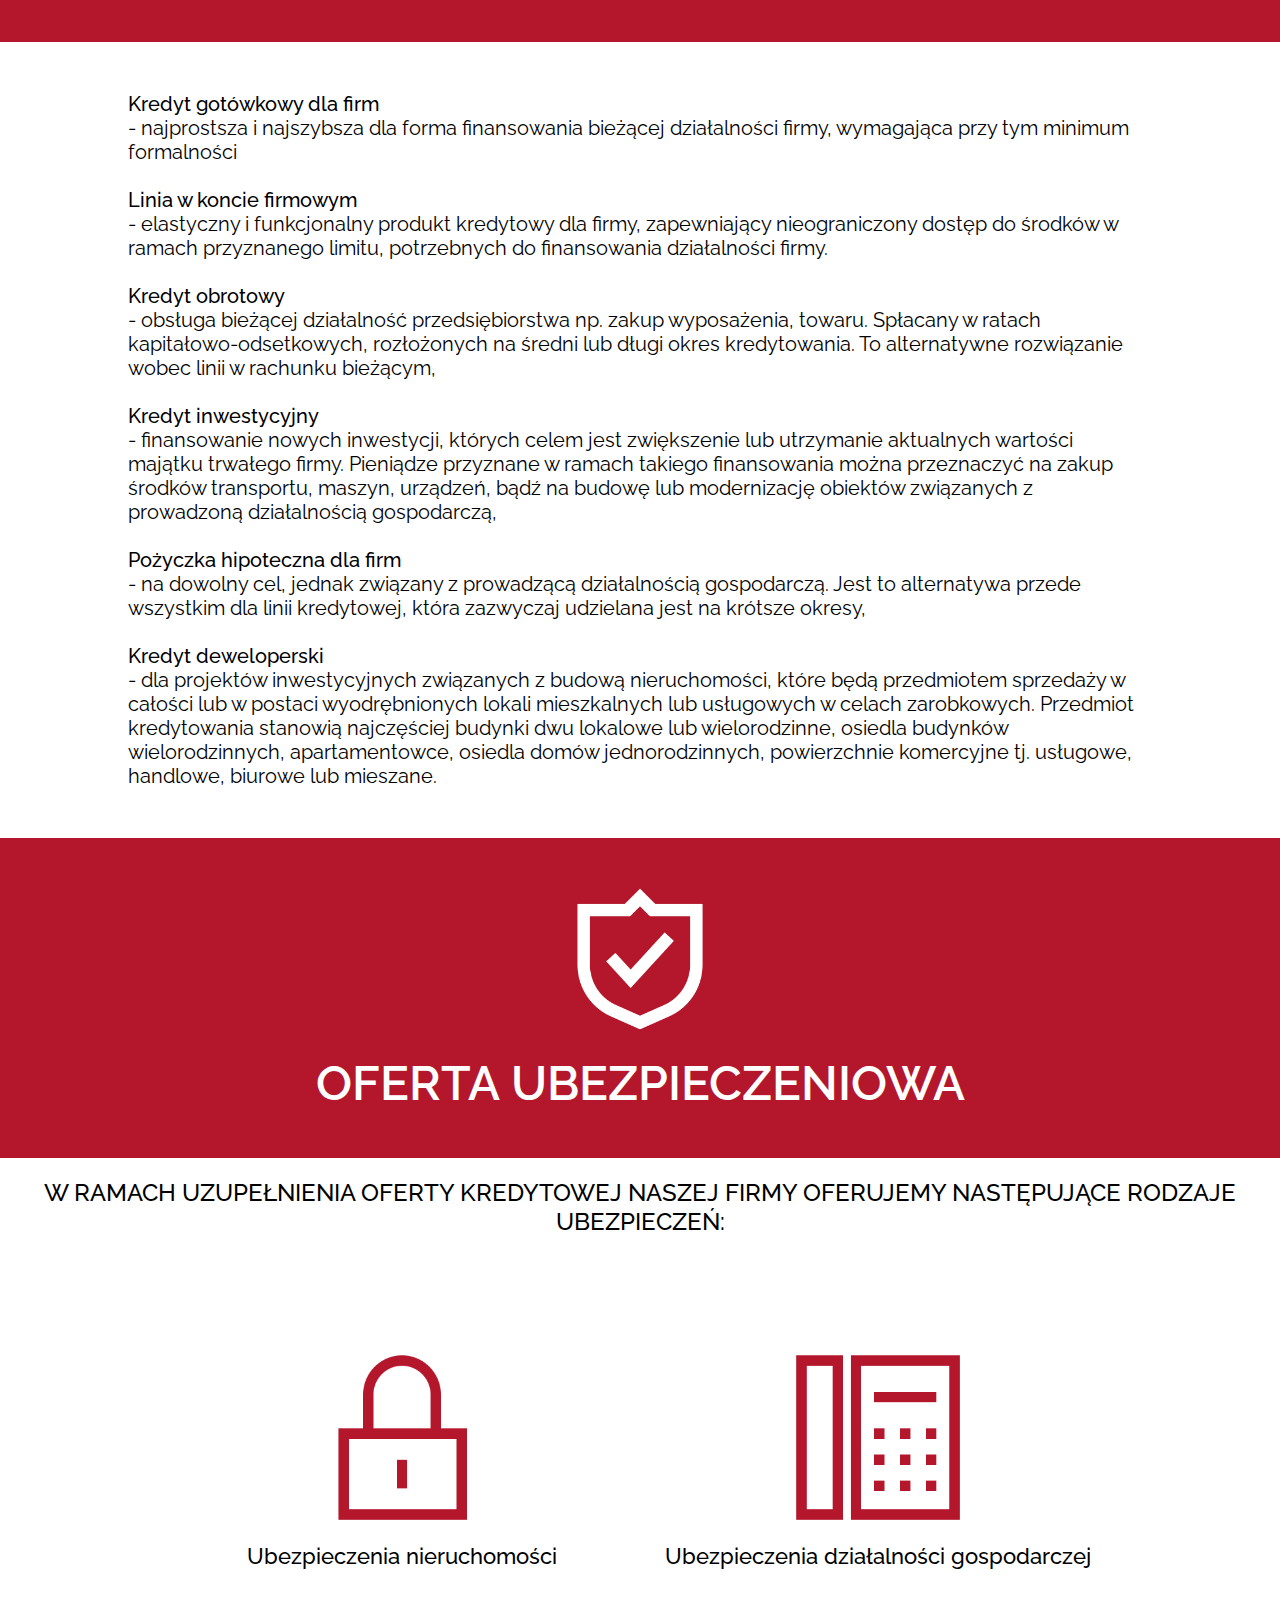
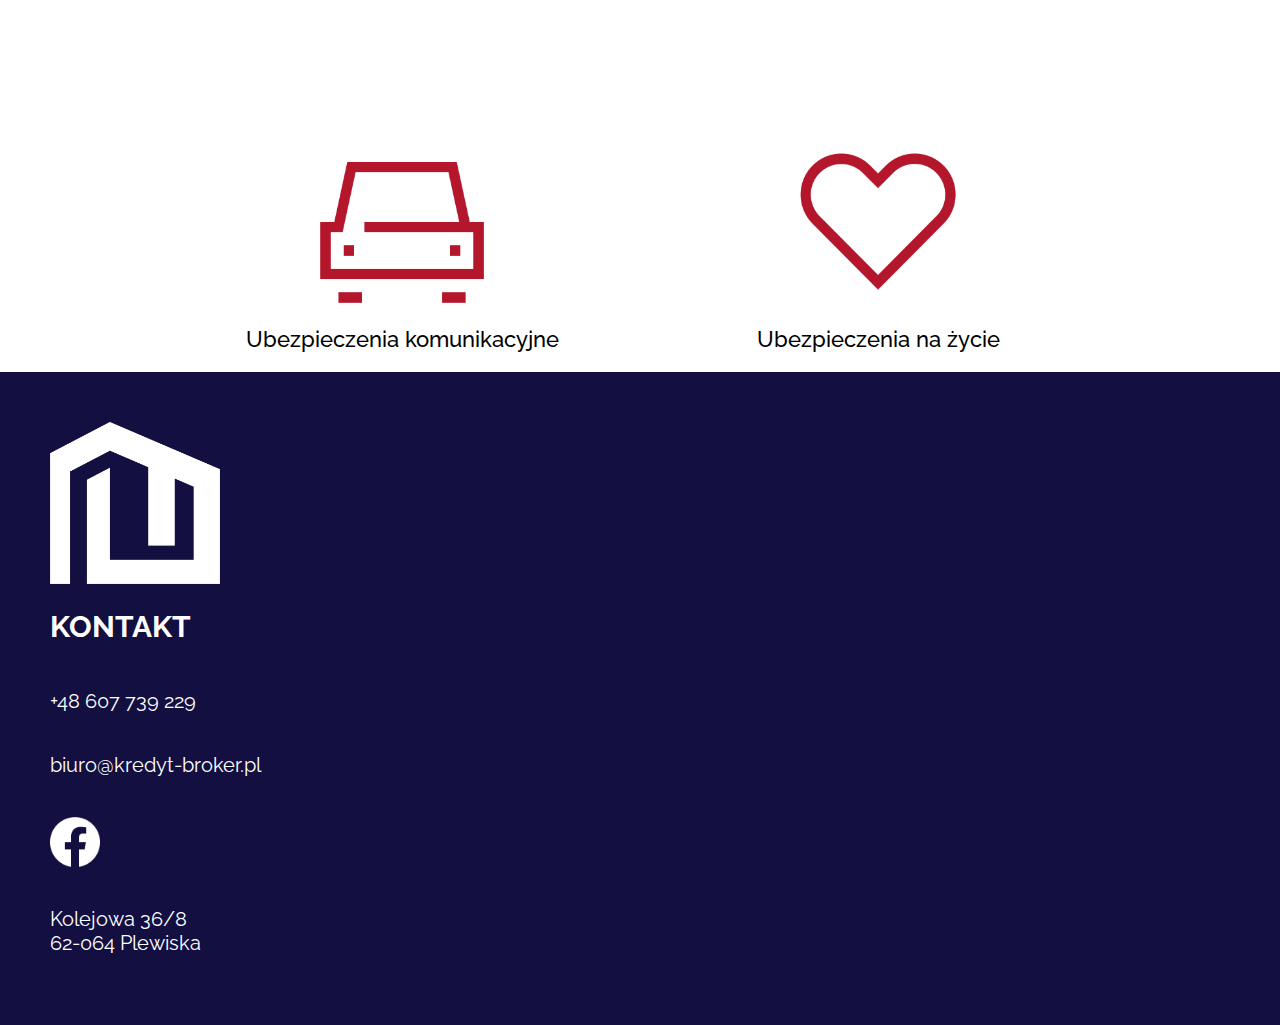
==== commit 65b7b46b: "steady-block feature" ====
--- a/index.html
+++ b/index.html
@@ -8,6 +8,7 @@
     <title>Kredyt Broker</title>
 </head>
 <body>
+    <div id="steady-block" class="steady-block-hide"></div>
     <header>
         <section id="left-header">
             <img src="media/img/logos/logo-normal.png" alt="Kredyt Broker logo">
--- a/media/styles/style_big.css
+++ b/media/styles/style_big.css
@@ -5,7 +5,10 @@
     --main-beige: #DAC8B3;
     font-size: 20px;
 }
-  
+#steady-block
+{
+    display: none;
+}
 html
 {
     scroll-behavior: smooth;
@@ -461,5 +464,19 @@
     padding-left: 10px;
     padding-right: 10px;
 }
+ 
+article{
+    padding-left: 10%;
+    padding-right: 10%;
+}
+.s2-text-container
+{
+    width: 55%;
+    padding-left: 5%;
+    padding-right: 5%;
+    margin-bottom: 50px;
+    display: flex;
     
+}
+
 }--- a/media/styles/style_small.css
+++ b/media/styles/style_small.css
@@ -163,6 +163,7 @@
 {
     width: 100%;
     height: 100%;
+    max-width: 500px;
     border-radius: 100%;
     display: flex;
     align-items: center;
@@ -412,6 +413,7 @@
     margin-bottom: 20px;
     margin-top: 20px;
     height: 50px;
+    text-align: center;
 }
 #facebook-logo
 {
@@ -427,8 +429,8 @@
 }
 .map-container iframe
 {
-    width: 80%;
-    height: 90%;
+    width: 95%;
+    height: 95%;
 }
 
 
@@ -505,10 +507,17 @@
     font-weight: 500;
     cursor: pointer;
 }
+.small-menu-item a:hover
+{
+    border-bottom: 4px solid var(--main-red);
+}
 .small-menu-item a
 {
     color: white;
     text-decoration: none;
+    padding: 10px;
+    box-sizing: border-box;
+    -webkit-box-sizing: border-box;
 }
 
 @keyframes menu-appear {
@@ -563,3 +572,14 @@
 {
     stroke: white;
 }
+.steady-block-hide
+{
+    display: none;
+}
+.steady-block-show
+{
+    display: block;
+    height: 150px;
+    width: 100%;
+}
+
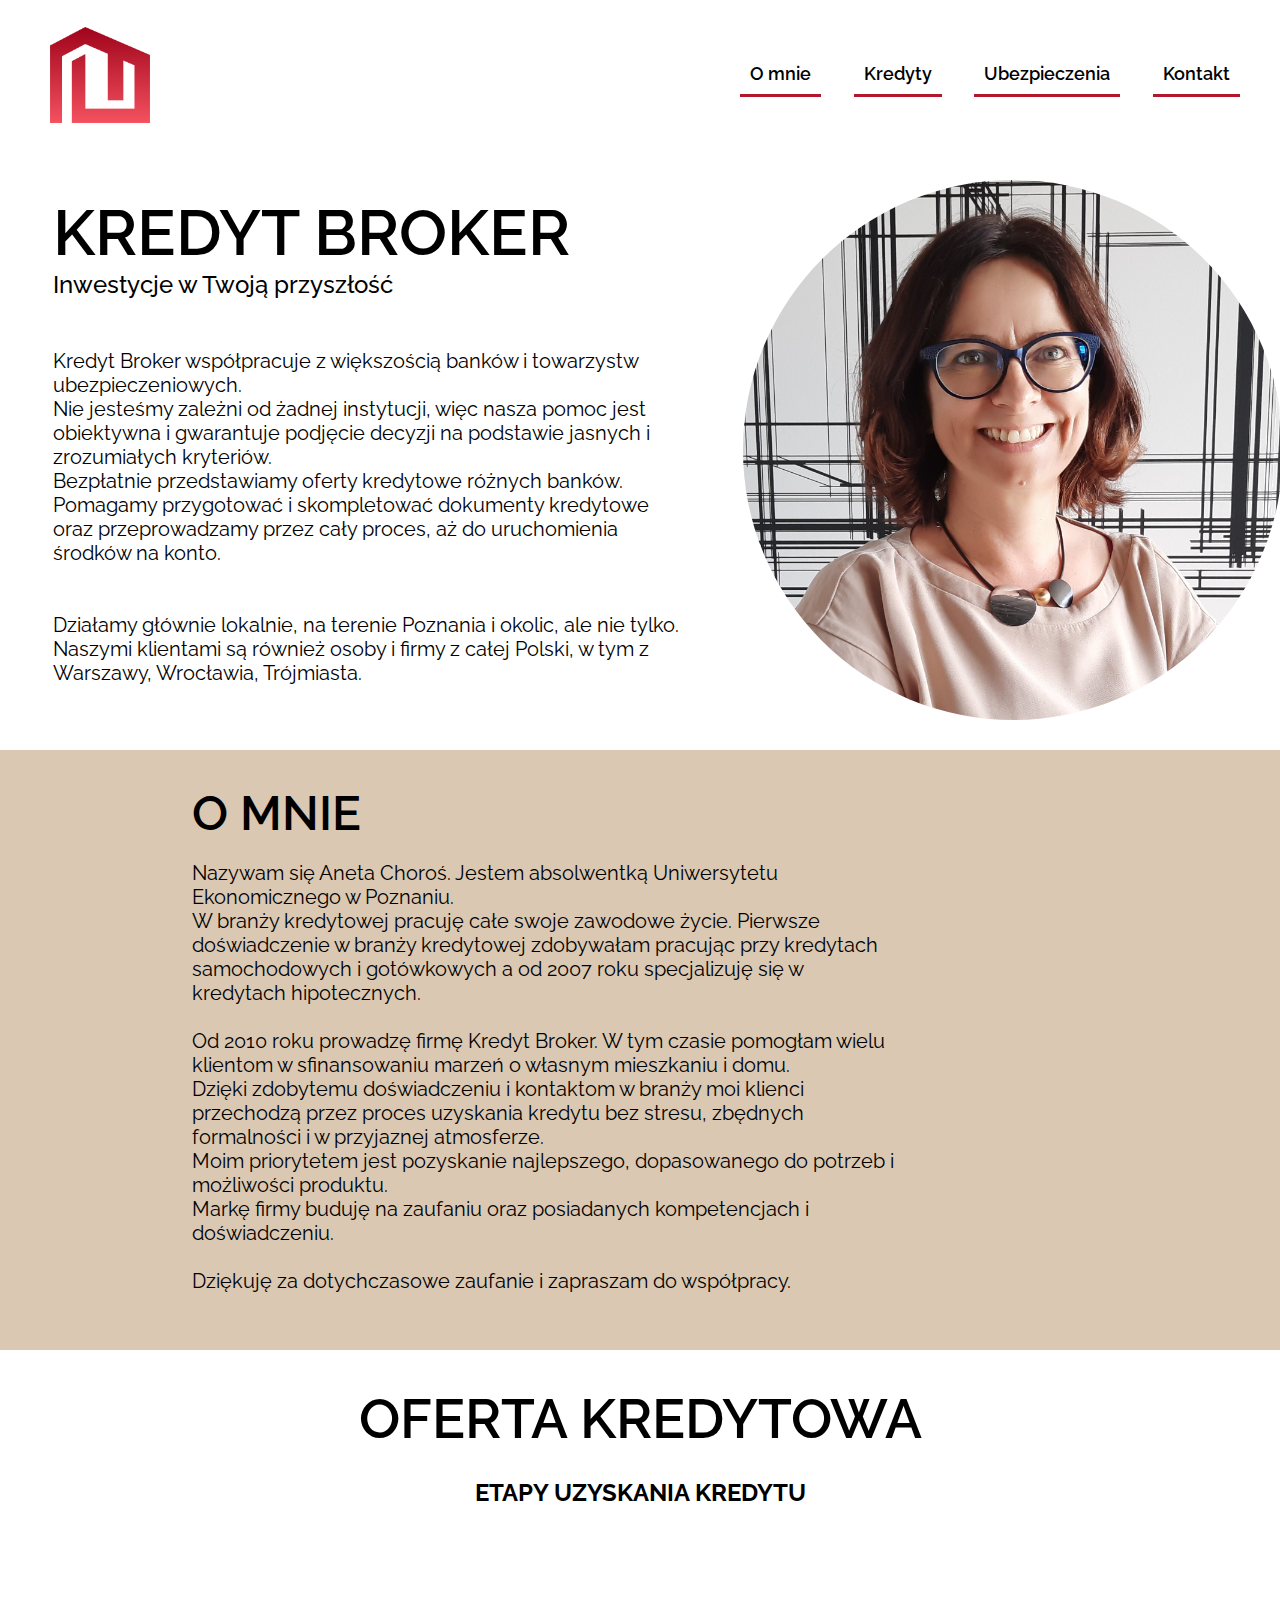
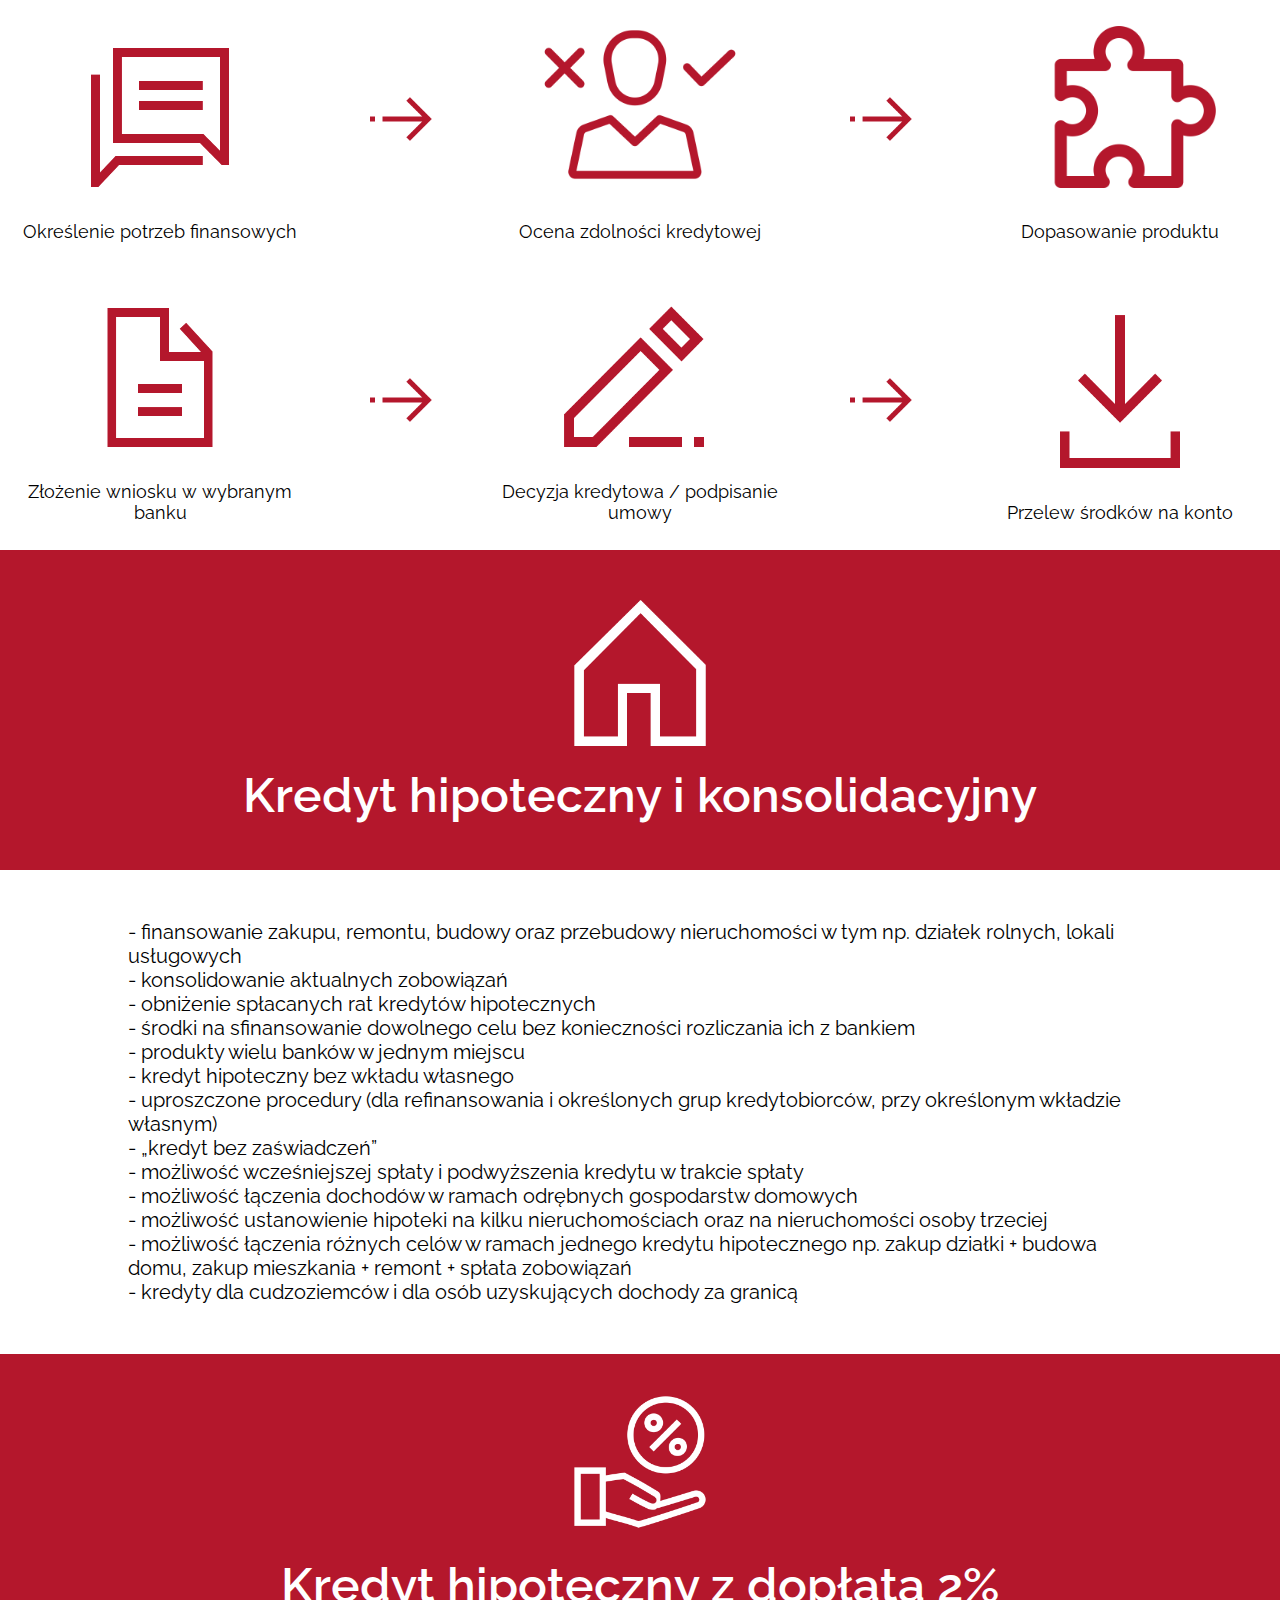
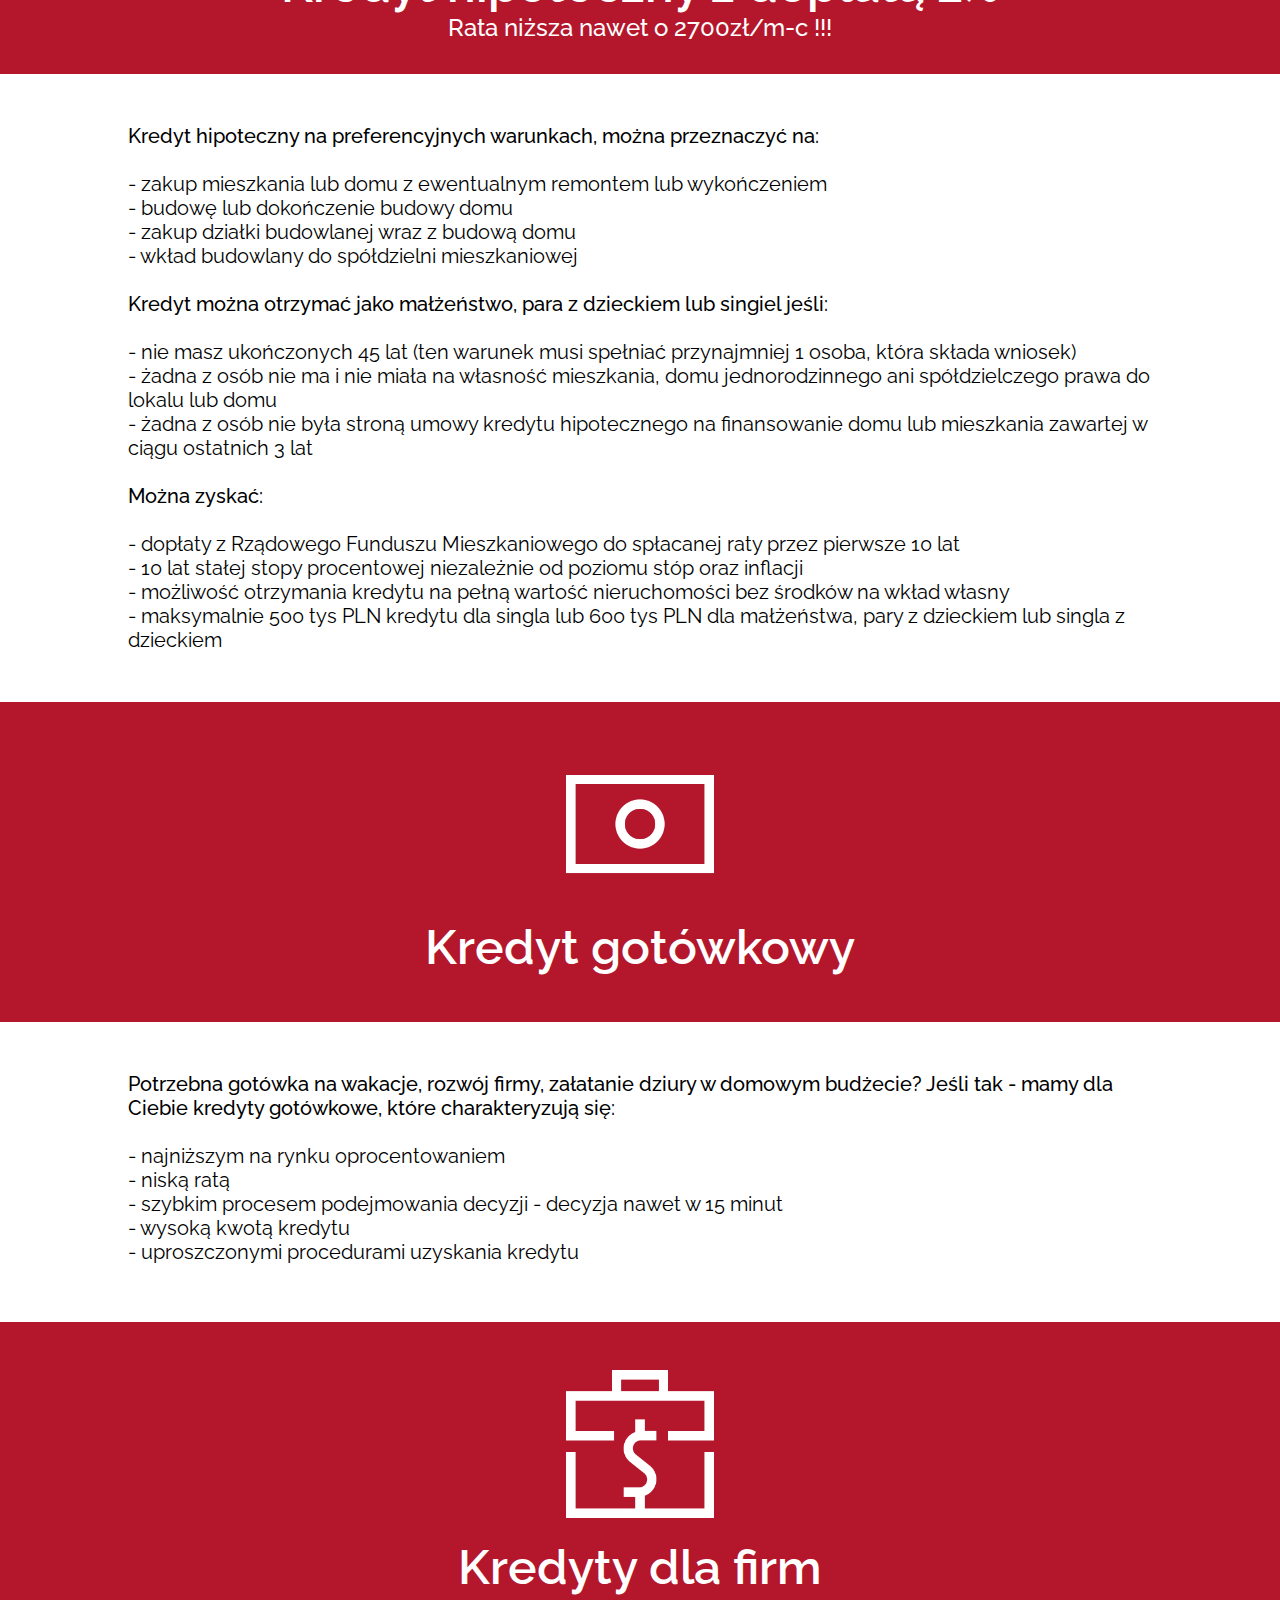
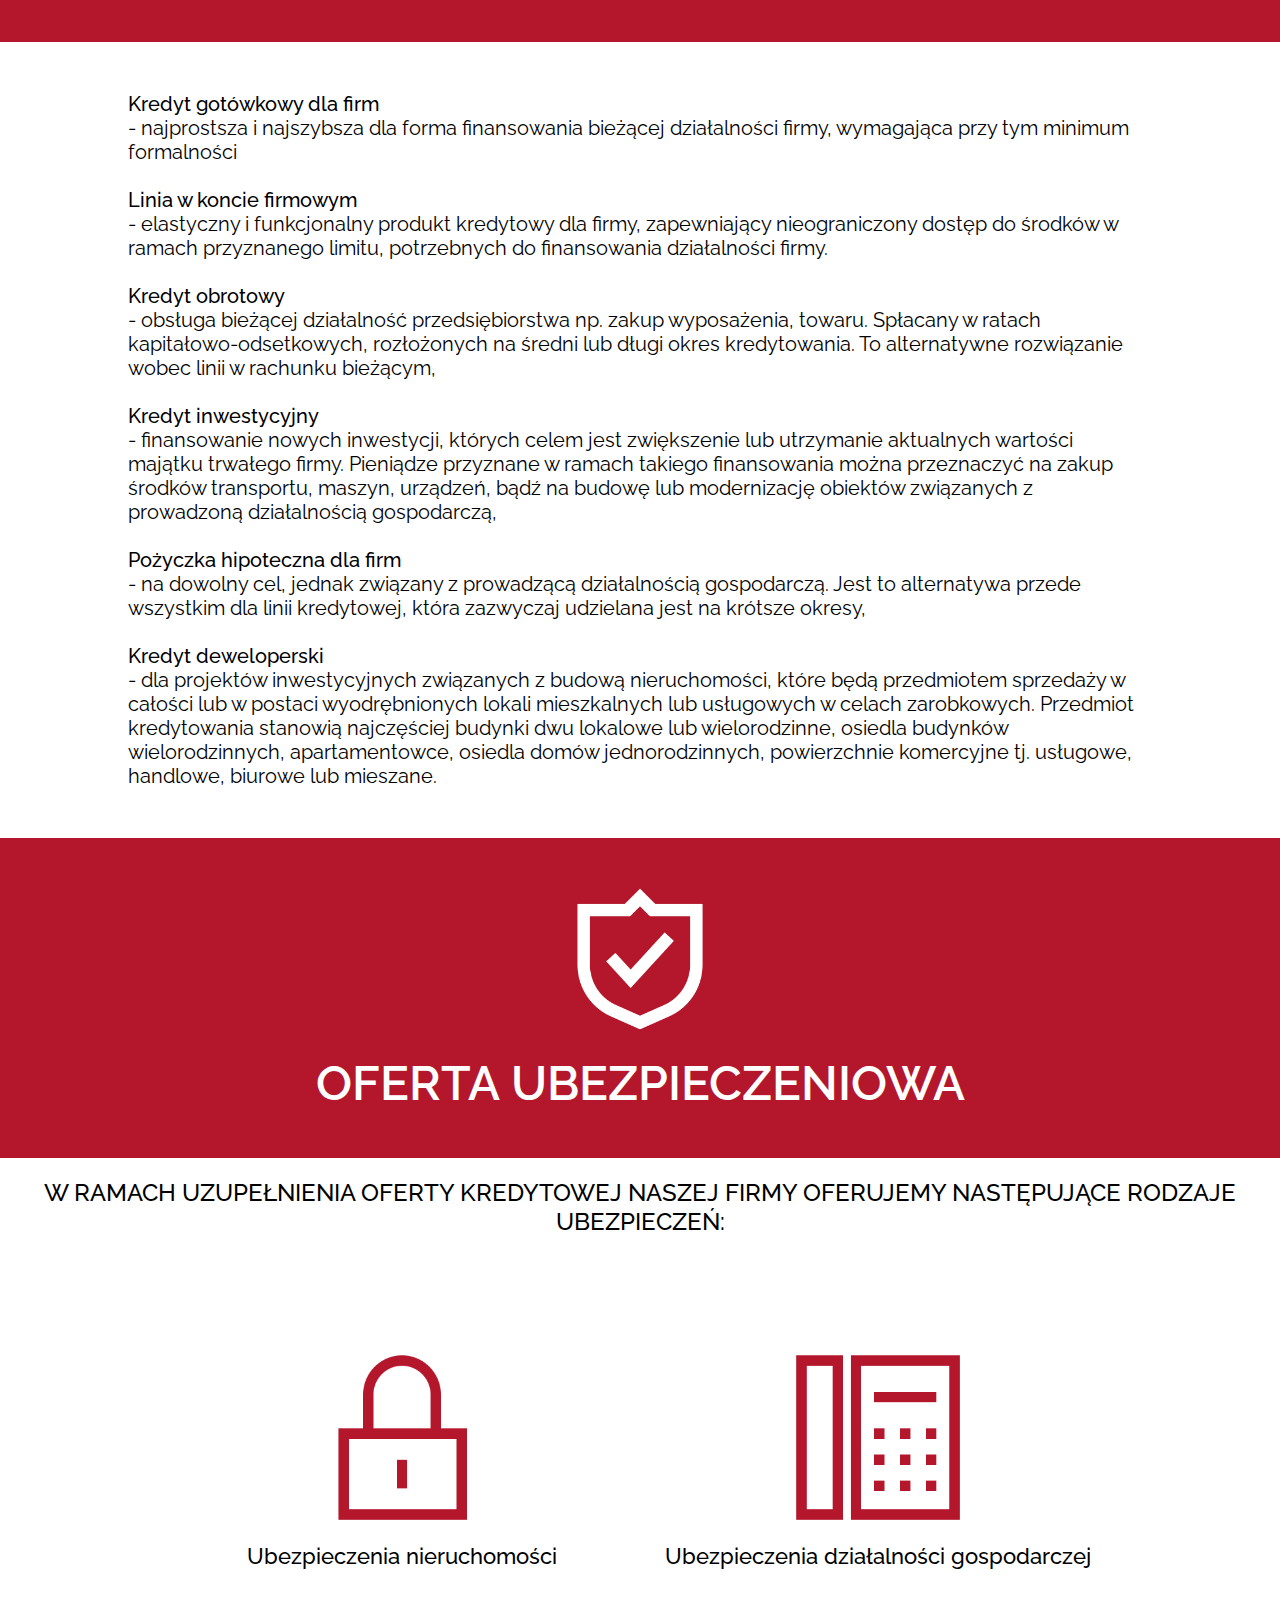
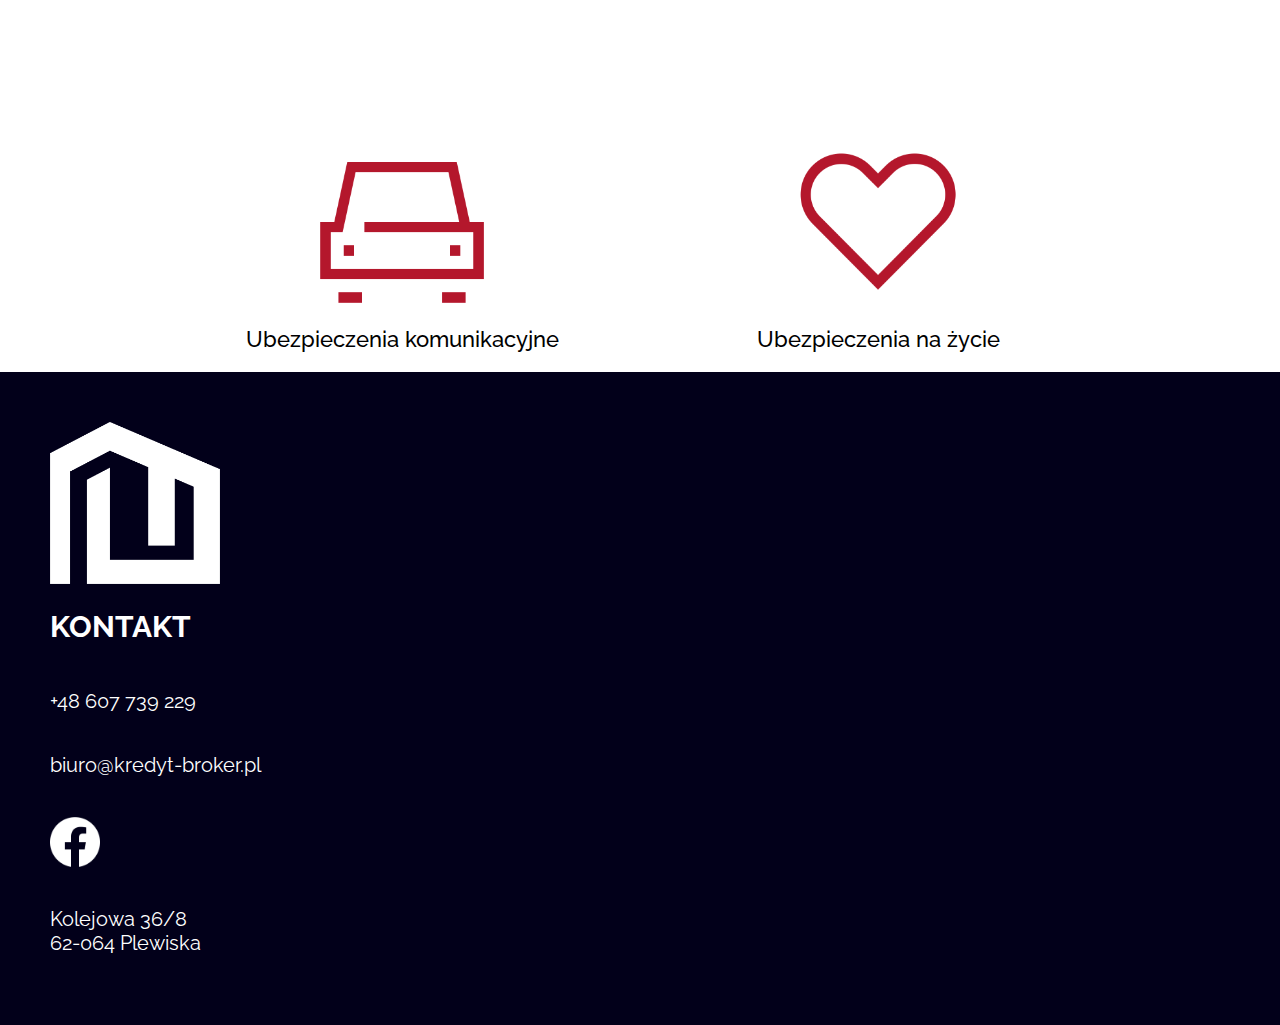
==== commit 635ec951: "feat: mama na gorze" ====
--- a/index.html
+++ b/index.html
@@ -62,14 +62,11 @@
             </p>
         </div>
         <aside id="s1-img">
-            <img src="media/img/photos/biuro.jpg" alt="Biuro Kredyt Broker">
+            <img src="media/img/photos/Aneta Choroś.jpeg" alt="Aneta Choroś">
         </aside>
     </section>
     
     <section id="o_mnie">
-        <div class="s2-img-container">
-            <img src="media/img/photos/Aneta Choroś.jpeg" alt="Aneta Choroś">
-        </div>
         <div class="s2-text-container">
             <h1>O MNIE</h1>
             <p>Nazywam się Aneta Choroś. Jestem absolwentką Uniwersytetu Ekonomicznego w Poznaniu. <br>
--- a/media/styles/style_big.css
+++ b/media/styles/style_big.css
@@ -1,7 +1,7 @@
 @import url('https://fonts.googleapis.com/css2?family=Raleway:ital,wght@0,100..900;1,100..900&display=swap');
 :root {
     --main-red: #B4172C;
-    --main-dark-blue: #130F41;
+    --main-dark-blue: #02001a;
     --main-beige: #DAC8B3;
     font-size: 20px;
 }
@@ -100,7 +100,7 @@
     width: 100%;
     height: 600px;
     display: flex;
-    justify-content:space-between;
+    justify-content:space-around;
     align-items: center;
 }
 .s1-text-container
@@ -139,20 +139,16 @@
 }
 section#s1 aside
 {
-    width: 50%;
-    height: 100%;
-    display: flex;
-    justify-content: center;
-    align-items: center;
-}
-aside#s1-img
-{
-    width: 50%;
-}
-aside#s1-img img
-{
-    max-width: 100%;
-    height: auto;
+    width: 35%;
+    height: 100%;
+    display: flex;
+    justify-content: center;
+    align-items: center;
+}
+section#s1 aside img
+{
+    border-radius: 100%;
+    max-height: 90%;
 }
 
 section#o_mnie
@@ -160,13 +156,14 @@
     width: 100%;
     height: 600px;
     display: flex;
-    justify-content:space-between;
+    justify-content: left;
     align-items: center;
     background-color: var(--main-beige);
 }
 .s2-text-container
 {
     width: 65%;
+    margin-left: 10%;
     max-height: 80%;
     text-align: left;
     font-size: 20px;
@@ -182,22 +179,6 @@
     text-align: left;
     margin: 0;
 }
-section#o_mnie img
-{
-    max-width: 100%;
-    max-height: 80%;
-    border-radius: 100%;
-}
-.s2-img-container
-{
-    width: 35%;
-    height: 100%;
-    border-radius: 100%;
-    display: flex;
-    align-items: center;
-    justify-content: center;
-}
-
 section#s3
 {
     width: 100%;
--- a/media/styles/style_small.css
+++ b/media/styles/style_small.css
@@ -1,7 +1,7 @@
 @import url('https://fonts.googleapis.com/css2?family=Raleway:ital,wght@0,100..900;1,100..900&display=swap');
 :root {
     --main-red: #B4172C;
-    --main-dark-blue: #130F41;
+    --main-dark-blue: #02001a;
     --main-beige: #DAC8B3;
     font-size: 20px;
 }
@@ -82,11 +82,12 @@
 section#s1
 {
     width: 100%;
-    height: 600px;
+    height: auto;
     display: flex;
     flex-direction: column-reverse;
     justify-content:space-between;
     align-items: center;
+    padding-bottom: 50px;
 }
 .s1-text-container
 {
@@ -113,14 +114,11 @@
     justify-content: center;
     align-items: center;
 }
-aside#s1-img
-{
-    width: 50%;
-}
 aside#s1-img img
 {
     max-width: 100%;
     height: auto;
+    border-radius: 100%;
 }
 
 section#o_mnie
